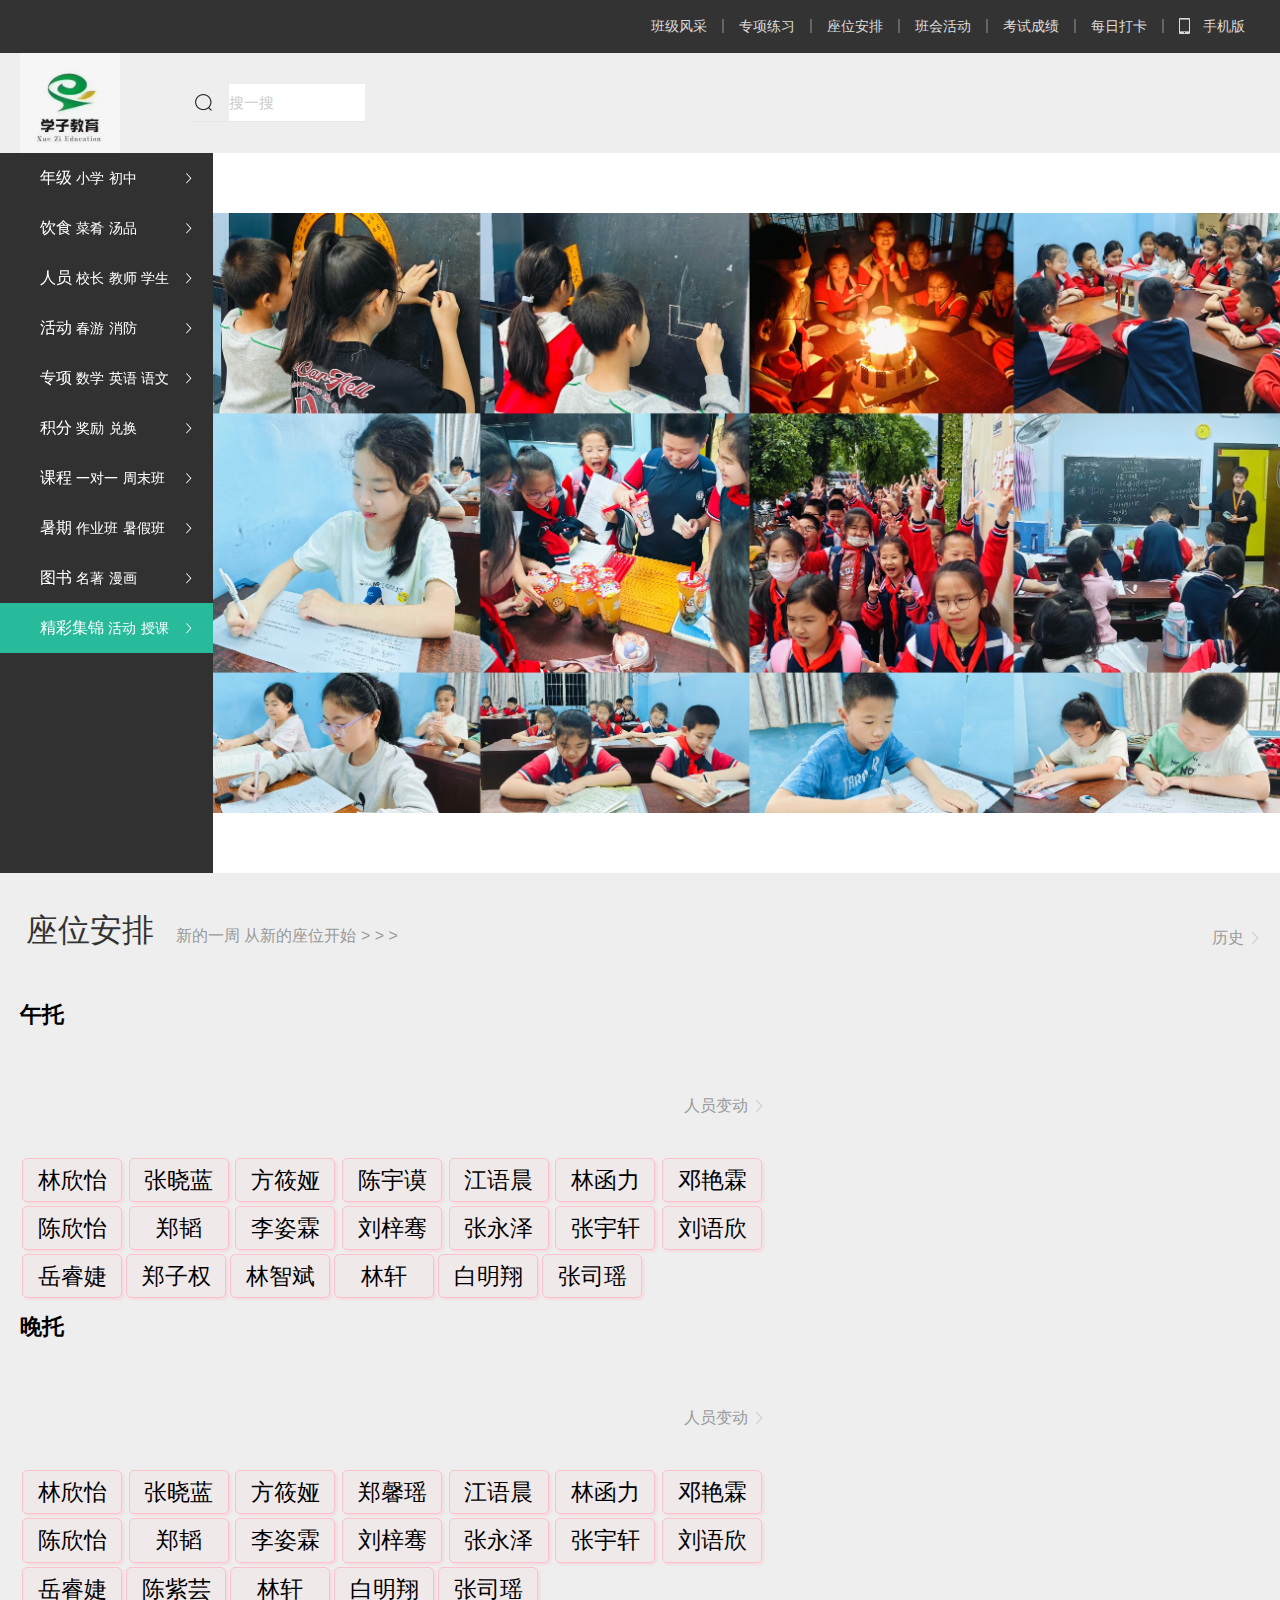
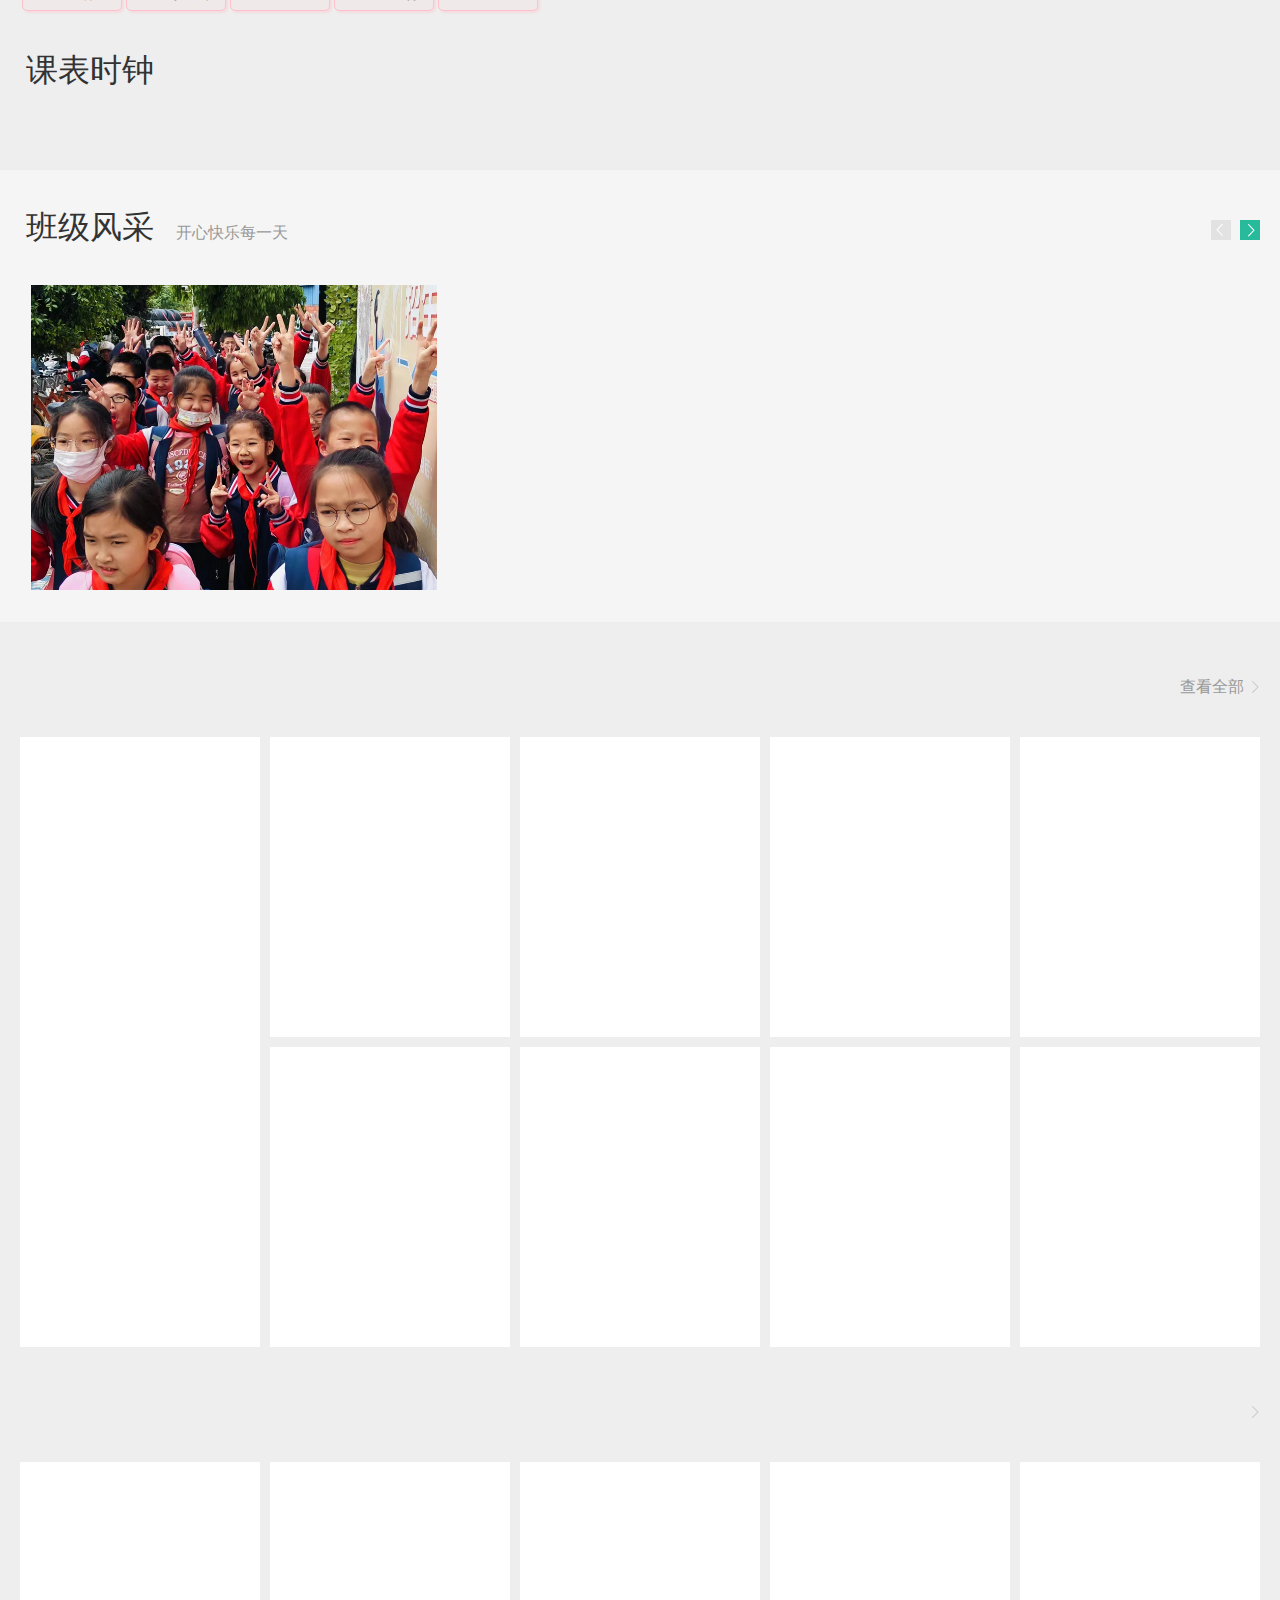
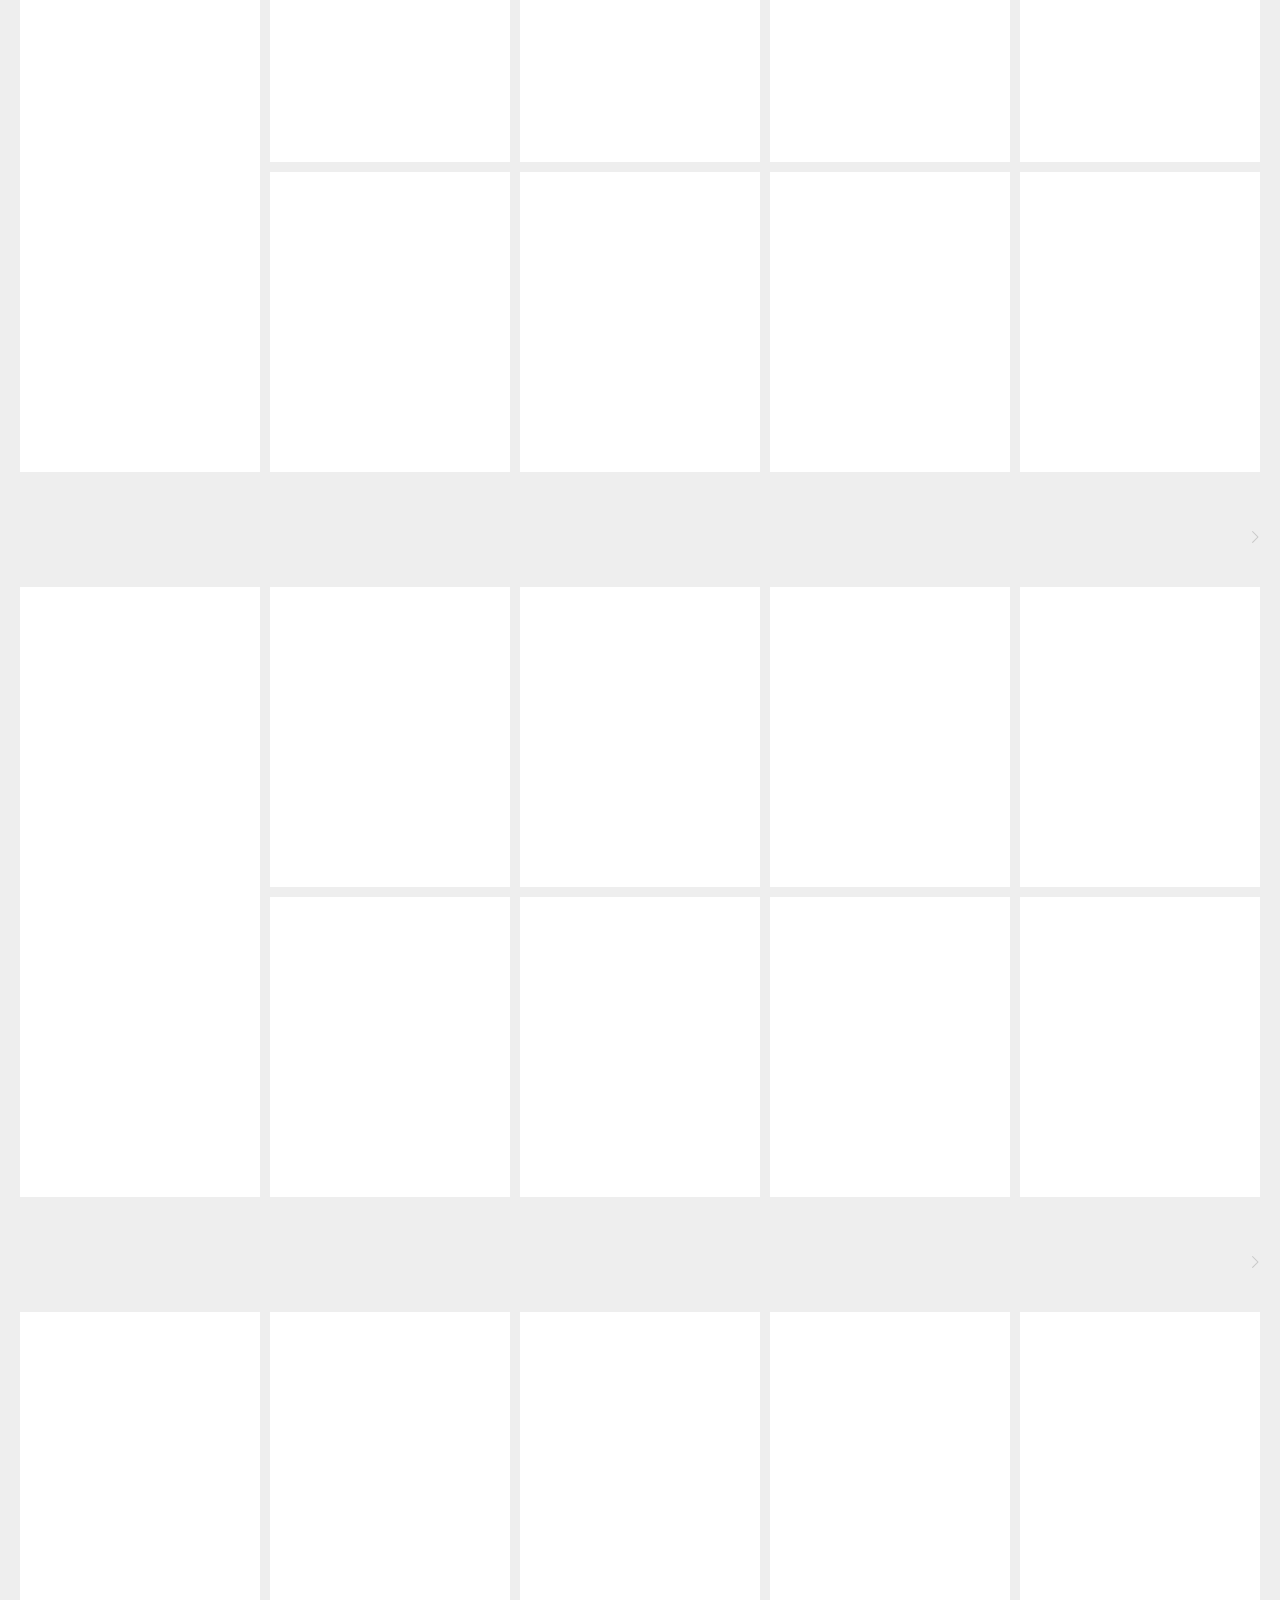
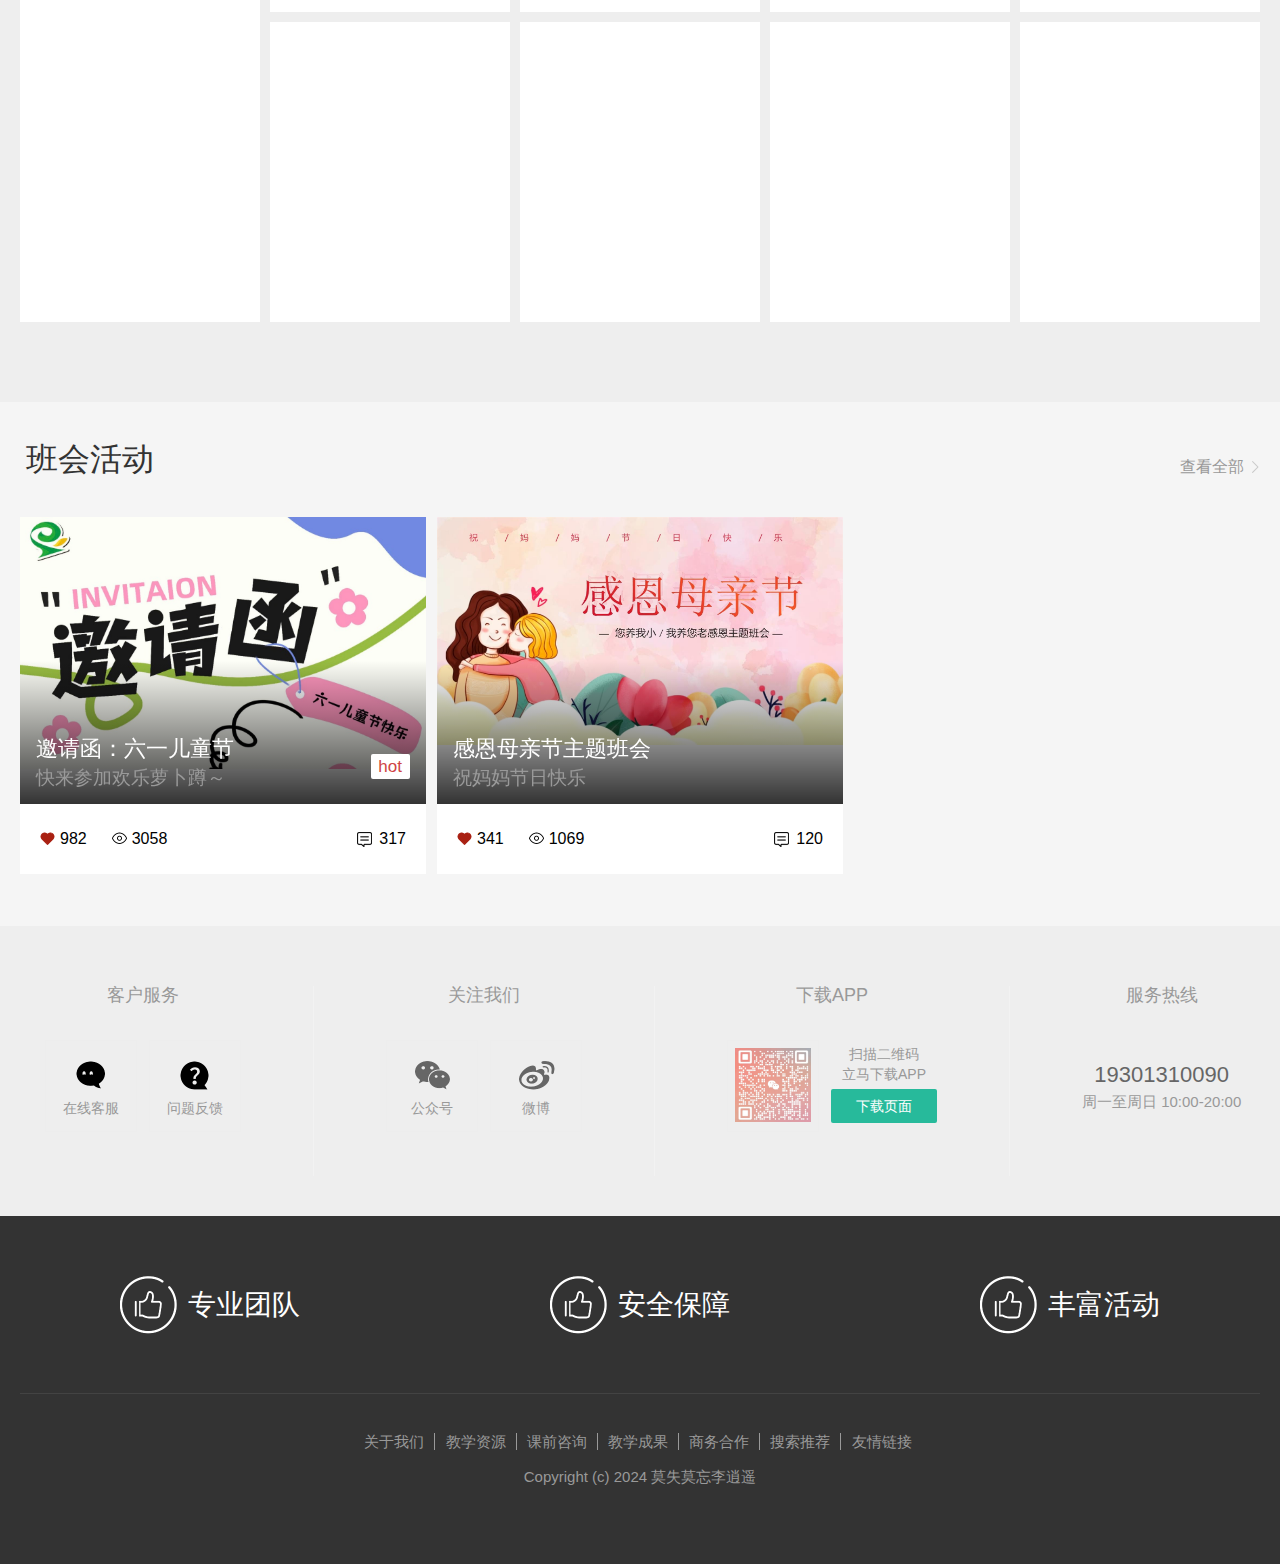
==== index.html @ 290c3837 "adjust layout" ====
<!DOCTYPE html>
<html lang="en">

<head>
  <meta charset="UTF-8">
  <meta name="viewport" content="width=device-width, initial-scale=1.0">
  <title>学子四年一班</title>
  <link rel="stylesheet" href="./css/common.css">
  <link rel="stylesheet" href="./css/index.css">
  <link rel="stylesheet" href="./css/classroom.css">
  <link rel="stylesheet" href="./css/gpt_textarea.css">
  <link rel="stylesheet" href="./css/swiper.css">
  <link rel="stylesheet" href="./css/wrapper.css">

</head>

<body>

  <!-- 项部导航 -->
  <div class="csw_topnav">
    <div class="wrapper">
      <!-- 顶部导航 -->
      <ul class="csw_navs">
        <li>
          <a href="javascript:;">班级风采</a>
        </li>
        <li>
          <a href="javascript:;">专项练习</a>
        </li>
        <li>
          <a href="javascript:;" id="topnavSeat">座位安排</a>
        </li>
        <li>
          <a href="javascript:;">班会活动</a>
        </li>
        <li>
          <a href="javascript:;">考试成绩</a>
        </li>
        <li>
          <a href="javascript:;">每日打卡</a>
        </li>
        <li>
          <a href="javascript:;">
            <i class="mobile sprites"></i>
            手机版
          </a>
        </li>
      </ul>
    </div>
  </div>

  <!-- 头部 -->
  <div class="csw_header">
    <div class="wrapper">
      <!-- 网站Logo -->
      <div class="xuezi">
        <img src="./images/学子.jpg" alt="">
        <!-- <h1><a href="javascript:;">小兔鲜儿</a></h1> -->
        <!-- <h1 class="csw_logo"><a href="javascript:;">小兔鲜儿</a></h1> -->
      </div>
      <!-- 主导航 -->
      <div class="csw_navs">
        <!-- <ul class="clearfix">
          <li>
            <a href="javascript:;">首页</a>
          </li>
          <li>
            <a href="javascript:;"></a>
          </li>
          <li>
            <a href="javascript:;"></a>
          </li>
          <li>
            <a href="javascript:;"></a>
          </li>
          <li>
            <a href="javascript:;"></a>
          </li>
          <li>
            <a href="javascript:;"></a>
          </li>
          <li>
            <a href="javascript:;"></a>
          </li>
          <li>
            <a href="javascript:;"></a>
          </li>
          <li>
            <a href="javascript:;"></a>
          </li>
        </ul> -->
      </div>
      <!-- 站内搜索 -->
      <div class="csw_search clearfix">
        <!-- 购物车 -->
        <!-- <a href="javascript:;" class="csw_search_cart sprites">
          <i>2</i>
        </a> -->
        <!-- 搜索框 -->
        <div class="csw_search_wrapper">
          <input type="text" placeholder="搜一搜">
        </div>
      </div>
    </div>
  </div>

  <!-- 分类及焦点图 -->
  <div class="csw_entry" id="bannerLeft">
    <!-- <div class=""> -->
    <div class="csw_category" id="bannerRight">
      <!-- 顶级分类 -->
      <ul class="csw_category_super">
        <li>
          <a href="javascript:;">
            年级
            <small>小学</small>
            <small>初中</small>
          </a>
          <i class="sprites"></i>
        </li>
        <li>
          <a href="javascript:;">
            饮食
            <small>菜肴</small>
            <small>汤品</small>
          </a>
          <i class="sprites"></i>
        </li>
        <li>
          <a href="javascript:;">
            人员
            <small>校长</small>
            <small>教师</small>
            <small>学生</small>
          </a>
          <i class="sprites"></i>
        </li>
        <li>
          <a href="javascript:;">
            活动
            <small>春游</small>
            <small>消防</small>

          </a>
          <i class="sprites"></i>
        </li>
        <li>
          <a href="javascript:;">
            专项
            <small>数学</small>
            <small>英语</small>
            <small>语文</small>
          </a>
          <i class="sprites"></i>
        </li>
        <li>
          <a href="javascript:;">
            积分
            <small>奖励</small>
            <small>兑换</small>

          </a>
          <i class="sprites"></i>
        </li>
        <li>
          <a href="javascript:;">
            课程
            <small>一对一</small>
            <small>周末班</small>
          </a>
          <i class="sprites"></i>
        </li>
        <li>
          <a href="javascript:;">
            暑期
            <small>作业班</small>
            <small>暑假班</small>
          </a>
          <i class="sprites"></i>
        </li>
        <li>
          <a href="javascript:;">
            图书
            <small>名著</small>
            <small>漫画</small>
          </a>
          <i class="sprites"></i>
        </li>
        <li class="active">
          <a href="javascript:;">
            精彩集锦
            <small>活动</small>
            <small>授课</small>
          </a>
          <i class="sprites"></i>
        </li>
      </ul>
      <!-- 子分类 -->
      <!-- <div class="csw_category_subset">

      </div> -->

    </div>
    <div class="swiper mySwiper">
      <div class="swiper-wrapper">
        <div class="swiper-slide">
          <a href="javascript:;">
            <img src="./images/微信图片_20240511021655合照.jpg" alt="">
          </a>
        </div>
        <div class="swiper-slide">
          <a href="javascript:;">
            <img src="./images/微信图片_20240511021655合照.jpg" alt="">
          </a>
        </div>
        <div class="swiper-slide">
          <a href="javascript:;">
            <img src="./images/微信图片_20240511021655合照.jpg" alt="">
          </a>
        </div>
        <div class="swiper-slide">
          <a href="javascript:;">
            <img src="./images/微信图片_20240511021655合照.jpg" alt="">
          </a>
        </div>
        <div class="swiper-slide">
          <a href="javascript:;">
            <img src="./images/微信图片_20240511021655合照.jpg" alt="">
          </a>
        </div>
        <div class="swiper-slide">
          <a href="javascript:;">
            <img src="./images/微信图片_20240511021655合照.jpg" alt="">
          </a>
        </div>
        <!-- <div class="swiper-slide">Slide 7</div>
          <div class="swiper-slide">Slide 8</div>
          <div class="swiper-slide">Slide 9</div> -->
      </div>
      <div class="swiper-pagination"></div>
    </div>
  </div>




  <div class="csw_seatOperation">
    <!-- 座位操作具体 -->

    <div id="seatOperation">

      <a href="javascript:;">
        <span id="randomSeat" class="operationListName">
          <h3>随机<br><small>100积分/<br>人次</small></h3>
        </span>
      </a>
      <br>
      <br>
      <a href="javascript:;">
        <span id="fixedSeat" class="operationListName">
          <h3>固定<br><small>200积分/<br>人次</small></h3>
        </span>
      </a>
      <br>
      <br>
      <a href="javascript:;">
        <span id="exchangeSeat" class="operationListName">
          <h3>交换<br><small>500积分/<br>人次</small></h3>
        </span>
      </a>
    </div>
  </div>


  <div class="csw_seatImport">
    <textarea class="styled-textarea" rows="5" cols="30" id="importNoonSeatData">

    </textarea>
    <textarea class="styled-textarea" rows="5" cols="30" id="importEveningSeatData">

    </textarea>
  </div>
  <div class="csw_seatOperationAll">
    <!-- 座位操作总控 -->
    <!-- <span class="listName" name="changeSeat">换座位</span> -->
    <div id="seatOperationAll">

      <a href="javascript:;">
        <span class="listName" name="changeSeat">
          <h4>换<br>座<br>位</h4>
        </span>
      </a>
      <br>
      <br>
      <a href="javascript:;">
        <span class="operationListName hiddenSpan" id="confirmSeat">
          确认
        </span>
      </a>
      <br>
      <br>
      <a href="javascript:;">
        <span class="operationListName" id="importSeat">
          导入
        </span>
      </a>
      <br>
      <br>
      <a href="javascript:;">
        <span class="operationListName">
          存档
        </span>
      </a>
      <br>
      <br>
      <a href="javascript:;">
        <span class="operationListName" id="exportSeat">
          导出
        </span>
      </a>
    </div>
  </div>
  <!-- 座位安排 -->
  <div class="csw_goods_new csw_panel">
    <div class="wrapper">
      <!-- 面板头部 -->
      <div class="csw_panel_header">
        <h3>座位安排<small>新的一周 从新的座位开始&nbsp;&gt;&nbsp;&gt;&nbsp;&gt;&nbsp;</small></h3>

        <a href="javascript:;" class="more">
          历史<i class="sprites"></i>
        </a>
      </div>
      <div id="fixed" class="fixedSeat">
        <div class="wrapper" data-name="changedNoon">
          <h2>午托座位表：</h2>
          <br>
          <span class="spanShortHidden">ShortHidden</span>
          <span>林智斌</span><span>刘梓骞</span>
          <span class="spanMidHidden">MidHidden</span>
          <span>林轩</span><span>林函力</span>
          <br>
          <span>岳睿婕</span><span>陈欣怡</span>
          <span class="spanMidHidden">MidHidden</span>
          <span>陈宇谟</span><span>邓艳霖</span><span>张宇轩</span>
          <br>
          <span>李姿霖</span>
          <span>郑韬</span><span class="spanMidHidden">MidHidden</span>
          <span>方筱娅</span><span>江语晨</span>
          <span>张晓蓝</span><br><span>刘语欣</span>
          <span>郑子权</span><span class="spanMidHidden">MidHidden</span>
          <span>白明翔</span><span>张司瑶</span>
          <span>张永泽</span><br><span class="spanShortHidden">ShortHidden</span>
          <span class="spanShortHidden">ShortHidden</span>
          <span class="spanMidHidden">MidHidden</span>
          <span class="spanMidHidden">MidHidden</span>
          <span class="spanMidHidden">MidHidden</span>
          <span>林欣怡</span><br><span class="spanHidden">Hidden</span>
          <span class="spanHidden">Hidden</span>
          <span class="spanMidHidden">MidHidden</span><span class="spanHidden">Hidden</span>
          <span class="spanHidden">Hidden</span>
        </div>
        <div class="wrapper" data-name="changedEvening">
          <h2>晚托座位表：</h2><br><span class="spanShortHidden">ShortHidden</span>
          <span>陈紫芸</span><span>刘梓骞</span>
          <span class="spanMidHidden">MidHidden</span><span>林轩</span>
          <span>林函力</span><br><span>岳睿婕</span><span>陈欣怡</span>
          <span class="spanMidHidden">MidHidden</span>
          <span></span><span>邓艳霖</span>
          <span>张宇轩</span><br><span>李姿霖</span>
          <span>郑韬</span><span class="spanMidHidden">MidHidden</span>
          <span>方筱娅</span><span>江语晨</span>
          <span>张晓蓝</span><br><span>刘语欣</span>
          <span>郑馨瑶</span><span class="spanMidHidden">MidHidden</span>
          <span>白明翔</span><span>张司瑶</span>
          <span>张永泽</span><br><span class="spanShortHidden">ShortHidden</span>
          <span class="spanShortHidden">ShortHidden</span>
          <span class="spanMidHidden">MidHidden</span>
          <span class="spanMidHidden">MidHidden</span>
          <span class="spanMidHidden">MidHidden</span>
          <span>林欣怡</span><br><span class="spanHidden">Hidden</span>
          <span class="spanHidden">Hidden</span>
          <span class="spanMidHidden">MidHidden</span><span class="spanHidden">Hidden</span>
          <span class="spanHidden">Hidden</span>
        </div>
      </div>
      <!-- 列表 -->
      <!-- 座位展示列 -->
      <div class="seatLeft">
        <div class="csw_panel_goods_1 ">
          <div name="trusteeshipList">
            <div data-name="noon">

              <h1 class="name" id="eveningTitle">午托</h1>

              <div class="csw_panel_header">

                <a href="javascript:;" class="more noonListChanged">
                  人员变动<i class="sprites"></i>
                </a>
              </div>
            </div>

            <div data-name="noonList">
              <span class="listName">林欣怡</span>
              <span class="listName">张晓蓝</span>
              <span class="listName">方筱娅</span>
              <span class="listName">陈宇谟</span>
              <span class="listName">江语晨</span>
              <span class="listName">林函力</span>
              <span class="listName">邓艳霖</span>
              <span class="listName">陈欣怡</span>
              <span class="listName">郑韬</span>
              <span class="listName">李姿霖</span>
              <span class="listName">刘梓骞</span>
              <span class="listName">张永泽</span>
              <span class="listName">张宇轩</span>
              <span class="listName">刘语欣</span>
              <span class="listName">岳睿婕</span>
              <span class="listName">郑子权</span>
              <span class="listName">林智斌</span>
              <span class="listName">林轩</span>
              <span class="listName">白明翔</span>
              <span class="listName">张司瑶</span>
            </div>
          </div>


          <div name="trusteeshipList">
            <div data-name="evening">

              <h1 class="name" id="eveningTitle">晚托</h1>

              <div class="csw_panel_header">

                <a href="javascript:;" class="more eveningListChanged">
                  人员变动<i class="sprites"></i>
                </a>
              </div>
            </div>
            <div data-name="eveningList">
              <span class="listName">林欣怡</span>
              <span class="listName">张晓蓝</span>
              <span class="listName">方筱娅</span>
              <span class="listName">郑馨瑶</span>
              <span class="listName">江语晨</span>
              <span class="listName">林函力</span>
              <span class="listName">邓艳霖</span>
              <span class="listName">陈欣怡</span>
              <span class="listName">郑韬</span>
              <span class="listName">李姿霖</span>
              <span class="listName">刘梓骞</span>
              <span class="listName">张永泽</span>
              <span class="listName">张宇轩</span>
              <span class="listName">刘语欣</span>
              <span class="listName">岳睿婕</span>
              <span class="listName">陈紫芸</span>
              <span class="listName">林轩</span>
              <span class="listName">白明翔</span>
              <span class="listName">张司瑶</span>
            </div>
          </div>
        </div>
      </div>

    </div>
  </div>



  <!-- 课表时钟 -->
  <div class="csw_goods_popular csw_panel">
    <div class="wrapper">
      <!-- 面板头部 -->
      <div class="csw_panel_header">
        <h3>课表时钟<small></small></h3>
      </div>
      <!-- 时间列表 -->
      <div class="csw_panel_goods_1">
        <!-- <a href="javascript:;">
          <img src="./uploads/popular_1.jpg">
          <span class="title"></span>
          <span class="alt"></span>
        </a>
        <a href="javascript:;">
          <img src="./uploads/popular_2.jpg">
          <span class="title"></span>
          <span class="alt"></span>
        </a>
        <a href="javascript:;">
          <img src="./uploads/popular_3.jpg">
          <span class="title"></span>
          <span class="alt"></span>
        </a>
        <a href="javascript:;">
          <img src="./uploads/popular_4.jpg">
          <span class="title"></span>
          <span class="alt"></span>
        </a> -->

      </div>
    </div>
  </div>

  <!-- 班级分采 -->
  <div class="csw_goods_brand csw_panel">
    <div class="wrapper">
      <div class="csw_panel_header">
        <h3>班级风采<small>开心快乐每一天</small></h3>
        <div class="page-bar">
          <a href="javascript:;" class="prev sprites"></a>
          <a href="javascript:;" class="next sprites active"></a>
        </div>
      </div>
      <!-- 图片 -->
      <div class="csw_topic">
        <ul class="clearfix">
          <li>
            <a href="javascript:;">
              <img src="./images/WXgoToSchool.png" alt="">
              <div class="meta">
                <!-- <p class="title">
                  <small>快来参加欢乐萝卜蹲～</small>
                </p> -->
                <!-- <span class="price">hot</span> -->
              </div>
            </a>
            <!-- <div class="social">
              <span class="liked">
                <i class="sprites"></i>982
              </span>
              <span class="view">
                <i class="sprites"></i>3058
              </span>

              <span class="reply">
                <i class="sprites"></i>317
              </span>
            </div> -->
          </li>


        </ul>
      </div>
    </div>
  </div>

  <!-- 分类 -->
  <div class="csw_goods_category csw_panel">
    <div class="wrapper">
      <!--  -->
      <div class="csw_panel_header">
        <h3> </h3>
        <a href="javascript:;" class="more">
          查看全部<i class="sprites"></i>
        </a>
        <div class="tabs-bar">
          <a href="javascript:;"></a>
          <a href="javascript:;"></a>
          <a href="javascript:;"></a>
          <a href="javascript:;"></a>
          <a href="javascript:;"></a>
          <a href="javascript:;"></a>
        </div>
      </div>
      <!--  -->
      <div class="csw_panel_goods_2">
        <ul class="clearfix">
          <li>
            <a href="javascript:;">
              <img src="./uploads/fresh_goods_cover.jpg" alt="">
            </a>
            <div class="label">
              <span></span>
              <span></span>
            </div>
          </li>
          <li>
            <!-- 图片 -->
            <a href="javascript:;">
              <div class="img-box">
                <img src="./uploads/fresh_goods_1.jpg" alt="">
              </div>
            </a>
            <!-- 信息 -->
            <div class="meta">
              <p class="name"></p>
              <p class="flag"></p>
              <p class="price"></p>
            </div>
            <!-- 其它 -->
            <div class="extra">
              <a href="javascript:;">
                <span></span>
                <span></span>
              </a>
            </div>
          </li>
          <li>
            <a href="javascript:;">
              <div class="img-box">
                <img src="./uploads/fresh_goods_2.jpg" alt="">
              </div>
            </a>
            <div class="meta">
              <p class="name"></p>
              <p class="flag"></p>
              <p class="price"></p>
            </div>
            <!-- 其它 -->
            <div class="extra">
              <a href="javascript:;">
                <span></span>
                <span></span>
              </a>
            </div>
          </li>
          <li>
            <a href="javascript:;">
              <div class="img-box">
                <img src="./uploads/fresh_goods_3.jpg" alt="">
              </div>
            </a>
            <div class="meta">
              <p class="name"></p>
              <p class="flag"></p>
              <p class="price"></p>
            </div>
            <!-- 其它 -->
            <div class="extra">
              <a href="javascript:;">
                <span></span>
                <span></span>
              </a>
            </div>
          </li>
          <li>
            <a href="javascript:;">
              <div class="img-box">
                <img src="./uploads/fresh_goods_4.jpg" alt="">
              </div>
            </a>
            <div class="meta">
              <p class="name"></p>
              <p class="flag"></p>
              <p class="price"></p>
            </div>
            <!-- 其它 -->
            <div class="extra">
              <a href="javascript:;">
                <span></span>
                <span></span>
              </a>
            </div>
          </li>
          <li>
            <a href="javascript:;">
              <div class="img-box">
                <img src="./uploads/fresh_goods_5.jpg" alt="">
              </div>
            </a>
            <div class="meta">
              <p class="name"></p>
              <p class="flag"></p>
              <p class="price"></p>
            </div>
            <!-- 其它 -->
            <div class="extra">
              <a href="javascript:;">
                <span></span>
                <span></span>
              </a>
            </div>
          </li>
          <li>
            <a href="javascript:;">
              <div class="img-box">
                <img src="./uploads/fresh_goods_6.jpg" alt="">
              </div>
            </a>
            <div class="meta">
              <p class="name"></p>
              <p class="flag"></p>
              <p class="price"></p>
            </div>
            <!-- 其它 -->
            <div class="extra">
              <a href="javascript:;">
                <span></span>
                <span></span>
              </a>
            </div>
          </li>
          <li>
            <a href="javascript:;">
              <div class="img-box">
                <img src="./uploads/fresh_goods_7.jpg" alt="">
              </div>
            </a>
            <div class="meta">
              <p class="name"></p>
              <p class="flag"></p>
              <p class="price"></p>
            </div>
            <!-- 其它 -->
            <div class="extra">
              <a href="javascript:;">
                <span></span>
                <span></span>
              </a>
            </div>
          </li>
          <li>
            <a href="javascript:;">
              <div class="img-box">
                <img src="./uploads/fresh_goods_8.jpg" alt="">
              </div>
            </a>
            <div class="meta">
              <p class="name"></p>
              <p class="flag"></p>
              <p class="price"></p>
            </div>
            <!-- 其它 -->
            <div class="extra">
              <a href="javascript:;">
                <span></span>
                <span>&gt;</span>
              </a>
            </div>
          </li>
        </ul>
      </div>

      <!--  -->
      <div class="csw_panel_header">
        <h3></h3>
        <a href="javascript:;" class="more">
          <i class="sprites"></i>
        </a>
        <div class="tabs-bar">
          <a href="javascript:;"></a>
          <a href="javascript:;"></a>
          <a href="javascript:;"></a>
          <a href="javascript:;"></a>
          <a href="javascript:;"></a>
          <a href="javascript:;"></a>
          <a href="javascript:;"></a>
        </div>
      </div>
      <!--  -->
      <div class="csw_panel_goods_2">
        <ul class="clearfix">
          <li>
            <a href="javascript:;">
              <img src="./uploads/clothes_goods_cover.jpg" alt="">
            </a>
            <div class="label">
              <span></span>
              <span></span>
            </div>
          </li>
          <li>
            <!-- 图片 -->
            <a href="javascript:;">
              <div class="img-box">
                <img src="./uploads/clothes_goods_1.jpg" alt="">
              </div>
            </a>
            <!-- 信息 -->
            <div class="meta">
              <p class="name"></p>
              <p class="flag"></p>
              <p class="price"></p>
            </div>
            <!-- 其它 -->
            <div class="extra">
              <a href="javascript:;">
                <span></span>
                <span>&gt;</span>
              </a>
            </div>
          </li>
          <li>
            <a href="javascript:;">
              <div class="img-box">
                <img src="./uploads/clothes_goods_2.jpg" alt="">
              </div>
            </a>
            <div class="meta">
              <p class="name"></p>
              <p class="flag"></p>
              <p class="price"></p>
            </div>
            <!-- 其它 -->
            <div class="extra">
              <a href="javascript:;">
                <span></span>
                <span>&gt;</span>
              </a>
            </div>
          </li>
          <li>
            <a href="javascript:;">
              <div class="img-box">
                <img src="./uploads/clothes_goods_3.jpg" alt="">
              </div>
            </a>
            <div class="meta">
              <p class="name"></p>
              <p class="flag"></p>
              <p class="price"></p>
            </div>
            <!-- 其它 -->
            <div class="extra">
              <a href="javascript:;">
                <span></span>
                <span>&gt;</span>
              </a>
            </div>
          </li>
          <li>
            <a href="javascript:;">
              <div class="img-box">
                <img src="./uploads/clothes_goods_4.jpg" alt="">
              </div>
            </a>
            <div class="meta">
              <p class="name"></p>
              <p class="flag"></p>
              <p class="price"></p>
            </div>
            <!-- 其它 -->
            <div class="extra">
              <a href="javascript:;">
                <span></span>
                <span>&gt;</span>
              </a>
            </div>
          </li>
          <li>
            <a href="javascript:;">
              <div class="img-box">
                <img src="./uploads/clothes_goods_5.jpg" alt="">
              </div>
            </a>
            <div class="meta">
              <p class="name"> </p>
              <p class="flag"></p>
              <p class="price"></p>
            </div>
            <!-- 其它 -->
            <div class="extra">
              <a href="javascript:;">
                <span></span>
                <span>&gt;</span>
              </a>
            </div>
          </li>
          <li>
            <a href="javascript:;">
              <div class="img-box">
                <img src="./uploads/clothes_goods_6.jpg" alt="">
              </div>
            </a>
            <div class="meta">
              <p class="name"></p>
              <p class="flag"></p>
              <p class="price"></p>
            </div>
            <!-- 其它 -->
            <div class="extra">
              <a href="javascript:;">
                <span></span>
                <span>&gt;</span>
              </a>
            </div>
          </li>
          <li>
            <a href="javascript:;">
              <div class="img-box">
                <img src="./uploads/clothes_goods_7.jpg" alt="">
              </div>
            </a>
            <div class="meta">
              <p class="name"></p>
              <p class="flag"></p>
              <p class="price"></p>
            </div>
            <!-- 其它 -->
            <div class="extra">
              <a href="javascript:;">
                <span></span>
                <span>&gt;</span>
              </a>
            </div>
          </li>
          <li>
            <a href="javascript:;">
              <div class="img-box">
                <img src="./uploads/clothes_goods_8.jpg" alt="">
              </div>
            </a>
            <div class="meta">
              <p class="name"></p>
              <p class="flag"></p>
              <p class="price"></p>
            </div>
            <!-- 其它 -->
            <div class="extra">
              <a href="javascript:;">
                <span></span>
                <span></span>
              </a>
            </div>
          </li>
        </ul>
      </div>

      <!--  -->
      <div class="csw_panel_header">
        <h3></h3>
        <a href="javascript:;" class="more">
          <i class="sprites"></i>
        </a>
        <div class="tabs-bar">
          <a href="javascript:;"></a>
          <a href="javascript:;"></a>
          <a href="javascript:;"></a>
          <a href="javascript:;"></a>
          <a href="javascript:;"></a>
          <a href="javascript:;"></a>
        </div>
      </div>
      <!--  -->
      <div class="csw_panel_goods_2">
        <ul class="clearfix">
          <li>
            <a href="javascript:;">
              <img src="./uploads/kitchen_goods_cover.jpg" alt="">
            </a>
            <div class="label">
              <span></span>
              <span><br></span>
            </div>
          </li>
          <li>
            <!-- 商品图片 -->
            <a href="javascript:;">
              <div class="img-box">
                <img src="./uploads/kitchen_goods_1.jpg" alt="">
              </div>
            </a>
            <!-- 商品信息 -->
            <div class="meta">
              <p class="name"></p>
              <p class="flag"></p>
              <p class="price"></p>
            </div>
            <!-- 其它 -->
            <div class="extra">
              <a href="javascript:;">
                <span></span>
                <span></span>
              </a>
            </div>
          </li>
          <li>
            <a href="javascript:;">
              <div class="img-box">
                <img src="./uploads/kitchen_goods_2.jpg" alt="">
              </div>
            </a>
            <div class="meta">
              <p class="name"></p>
              <p class="flag"></p>
              <p class="price"></p>
            </div>
            <!-- 其它 -->
            <div class="extra">
              <a href="javascript:;">
                <span></span>
                <span></span>
              </a>
            </div>
          </li>
          <li>
            <a href="javascript:;">
              <div class="img-box">
                <img src="./uploads/kitchen_goods_3.jpg" alt="">
              </div>
            </a>
            <div class="meta">
              <p class="name"></p>
              <p class="flag"></p>
              <p class="price"></p>
            </div>
            <!-- 其它 -->
            <div class="extra">
              <a href="javascript:;">
                <span></span>
                <span></span>
              </a>
            </div>
          </li>
          <li>
            <a href="javascript:;">
              <div class="img-box">
                <img src="./uploads/kitchen_goods_4.jpg" alt="">
              </div>
            </a>
            <div class="meta">
              <p class="name"></p>
              <p class="flag"></p>
              <p class="price"></p>
            </div>
            <!-- 其它 -->
            <div class="extra">
              <a href="javascript:;">
                <span></span>
                <span></span>
              </a>
            </div>
          </li>
          <li>
            <a href="javascript:;">
              <div class="img-box">
                <img src="./uploads/kitchen_goods_5.jpg" alt="">
              </div>
            </a>
            <div class="meta">
              <p class="name"></p>
              <p class="flag"></p>
              <p class="price"></p>
            </div>
            <!-- 其它 -->
            <div class="extra">
              <a href="javascript:;">
                <span></span>
                <span></span>
              </a>
            </div>
          </li>
          <li>
            <a href="javascript:;">
              <div class="img-box">
                <img src="./uploads/kitchen_goods_6.jpg" alt="">
              </div>
            </a>
            <div class="meta">
              <p class="name"></p>
              <p class="flag"></p>
              <p class="price"></p>
            </div>
            <!-- 其它 -->
            <div class="extra">
              <a href="javascript:;">
                <span></span>
                <span></span>
              </a>
            </div>
          </li>
          <li>
            <a href="javascript:;">
              <div class="img-box">
                <img src="./uploads/kitchen_goods_7.jpg" alt="">
              </div>
            </a>
            <div class="meta">
              <p class="name"></p>
              <p class="flag"></p>
              <p class="price"></p>
            </div>
            <!-- 其它 -->
            <div class="extra">
              <a href="javascript:;">
                <span></span>
                <span></span>
              </a>
            </div>
          </li>
          <li>
            <a href="javascript:;">
              <div class="img-box">
                <img src="./uploads/kitchen_goods_8.jpg" alt="">
              </div>
            </a>
            <div class="meta">
              <p class="name"></p>
              <p class="flag"></p>
              <p class="price"></p>
            </div>
            <!-- 其它 -->
            <div class="extra">
              <a href="javascript:;">
                <span></span>
                <span></span>
              </a>
            </div>
          </li>
        </ul>
      </div>

      <!--  -->
      <div class="csw_panel_header">
        <h3></h3>
        <a href="javascript:;" class="more">
          <i class="sprites"></i>
        </a>
        <div class="tabs-bar">
          <a href="javascript:;"></a>
          <a href="javascript:;"></a>
          <a href="javascript:;"></a>
          <a href="javascript:;"></a>
          <a href="javascript:;"></a>
          <a href="javascript:;"></a>
          <a href="javascript:;"></a>
        </div>
      </div>
      <!-- 商品列表 -->
      <div class="csw_panel_goods_2">
        <ul class="clearfix">
          <li>
            <a href="javascript:;">
              <img src="./uploads/home_goods_cover.jpg" alt="">
            </a>
            <div class="label">
              <span></span>
              <span></span>
            </div>
          </li>
          <li>
            <!-- 商品图片 -->
            <a href="javascript:;">
              <div class="img-box">
                <img src="./uploads/home_goods_1.jpg" alt="">
              </div>
            </a>
            <!-- 商品信息 -->
            <div class="meta">
              <p class="name"></p>
              <p class="flag"></p>
              <p class="price"></p>
            </div>
            <!-- 其它 -->
            <div class="extra">
              <a href="javascript:;">
                <span></span>
                <span></span>
              </a>
            </div>
          </li>
          <li>
            <a href="javascript:;">
              <div class="img-box">
                <img src="./uploads/home_goods_2.jpg" alt="">
              </div>
            </a>
            <div class="meta">
              <p class="name"></p>
              <p class="flag"></p>
              <p class="price"></p>
            </div>
            <!-- 其它 -->
            <div class="extra">
              <a href="javascript:;">
                <span></span>
                <span></span>
              </a>
            </div>
          </li>
          <li>
            <a href="javascript:;">
              <div class="img-box">
                <img src="./uploads/home_goods_3.jpg" alt="">
              </div>
            </a>
            <div class="meta">
              <p class="name"></p>
              <p class="flag"></p>
              <p class="price"></p>
            </div>
            <!-- 其它 -->
            <div class="extra">
              <a href="javascript:;">
                <span></span>
                <span></span>
              </a>
            </div>
          </li>
          <li>
            <a href="javascript:;">
              <div class="img-box">
                <img src="./uploads/home_goods_4.jpg" alt="">
              </div>
            </a>
            <div class="meta">
              <p class="name"></p>
              <p class="flag"></p>
              <p class="price"></p>
            </div>
            <!-- 其它 -->
            <div class="extra">
              <a href="javascript:;">
                <span></span>
                <span></span>
              </a>
            </div>
          </li>
          <li>
            <a href="javascript:;">
              <div class="img-box">
                <img src="./uploads/home_goods_5.jpg" alt="">
              </div>
            </a>
            <div class="meta">
              <p class="name"></p>
              <p class="flag"></p>
              <p class="price"></p>
            </div>
            <!-- 其它 -->
            <div class="extra">
              <a href="javascript:;">
                <span></span>
                <span></span>
              </a>
            </div>
          </li>
          <li>
            <a href="javascript:;">
              <div class="img-box">
                <img src="./uploads/home_goods_6.jpg" alt="">
              </div>
            </a>
            <div class="meta">
              <p class="name"></p>
              <p class="flag"></p>
              <p class="price"></p>
            </div>
            <!-- 其它 -->
            <div class="extra">
              <a href="javascript:;">
                <span></span>
                <span></span>
              </a>
            </div>
          </li>
          <li>
            <a href="javascript:;">
              <div class="img-box">
                <img src="./uploads/home_goods_7.jpg" alt="">
              </div>
            </a>
            <div class="meta">
              <p class="name"></p>
              <p class="flag"></p>
              <p class="price"></p>
            </div>
            <!-- 其它 -->
            <div class="extra">
              <a href="javascript:;">
                <span></span>
                <span></span>
              </a>
            </div>
          </li>
          <li>
            <a href="javascript:;">
              <div class="img-box">
                <img src="./uploads/home_goods_8.jpg" alt="">
              </div>
            </a>
            <div class="meta">
              <p class="name"></p>
              <p class="flag"></p>
              <p class="price"></p>
            </div>
            <!-- 其它 -->
            <div class="extra">
              <a href="javascript:;">
                <span></span>
                <span></span>
              </a>
            </div>
          </li>
        </ul>
      </div>
    </div>
  </div>

  <!-- 班会活动 -->
  <div class="csw_goods_topic csw_panel">
    <div class="wrapper">
      <div class="csw_panel_header">
        <h3>班会活动</h3>
        <a href="javascript:;" class="more">
          查看全部<i class="sprites"></i>
        </a>
      </div>
      <div class="csw_topic">
        <ul class="clearfix">
          <li>
            <a href="javascript:;">
              <img src="./images/六一儿童节.jpg" alt="">
              <div class="meta">
                <p class="title">
                  邀请函：六一儿童节
                  <small>快来参加欢乐萝卜蹲～</small>
                </p>
                <span class="price">hot</span>
              </div>
            </a>
            <div class="social">
              <span class="liked">
                <i class="sprites"></i>982
              </span>
              <span class="view">
                <i class="sprites"></i>3058
              </span>

              <span class="reply">
                <i class="sprites"></i>317
              </span>
            </div>
          </li>
          <li>
            <a href="javascript:;">
              <img src="./images/20240509.jpg" alt="">
              <div class="meta">
                <p class="title">
                  感恩母亲节主题班会
                  <small>祝妈妈节日快乐</small>
                </p>
                <!-- <span class="price">hot</span> -->
              </div>
            </a>
            <div class="social">
              <span class="liked">
                <i class="sprites"></i>341
              </span>
              <span class="view">
                <i class="sprites"></i>1069
              </span>

              <span class="reply">
                <i class="sprites"></i>120
              </span>
            </div>
          </li>

        </ul>
      </div>
    </div>
  </div>
  <!-- 公共底部 -->
  <div class="csw_footer clearfix">
    <div class="wrapper">
      <!-- 联系我们 -->
      <div class="contact clearfix">
        <dl>
          <dt>客户服务</dt>
          <dd class="chat">在线客服</dd>
          <dd class="feedback">问题反馈</dd>
        </dl>
        <dl>
          <dt>关注我们</dt>
          <dd class="weixin">公众号</dd>
          <dd class="weibo">微博</dd>
        </dl>
        <dl>
          <dt>下载APP</dt>
          <dd class="qrcode">
            <img src="./images/微信.jpg">
          </dd>
          <dd class="download">
            <span>扫描二维码</span>
            <span>立马下载APP</span>
            <a href="javascript:;">下载页面</a>
          </dd>
        </dl>
        <dl>
          <dt>服务热线</dt>
          <dd class="hotline">
            19301310090
            <small>周一至周日 10:00-20:00</small>
          </dd>
        </dl>
      </div>
    </div>
    <!-- 其它 -->
    <div class="extra">
      <div class="wrapper">
        <!-- 口号 -->
        <div class="slogan">
          <!-- <a href="javascript:;" class="price">价格亲民</a> -->
          <a href="javascript:;" class="express">专业团队</a>
          <a href="javascript:;" class="express">安全保障</a>
          <a href="javascript:;" class="express">丰富活动</a>
          <!-- <a href="javascript:;" class="quality">品质新鲜</a> -->
        </div>
        <!-- 版权信息 -->
        <div class="copyright">
          <p>
            <a href="javascript:;">关于我们</a>
            <a href="javascript:;">教学资源</a>
            <a href="javascript:;">课前咨询</a>
            <a href="javascript:;">教学成果</a>
            <a href="javascript:;">商务合作</a>
            <a href="javascript:;">搜索推荐</a>
            <a href="javascript:;">友情链接</a>
          </p>
          <!-- <p>CopyRight &copy; 陈仕炜@SwitchCin</p> -->
          <p>Copyright (c) 2024 莫失莫忘李逍遥</p>
        </div>
      </div>
    </div>
  </div>
  <!-- 电梯 -->
  <div class="csw-elevator">
    <ul class="csw-elevator-list">
      <li><a href="javascript:;" data-name="new">座位安排</a></li>
      <li><a href="javascript:;" data-name="popular">课表时钟</a></li>
      <li><a href="javascript:;" data-name="brand">班级风采</a></li>
      <li><a href="javascript:;" data-name="topic">班会活动</a></li>
      <li><a href="javascript:;" id="backTop"><i class="sprites"></i>顶部</a></li>
    </ul>
  </div>


  <script src="./js/elevator.js">

  </script>
  <script src="./js/classroom.js">

  </script>

  <script src="./js/swiper.js"></script>
  <script src="./js/wrapper.js"></script>
  <!-- <script src="./js/initial.js"></script> -->
</body>

</html>
---- css/common.css ----
@charset "UTF-8";

/*! normalize.css v8.0.1 | MIT License | github.com/necolas/normalize.css */
/* Document
   ========================================================================== */
/**
 * 1. Correct the line height in all browsers.
 * 2. Prevent adjustments of font size after orientation changes in iOS.
 */
html {
  line-height: 1.15;
  /* 1 */
  -webkit-text-size-adjust: 100%;
  /* 2 */
}

/* Sections
   ========================================================================== */
/**
 * Remove the margin in all browsers.
 */
body {
  margin: 0;
}

/**
 * Render the `main` element consistently in IE.
 */
main {
  display: block;
}

/**
 * Correct the font size and margin on `h1` elements within `section` and
 * `article` contexts in Chrome, Firefox, and Safari.
 */
h1 {
  font-size: 2em;
  margin: 0.67em 0;
}

/* Grouping content
   ========================================================================== */
/**
 * 1. Add the correct box sizing in Firefox.
 * 2. Show the overflow in Edge and IE.
 */
hr {
  box-sizing: content-box;
  /* 1 */
  height: 0;
  /* 1 */
  overflow: visible;
  /* 2 */
}

/**
 * 1. Correct the inheritance and scaling of font size in all browsers.
 * 2. Correct the odd `em` font sizing in all browsers.
 */
pre {
  font-family: monospace, monospace;
  /* 1 */
  font-size: 1em;
  /* 2 */
}

/* Text-level semantics
   ========================================================================== */
/**
 * Remove the gray background on active links in IE 10.
 */
a {
  background-color: transparent;
}

/**
 * 1. Remove the bottom border in Chrome 57-
 * 2. Add the correct text decoration in Chrome, Edge, IE, Opera, and Safari.
 */
abbr[title] {
  border-bottom: none;
  /* 1 */
  text-decoration: underline;
  /* 2 */
  text-decoration: underline dotted;
  /* 2 */
}

/**
 * Add the correct font weight in Chrome, Edge, and Safari.
 */
b,
strong {
  font-weight: bolder;
}

/**
 * 1. Correct the inheritance and scaling of font size in all browsers.
 * 2. Correct the odd `em` font sizing in all browsers.
 */
code,
kbd,
samp {
  font-family: monospace, monospace;
  /* 1 */
  font-size: 1em;
  /* 2 */
}

/**
 * Add the correct font size in all browsers.
 */
small {
  font-size: 80%;
}

/**
 * Prevent `sub` and `sup` elements from affecting the line height in
 * all browsers.
 */
sub,
sup {
  font-size: 75%;
  line-height: 0;
  position: relative;
  vertical-align: baseline;
}

sub {
  bottom: -0.25em;
}

sup {
  top: -0.5em;
}

/* Embedded content
   ========================================================================== */
/**
 * Remove the border on images inside links in IE 10.
 */
img {
  border-style: none;
}

/* Forms
   ========================================================================== */
/**
 * 1. Change the font styles in all browsers.
 * 2. Remove the margin in Firefox and Safari.
 */
button,
input,
optgroup,
select,
textarea {
  font-family: inherit;
  /* 1 */
  font-size: 100%;
  /* 1 */
  line-height: 1.15;
  /* 1 */
  margin: 0;
  /* 2 */
}

/**
 * Show the overflow in IE.
 * 1. Show the overflow in Edge.
 */
button,
input {
  /* 1 */
  overflow: visible;
}

/**
 * Remove the inheritance of text transform in Edge, Firefox, and IE.
 * 1. Remove the inheritance of text transform in Firefox.
 */
button,
select {
  /* 1 */
  text-transform: none;
}

/**
 * Correct the inability to style clickable types in iOS and Safari.
 */
button,
[type="button"],
[type="reset"],
[type="submit"] {
  -webkit-appearance: button;
}

/**
 * Remove the inner border and padding in Firefox.
 */
button::-moz-focus-inner,
[type="button"]::-moz-focus-inner,
[type="reset"]::-moz-focus-inner,
[type="submit"]::-moz-focus-inner {
  border-style: none;
  padding: 0;
}

/**
 * Restore the focus styles unset by the previous rule.
 */
button:-moz-focusring,
[type="button"]:-moz-focusring,
[type="reset"]:-moz-focusring,
[type="submit"]:-moz-focusring {
  outline: 1px dotted ButtonText;
}

/**
 * Correct the padding in Firefox.
 */
fieldset {
  padding: 0.35em 0.75em 0.625em;
}

/**
 * 1. Correct the text wrapping in Edge and IE.
 * 2. Correct the color inheritance from `fieldset` elements in IE.
 * 3. Remove the padding so developers are not caught out when they zero out
 *    `fieldset` elements in all browsers.
 */
legend {
  box-sizing: border-box;
  /* 1 */
  color: inherit;
  /* 2 */
  display: table;
  /* 1 */
  max-width: 100%;
  /* 1 */
  padding: 0;
  /* 3 */
  white-space: normal;
  /* 1 */
}

/**
 * Add the correct vertical alignment in Chrome, Firefox, and Opera.
 */
progress {
  vertical-align: baseline;
}

/**
 * Remove the default vertical scrollbar in IE 10+.
 */
textarea {
  overflow: auto;
}

/**
 * 1. Add the correct box sizing in IE 10.
 * 2. Remove the padding in IE 10.
 */
[type="checkbox"],
[type="radio"] {
  box-sizing: border-box;
  /* 1 */
  padding: 0;
  /* 2 */
}

/**
 * Correct the cursor style of increment and decrement buttons in Chrome.
 */
[type="number"]::-webkit-inner-spin-button,
[type="number"]::-webkit-outer-spin-button {
  height: auto;
}

/**
 * 1. Correct the odd appearance in Chrome and Safari.
 * 2. Correct the outline style in Safari.
 */
[type="search"] {
  -webkit-appearance: textfield;
  /* 1 */
  outline-offset: -2px;
  /* 2 */
}

/**
 * Remove the inner padding in Chrome and Safari on macOS.
 */
[type="search"]::-webkit-search-decoration {
  -webkit-appearance: none;
}

/**
 * 1. Correct the inability to style clickable types in iOS and Safari.
 * 2. Change font properties to `inherit` in Safari.
 */
::-webkit-file-upload-button {
  -webkit-appearance: button;
  /* 1 */
  font: inherit;
  /* 2 */
}

/* Interactive
   ========================================================================== */
/*
 * Add the correct display in Edge, IE 10+, and Firefox.
 */
details {
  display: block;
}

/*
 * Add the correct display in all browsers.
 */
summary {
  display: list-item;
}

/* Misc
   ========================================================================== */
/**
 * Add the correct display in IE 10+.
 */
template {
  display: none;
}

/**
 * Add the correct display in IE 10.
 */
[hidden] {
  display: none;
}

* {
  box-sizing: border-box;
}

body {
  color: #333;
  font: 14px/1.4 "Helvetica Neue", Helvetica, Arial, "Microsoft Yahei", "Hiragino Sans GB", "Heiti SC", "WenQuanYi Micro Hei", sans-serif;
}

ul,
h1,
h3,
h4,
p,
dl,
dd {
  padding: 0;
  margin: 0;
}

a {
  text-decoration: none;
  color: #333;
}

i {
  font-style: normal;
}

input {
  outline: none;
  padding: 0;
  border: none;
}

img {
  max-width: 100%;
  max-height: 100%;
  vertical-align: middle;
}

ul {
  list-style: none;
}

.clearfix:before,
.clearfix:after {
  content: " ";
  display: table;
}

.clearfix:after {
  clear: both;
}

.clearfix {
  *zoom: 1;
}

.wrapper {

  width: 1240px;
  margin: 0 auto;
}

.operation {
  width: 1240px;
  margin: 0 auto;
  display: flex;
  align-items: center;
}

.sprites {
  background-image: url(../images/sprites.png);
  background-size: 400px 400px;
  background-repeat: no-repeat;
}

.fl {
  float: left;
}

.fr {
  float: right;
}

.tc {
  text-align: center;
}

.green {
  color: #27BA9B;
}

.red {
  color: #CF4444;
}

.mb10 {
  margin-bottom: 10px;
}

.fz20 {
  font-size: 20px;
}

.fz18 {
  font-size: 18px;
}

.fz16 {
  font-size: 16px;
}

.csw-bread {
  padding: 10px 0 25px 25px;
}

.csw-bread a {
  color: #999;
  padding-right: 5px;
}

.csw-bread a:hover {
  color: #27BA9B;
}

.csw-common-btn {
  width: 180px;
  height: 50px;
  border-radius: 4px;
  text-align: center;
  line-height: 48px;
  font-size: 16px;
  color: #FFFFFF;
  display: inline-block;
}

.csw-common-btn[type="primary"] {
  background: #27BA9B;
}

.csw-common-btn[type="info"] {
  background: #CCCCCC;
}

.csw-check {
  color: #999;
  line-height: 30px;
  cursor: pointer;
}

.csw-check i {
  vertical-align: middle;
}

.csw-check i.icon-yixuanze {
  color: #27BA9B;
  display: none;
}

.csw-check i.icon-weixuanze {
  color: #999;
}

.csw-check span {
  vertical-align: middle;
}

.csw-check input {
  display: none;
}

.csw-check input:checked~span {
  color: #27BA9B;
}

.csw-check input:checked~i.icon-yixuanze {
  display: inline-block;
}

.csw-check input:checked~i.icon-weixuanze {
  display: none;
}

/** 顶部导航 **/
.csw_topnav {
  background-color: #333;
}

.csw_topnav .csw_navs {
  height: 53px;
  text-align: right;
  line-height: 53px;
  font-size: 0;
}

.csw_topnav .csw_navs li {
  display: inline-block;
  font-size: 14px;
}

.csw_topnav .csw_navs li:last-child a {
  border-right: none;
}

.csw_topnav .csw_navs .mobile {
  display: inline-block;
  width: 20px;
  height: 16px;
  position: relative;
  top: 3px;
  background-position: -160px -70px;
}

.csw_topnav .csw_navs a {
  display: inline-block;
  line-height: 1;
  padding: 0 15px;
  border-right: 2px solid #666666;
  color: #dcdcdc;
}

.csw_topnav .csw_navs a:hover {
  color: #27BA9B;
}

/** 主导航及Logo **/
.csw_header .wrapper {
  display: flex;
  align-items: center;
}

.csw_header .csw_logo {
  width: 200px;
  height: 132px;
  text-indent: -999px;
  background-image: url(../images/logo.png);
  background-size: contain;
  background-repeat: no-repeat;
  background-position-x: center;
  background-position-y: 20px;
}

.csw_header .csw_navs {
  padding-left: 50px;
}

.csw_header .csw_navs li {
  line-height: 1;
  font-size: 16px;
  margin-right: 50px;
  position: relative;
  float: left;
}

.csw_header .csw_navs li:after {
  content: '';
  display: none;
  width: 30px;
  height: 2px;
  background-color: #27BA9B;
  position: absolute;
  left: 1px;
  bottom: -7px;
}

.csw_header .csw_navs li:hover a,
.csw_header .csw_navs li.active a {
  color: #27BA9B;
}

.csw_header .csw_navs li:hover:after,
.csw_header .csw_navs li.active:after {
  display: block;
}

.csw_header .csw_search {
  height: 38px;
  padding-left: 20px;
}

.csw_header .csw_search_wrapper {
  width: 175px;
  height: 38px;
  padding-left: 39px;
  border-bottom: 1px solid #e7e7e7;
  position: relative;
  float: right;
}

.csw_header .csw_search_wrapper:before {
  content: '';
  display: block;
  width: 17px;
  height: 17px;
  position: absolute;
  left: 5px;
  top: 10px;
  background-image: url(../images/sprites.png);
  background-size: 400px 400px;
  background-position: -80px -70px;
}

.csw_header .csw_search_wrapper input {
  width: 100%;
  height: 100%;
  font-size: 15px;
  color: #999;
}

.csw_header .csw_search_wrapper input::-webkit-input-placeholder {
  color: #ccc;
}

.csw_header .csw_search_cart {
  display: block;
  width: 22px;
  height: 22px;
  position: relative;
  margin: 8px 12px 0 12px;
  float: right;
  background-position: -120px -70px;
}

.csw_header .csw_search_cart i {
  position: absolute;
  top: -5px;
  left: 16px;
  line-height: 1;
  padding: 1px 6px;
  font-style: normal;
  font-size: 13px;
  background-color: #E26237;
  border-radius: 15px;
  color: #fff;
}

/** 公共底部 **/
.csw_footer .contact {
  padding: 60px 0 40px 25px;
}

.csw_footer .contact dl {
  height: 190px;
  text-align: center;
  padding: 0 72px;
  border-right: 1px solid #f2f2f2;
  color: #999;
  float: left;
}

.csw_footer .contact dl:first-child {
  padding-left: 0;
}

.csw_footer .contact dl:last-child {
  border-right: none;
  padding-right: 0;
}

.csw_footer .contact dt {
  line-height: 1;
  font-size: 18px;
}

.csw_footer .contact dd {
  margin: 36px 12px 0 0;
  float: left;
}

.csw_footer .contact dd:last-child {
  margin-right: 0;
}

.csw_footer .contact .chat,
.csw_footer .contact .feedback,
.csw_footer .contact .weixin,
.csw_footer .contact .weibo {
  width: 92px;
  height: 92px;
  padding-top: 20px;
  border: 1px solid #ededed;
}

.csw_footer .contact .chat:before,
.csw_footer .contact .feedback:before,
.csw_footer .contact .weixin:before,
.csw_footer .contact .weibo:before {
  content: '';
  display: block;
  width: 40px;
  height: 30px;
  margin: 0 auto 8px;
  background-image: url(../images/sprites.png);
  background-size: 400px 400px;
}

.csw_footer .contact .chat:before {
  background-position: -245px -70px;
}

.csw_footer .contact .chat:hover:before {
  background-position: -200px -70px;
}

.csw_footer .contact .feedback:before {
  background-position: -345px -70px;
}

.csw_footer .contact .feedback:hover:before {
  background-position: -295px -70px;
}

.csw_footer .contact .weixin:before {
  background-position: -247px -15px;
}

.csw_footer .contact .weixin:hover:before {
  background-position: -202px -15px;
}

.csw_footer .contact .weibo:before {
  background-position: -347px -15px;
}

.csw_footer .contact .weibo:hover:before {
  background-position: -297px -15px;
}

.csw_footer .contact .qrcode {
  width: 92px;
  height: 92px;
  padding: 7px;
  border: 1px solid #ededed;
}

.csw_footer .contact .download {
  padding-top: 5px;
  font-size: 14px;
}

.csw_footer .contact .download span {
  display: block;
}

.csw_footer .contact .download a {
  display: block;
  line-height: 1;
  padding: 10px 25px;
  margin-top: 5px;
  color: #fff;
  border-radius: 2px;
  background-color: #27BA9B;
}

.csw_footer .contact .hotline {
  padding-top: 20px;
  font-size: 22px;
  color: #666;
}

.csw_footer .contact .hotline small {
  display: block;
  font-size: 15px;
  color: #999;
}

.csw_footer .extra {
  background-color: #333;
}

.csw_footer .slogan {
  height: 178px;
  line-height: 58px;
  padding: 60px 100px;
  border-bottom: 1px solid #434343;
  text-align: justify;
}

.csw_footer .slogan:after {
  content: '';
  display: inline-block;
  width: 100%;
  height: 0;
}

.csw_footer .slogan a {
  display: inline-block;
  height: 58px;
  line-height: 58px;
  color: #fff;
  font-size: 28px;
}

.csw_footer .slogan a:before {
  content: '';
  width: 58px;
  height: 58px;
  margin-right: 10px;
  float: left;
  background-image: url(../images/sprites.png);
  background-size: 400px 400px;
}

.csw_footer .slogan .price:before {
  background-position: 0 0;
}

.csw_footer .slogan .express:before {
  background-position: -65px 0;
}

.csw_footer .slogan .quality:before {
  background-position: -130px 0;
}

.csw_footer .copyright {
  height: 170px;
  padding-top: 40px;
  text-align: center;
  color: #999;
  font-size: 15px;
}

.csw_footer .copyright p {
  line-height: 1;
  margin-bottom: 20px;
}

.csw_footer .copyright a {
  color: #999;
  line-height: 1;
  padding: 0 10px 0 6px;
  border-right: 1px solid #999;
}

.csw_footer .copyright a:last-child {
  border-right: none;
}
---- css/index.css ----
@charset "UTF-8";

/* 页面滑动 */
html {
  /* 让滚动条丝滑的滚动 */
  scroll-behavior: smooth;
}

/** 分类及焦点图 **/
.csw_entry {
  width: 100%;
  height: 80%;
  display: flex;
  background-color: #f2f2f2;
  /* position: absolute; */
  align-items: center;
  overflow: hidden;
}

.csw_category {
  width: 20%;
  height: 100%;
  background-color: rgba(0, 0, 0, 0.8);
  /* position: relative; */
  /* display: inline-block; */
  z-index: 9;
  float: left;
}

.csw_category:hover .csw_category_subset {
  display: block;
}

.csw_category_super li {
  height: 50px;
  padding: 0 20px 0 40px;
  transition: background-color 0.25s;
  cursor: pointer;
}

.csw_category_super li:hover,
.csw_category_super li.active {
  background-color: #27BA9B;
}

.csw_category_super a {
  color: #fff;
  font-size: 16px;
  line-height: 50px;
}

.csw_category_super a small {
  font-size: 14px;
}

.csw_category_super i {
  display: block;
  width: 12px;
  height: 12px;
  margin-top: 20px;
  background-position: -75px -110px;
  float: right;
}

.csw_category_subset {
  width: 990px;
  height: 100%;
  background-color: rgba(255, 255, 255, 0.9);
  display: none;
  position: absolute;
  top: 0;
  left: 250px;
}

.csw_banner {
  width: 1240px;
  height: 500px;
  overflow: hidden;
  position: relative;
}

.csw_banner:hover a {
  opacity: 1;
}

.csw_banner>a {
  display: block;
  width: 44px;
  height: 44px;
  border-radius: 50%;
  margin-top: -22px;
  opacity: 0;
  transition: opacity 0.5s;
  background-color: rgba(0, 0, 0, 0.1);
  position: absolute;
  top: 50%;
}

.csw_banner>a.prev {
  left: 270px;
  background-position: 14px -59px;
}

.csw_banner>a.next {
  right: 20px;
  background-position: -24px -59px;
}

.csw_banner .indicator {
  width: 990px;
  text-align: center;
  font-size: 0;
  position: absolute;
  left: 250px;
  bottom: 22px;
}

.csw_banner .indicator span {
  display: inline-block;
  width: 9px;
  height: 9px;
  margin: 0 8px;
  cursor: pointer;
  border-radius: 50%;
  background-color: rgba(255, 255, 255, 0.43);
}

.csw_banner .indicator span.active {
  background-color: #fff;
}

/** 公共面板 **/
.csw_panel .csw_panel_header {
  height: 115px;
  padding: 40px 0;
}

.csw_panel .csw_panel_header h3 {
  height: 35px;
  line-height: 35px;
  margin-left: 6px;
  font-size: 32px;
  font-weight: 400;
  color: #333;
  float: left;
}

.csw_panel .csw_panel_header small {
  margin-left: 22px;
  font-size: 16px;
  color: #999;
}

.csw_panel .csw_panel_header .more {
  line-height: 1;
  margin-top: 14px;
  font-size: 16px;
  color: #999;
  float: right;
}

.csw_panel .csw_panel_header .more i {
  display: inline-block;
  width: 16px;
  height: 16px;
  position: relative;
  top: 1px;
  background-position: 8px -106px;
}

.csw_panel .csw_panel_header .tabs-bar {
  height: 35px;
  padding-top: 13px;
  font-size: 16px;
  margin-right: 80px;
  float: right;
}

.csw_panel .csw_panel_header .tabs-bar a {
  padding: 2px 8px;
  margin-left: 5px;
  border-radius: 2px;
}

.csw_panel .csw_panel_header .tabs-bar a:hover,
.csw_panel .csw_panel_header .tabs-bar a.active {
  background-color: #27BA9B;
  color: #fff;
}

.csw_panel .csw_panel_goods_1 {
  text-align: justify;
  font-size: 0;
}

.csw_panel .csw_panel_goods_1:after {
  content: "";
  display: inline-block;
  width: 306px;
  height: 0;
}

/* .csw_panel .csw_panel_goods_1 a {
  display: inline-block;
  width: 306px;
  height: 406px;
  text-align: center;
} */

.csw_panel .csw_panel_goods_1 img {
  width: 306px;
  height: 306px;
}

.csw_panel .csw_panel_goods_2 {
  height: 610px;
}

.csw_panel .csw_panel_goods_2 li {
  width: 240px;
  height: 300px;
  padding-top: 10px;
  margin-left: 10px;
  background-color: #fff;
  border: 1px solid #fff;
  overflow: hidden;
  transition: 0.3s;
  position: relative;
  float: left;
}

.csw_panel .csw_panel_goods_2 li:hover {
  border-color: #27BA9B;
}

.csw_panel .csw_panel_goods_2 li:hover .extra {
  bottom: 0;
}

.csw_panel .csw_panel_goods_2 li:first-child {
  height: 610px;
  padding-top: 0;
  margin-left: 0;
  border: 0;
}

.csw_panel .csw_panel_goods_2 li:nth-last-child(-n + 4) {
  margin-top: 10px;
}

.csw_panel .csw_panel_goods_2 a {
  display: block;
}

.csw_panel .csw_panel_goods_2 .img-box {
  width: 240px;
  height: 160px;
  padding: 0 33px;
  text-align: center;
  margin: 0 auto;
  display: table-cell;
  vertical-align: middle;
}

.csw_panel .csw_panel_goods_2 .meta {
  height: 130px;
  line-height: 1.3;
  padding: 10px 22px 0;
  font-size: 19px;
  position: relative;
}

.csw_panel .csw_panel_goods_2 .name {
  word-break: break-all;
  text-overflow: ellipsis;
  display: -webkit-box;
  -webkit-box-orient: vertical;
  -webkit-line-clamp: 2;
  overflow: hidden;
}

.csw_panel .csw_panel_goods_2 .price {
  font-size: 22px;
  color: #CF4444;
  position: absolute;
  bottom: 10px;
}

.csw_panel .csw_panel_goods_2 .price small {
  font-size: 17px;
}

.csw_panel .csw_panel_goods_2 .extra {
  width: 100%;
  height: 86px;
  padding-top: 10px;
  transition: bottom 0.3s;
  background-color: #27BA9B;
  position: absolute;
  bottom: -86px;
}

.csw_panel .csw_panel_goods_2 .extra span {
  display: block;
  width: 124px;
  line-height: 1;
  padding: 9px 0 8px;
  margin: 0 auto;
  text-align: center;
  font-size: 19px;
  color: #fff;
}

.csw_panel .csw_panel_goods_2 .extra span:last-child {
  font-size: 13px;
  border-top: 1px solid #fff;
}

.csw_panel .csw_panel_goods_2 .label {
  position: absolute;
  left: 0;
  bottom: 266px;
  width: 188px;
  height: 66px;
  text-align: center;
  line-height: 66px;
  color: #fff;
  font-size: 17px;
  border-radius: 0 2px 2px 0;
  background-color: rgba(0, 0, 0, 0.8);
  position: relative;
}

.csw_panel .csw_panel_goods_2 .label span:first-child {
  display: block;
  width: 76px;
  background-color: #000;
}

.csw_panel .csw_panel_goods_2 .label span:last-child {
  width: 112px;
  line-height: 1.4;
  transform: translate(0, -50%);
  position: absolute;
  left: 76px;
  right: 0;
  top: 50%;
}

/** 新鲜好物 **/
.csw_goods_new .csw_panel_goods_1 a {
  /* background-color: #f0f9f4; */
  transition: 0.5s;
  position: relative;
  top: 0;
}

.csw_goods_new .csw_panel_goods_1 a:hover {
  /* box-shadow: 0 3px 8px rgba(0, 0, 0, 0.2); */
  top: -3px;
}

.csw_goods_new .csw_panel_goods_1 .name {
  display: inline-block;
  width: 100%;
  margin: 12px 0 10px;
  font-size: 22px;
}

.csw_goods_new .csw_panel_goods_1 .price {
  font-size: 23px;
  color: #CF4444;
}

.csw_goods_new .csw_panel_goods_1 small {
  font-size: 16px;
}

/** 人气推荐 **/
.csw_goods_popular {
  padding-bottom: 42px;
}

.csw_goods_popular .csw_panel_goods_1 a {
  transition: 0.5s;
}

.csw_goods_popular .csw_panel_goods_1 a:hover {
  box-shadow: 0 3px 8px rgba(0, 0, 0, 0.2);
  transform: translate(0, -3px);
}

.csw_goods_popular .csw_panel_goods_1 .title {
  display: inline-block;
  width: 100%;
  line-height: 1;
  margin: 20px 0 16px;
  font-size: 22px;
}

.csw_goods_popular .csw_panel_goods_1 .alt {
  font-size: 18px;
  color: #999;
}

/** 热门品牌 **/
.csw_goods_brand {
  padding-bottom: 32px;
  background-color: #f5f5f5;
}

.csw_goods_brand .page-bar {
  float: right;
}

.csw_goods_brand .page-bar a {
  display: inline-block;
  width: 20px;
  height: 20px;
  line-height: 1;
  margin-top: 10px;
  background-color: #e2e2e2;
}

.csw_goods_brand .page-bar a:hover,
.csw_goods_brand .page-bar a.active {
  background-color: #27BA9B;
}

.csw_goods_brand .page-bar .prev {
  margin-right: 5px;
  background-position: -32px -106px;
  transform: rotate(180deg);
}

.csw_goods_brand .page-bar .next {
  background-position: -32px -106px;
}

.csw_goods_brand .csw_goods {
  height: 305px;
}

.csw_goods_brand .csw_goods li {
  float: left;
  font-size: 0;
}

.csw_goods_brand .csw_goods a {
  margin-right: 10px;
}

.csw_goods_brand .csw_goods a img {
  width: 240px;
  height: 305px;
}

.csw_goods_brand .csw_goods a:last-child {
  margin-right: 0;
}

/** 生鲜 **/
.csw_goods_category {
  padding-bottom: 80px;
}

/** 最新主题 **/
.csw_goods_topic {
  background-color: #f5f5f5;
  padding-bottom: 52px;
}

.csw_goods_topic li {
  width: 406px;
  margin-left: 11px;
  transition: 0.5s;
  float: left;
  background: white;
}

.csw_goods_topic li:hover {
  box-shadow: 0 3px 8px rgba(0, 0, 0, 0.2);
  transform: translate(0, -3px);
}

.csw_goods_topic li:first-child {
  margin-left: 0;
}

.csw_goods_topic li a {
  display: block;
  height: 287px;
  position: relative;
}

.csw_goods_topic .meta {
  width: 100%;
  height: 100%;
  color: #fff;
  background-image: linear-gradient(to top, rgba(0, 0, 0, 0.8), transparent 50%);
  position: absolute;
  bottom: 0;
}

.csw_goods_topic .meta .title {
  height: 70px;
  padding-left: 16px;
  font-size: 22px;
  position: absolute;
  bottom: 0px;
}

.csw_goods_topic .meta .title small {
  display: block;
  font-size: 19px;
  color: #999;
}

.csw_goods_topic .meta .price {
  position: absolute;
  bottom: 25px;
  right: 16px;
  display: block;
  line-height: 1;
  padding: 4px 8px 4px 7px;
  color: #CF4444;
  font-size: 17px;
  background-color: #fff;
  border-radius: 2px;
}

.csw_goods_topic .meta .price small {
  font-size: 15px;
}

.csw_goods_topic .social {
  height: 70px;
  line-height: 70px;
  padding: 0 20px;
  font-size: 16px;
}

.csw_goods_topic .social i {
  display: inline-block;
  width: 15px;
  height: 14px;
  margin-right: 5px;
  position: relative;
  top: 2px;
}

.csw_goods_topic .social .like,
.csw_goods_topic .social .liked,
.csw_goods_topic .social .view {
  float: left;
  margin-right: 25px;
}

.csw_goods_topic .social .reply {
  float: right;
}

.csw_goods_topic .social .like i {
  background-position: -120px -110px;
}

.csw_goods_topic .social .liked i {
  background-position: -240px -110px;
}

.csw_goods_topic .social .view i {
  background-position: -160px -110px;
}

.csw_goods_topic .social .reply i {
  width: 17px;
  height: 16px;
  top: 4px;
  background-position: -200px -110px;
}

.csw-wrapper {
  background: #f5f5f5;
  line-height: 1.4;
}

.csw-wrapper .container {
  width: 1240px;
  margin: 0 auto;
}

.csw-wrapper .container .title {
  height: 215px;
  line-height: 215px;
  font-size: 32px;
  text-align: center;
  font-weight: normal;
}

.csw-operation {
  background: #f5f5f5;
  line-height: 1.4;
  width: 1240px;
  margin: 0 auto;
  height: 215px;
  line-height: 215px;
  font-size: 32px;
  text-align: center;
  font-weight: normal;
}

.csw-bg-title {
  width: 100%;
  height: 180px;
  padding-left: 213px;
  background: no-repeat center / cover;
}

.csw-bg-title h4 {
  padding-top: 52px;
  font-size: 32px;
  font-weight: bold;
}

.csw-bg-title p {
  padding-top: 5px;
  font-size: 20px;
}

.csw-large-product {
  margin-top: 40px;
  display: flex;
  justify-content: space-between;
}

.csw-large-product .item {
  width: 610px;
  height: 420px;
  background: white;
  position: relative;
}

.csw-large-product .item img {
  width: 100%;
  height: 320px;
  display: block;
}

.csw-large-product .item p {
  padding-left: 55px;
}

.csw-large-product .item p.tit {
  padding-top: 22px;
  font-size: 16px;
}

.csw-large-product .item p.desc {
  padding-top: 12px;
  color: #999;
  font-size: 14px;
}

.csw-large-product .item .price {
  position: absolute;
  bottom: 37px;
  right: 33px;
  color: #CF4444;
  font-size: 18px;
}

.csw-large-product .item .tag {
  width: 170px;
  height: 40px;
  border: 1px solid #fff;
  border-radius: 4px;
  position: absolute;
  top: 17px;
  left: 15px;
  line-height: 40px;
  color: #fff;
  text-align: center;
  font-size: 16px;
}

.csw-mini-product {
  padding-top: 40px;
  padding-bottom: 20px;
}

.csw-mini-product ul li {
  width: 232px;
  height: 320px;
  float: left;
  background: white;
  margin-right: 20px;
  text-align: center;
  margin-bottom: 20px;
}

.csw-mini-product ul li:nth-child(5n) {
  margin-right: 0;
}

.csw-mini-product ul li img {
  width: 160px;
  height: 160px;
  display: block;
  margin: 22px auto 0;
}

.csw-mini-product ul li .tit {
  padding-top: 23px;
  font-size: 16px;
}

.csw-mini-product ul li .desc {
  padding-top: 12px;
  color: #999;
}

.csw-mini-product ul li .price {
  font-size: 18px;
  color: #CF4444;
  padding-top: 16px;
}

.csw-simpla-title {
  height: 40px;
  font-size: 28px;
  text-align: center;
}

.csw-large-brand {
  display: flex;
  justify-content: space-between;
  flex-wrap: wrap;
}

.csw-large-brand .item {
  width: 610px;
  height: 480px;
  background: white;
  margin-bottom: 40px;
}

.csw-large-brand .item img {
  width: 100%;
  height: 320px;
  display: block;
}

.csw-large-brand .item .info {
  padding: 0 35px;
  position: relative;
}

.csw-large-brand .item .info p.name {
  padding-top: 22px;
  padding-bottom: 12px;
  font-size: 20px;
}

.csw-large-brand .item .info p.name i {
  width: 36px;
  height: 18px;
  line-height: 18px;
  background: #27BA9B;
  border-radius: 2px;
  color: #fff;
  font-size: 14px;
  display: inline-block;
  text-align: center;
}

.csw-large-brand .item .info p.desc {
  color: #999;
  font-size: 14px;
  height: 40px;
  line-height: 20px;
  overflow: hidden;
  text-overflow: ellipsis;
  display: -webkit-box;
  -webkit-line-clamp: 2;
  -webkit-box-orient: vertical;
  padding-right: 40px;
}

.csw-large-brand .item .info .price {
  position: absolute;
  top: 20px;
  right: 35px;
  color: #CF4444;
  font-size: 18px;
}

.csw-large-brand .item .comment {
  padding: 15px 35px 0;
  line-height: 40px;
  color: #999;
}

.csw-large-brand .item .comment .line {
  width: 100%;
  height: 1px;
  background: #E4E4E4;
}

.csw-large-brand .item .comment .red {
  color: #CF4444;
}

.csw-large-brand .item .comment .mr18 {
  margin-right: 18px;
}

.csw-elevator {
  position: fixed;
  left: 50%;
  top: 280px;
  z-index: 999;
  margin-left: 640px;
  opacity: 0;
  transition: all .5s;
}

.csw-elevator .csw-elevator-list {
  width: 60px;
  height: 300px;
  background: #fff;
  float: right;
  border: 1px solid #f5f5f5;
  position: relative;
}

.csw-elevator .csw-elevator-list li {
  height: 60px;
  padding: 15px;
}

.csw-elevator .csw-elevator-list li a {
  width: 30px;
  height: 30px;
  display: block;
}

.csw-elevator .csw-elevator-list li a:hover,
.csw-elevator .csw-elevator-list li a.active {
  color: #27BA9B;
}

.csw-elevator .csw-elevator-list li a i {
  display: block;
  width: 16px;
  height: 16px;
  position: relative;
  left: 4px;
  background-position: 8px -106px;
  font-size: 20px;
  transform: rotate(-90deg);
}
---- css/classroom.css ----
html,
body {
  position: relative;
  height: 100%;
}

body {
  background: #eee;
  font-family: Helvetica Neue, Helvetica, Arial, sans-serif;
  font-size: 14px;
  color: #000;
  margin: 0;
  padding: 0;
}

.spanRight {
  position: absolute;
  right: 0;
}

.csw_myClass {
  overflow: scroll;
}

.spanHidden {
  visibility: hidden;
  display: inline-block;
  width: 8%;
  padding: 5px 10px;
  border: 1px solid pink;
  margin: 2px;
  border-radius: 5px;
  box-shadow: 2px 2px 2px rgba(255, 192, 203, .4);
  background-color: rgba(255, 192, 203, .1);
  text-align: center;
  color: black;
}

.spanMidHidden {
  visibility: hidden;
  width: 6%;
  display: inline-block;
  padding: 5px 10px;
  border: 1px solid pink;
  margin: 2px;
  border-radius: 5px;
  box-shadow: 2px 2px 2px rgba(255, 192, 203, .4);
  background-color: rgba(255, 192, 203, .1);
  text-align: center;
  color: black;
}

.xuezi {
  padding: 0;
  width: 100px;
  height: 100px;
  margin: 0;
  display: inline-block;
}

.hiddenDiv {
  display: none;

}

.fixed {
  width: 100%;
}

span:hover {
  /* box-shadow: 0 3px 8px rgba(0, 0, 0, 0.2); */
  transform: translate(0, -3px);
  display: inline-block;
  /* top: -3px; */
  opacity: 1;
  color: #ee9074;
  cursor: pointer;
  /* cursor: wait; */
}

.spanShortHidden {
  visibility: hidden;
  width: 3%;
  display: inline-block;
  padding: 5px 10px;
  border: 1px solid pink;
  margin: 2px;
  border-radius: 5px;
  box-shadow: 2px 2px 2px rgba(255, 192, 203, .4);
  background-color: rgba(255, 192, 203, .1);
  text-align: center;
  color: black;
}

.hiddenSpan {
  visibility: hidden;
}

.operation {
  width: 120px;
}

.trusteeship {
  display: inline-block;

  margin: auto;
  height: 20em;
  width: 30em;
  background-origin: padding-box;
  position: relative;
  /* border: 1px solid pink; */
  margin: 2px;
  border-radius: 5px;
  box-shadow: 2px 2px 2px rgba(255, 192, 203, .4);
  background-color: rgba(255, 192, 203, .1);
}


.textStyle {
  margin-left: 10%;
  width: 30em;
  height: 15em;
  border: 1px solid pink;
  border-radius: 5px;
  box-shadow: 2px 2px 2px rgba(255, 192, 203, .4);
  background-color: rgba(255, 192, 203, .1);
}

.listFix {
  position: fixed;
}

.listName {
  display: inline-block;
  width: 100px;
  padding: 5px 10px;
  border: 1px solid pink;
  margin: 2px;
  border-radius: 5px;
  box-shadow: 2px 2px 2px rgba(255, 192, 203, .4);
  background-color: rgba(255, 192, 203, .1);
  text-align: center;
  color: black;
  font-size: 23px;
  /* color: #CF4444; */

}



.changedListName {
  display: inline-block;
  width: 10%;
  padding: 5px 10px;
  border: 1px solid pink;
  margin: 2px;
  border-radius: 15px;
  box-shadow: 2px 2px 2px rgba(255, 192, 203, .4);
  background-color: rgba(255, 192, 203, .1);
  text-align: center;
  color: black;
  font-size: 23px;
  /* color: #CF4444; */

}

.fixedListName {
  background-color: rgba(248, 39, 63, 0.1);
  border-radius: 15px;
  border: 3px solid pink;
}

.seat {
  background-color: rgba(248, 39, 63, 0.1);
  border-radius: 15px;
  /* border: 3px solid pink; */
}

.listName:before {
  background-position: 0 0;
}

.clearfix {

  margin-right: 0;
}

.csw_search_wrapper {
  margin-right: 0;
}

.csw_search {

  margin-right: 0;
}

.csw_navs {
  margin-right: 0;
}

.csw_seatOperation {
  opacity: 0;
  position: fixed;
  margin: 20px;
  padding: auto;
  width: 38%;
  height: 20%;
  display: block;
  top: 28%;
  right: 0%;

}


.csw_seatOperationAll {
  opacity: 0;
  position: fixed;
  margin: 20px;
  padding: auto;
  width: 30%;
  height: 20%;
  /* display: block; */
  top: 20%;
  right: -10%;
}

.seatLeft {
  width: 60%;
}

.operationListName {
  display: block;
  width: 18%;
  padding: 5px 10px;
  border: 1px solid #ffc0cb;
  margin: 2px;
  border-radius: 25px;
  box-shadow: 2px 2px 2px rgba(255, 192, 203, .4);
  background-color: rgba(255, 192, 203, .1);
  text-align: center;
  color: black;
  font-size: 23px;
  color: #CF4444;
}


/* body {
      position: relative;
      display: flex;
      justify-content: center;
      align-items: center;
      height: 100vh;
    }







    .bigSpan {
      display: inline-block;
      width: 200px;
      height: 20px;
      padding: 5px 10px;
      border: 1px solid pink;
      margin: 2px;
      border-radius: 5px;
      box-shadow: 2px 2px 2px rgba(255, 192, 203, .4);
      background-color: rgba(255, 192, 203, .1);
      text-align: center;
      color: black;
    }


    .h2Right {
      text-align: center;
      color: aquamarine
    } */

.csw-operation {
  position: fixed;
  left: 50%;
  top: 280px;
  z-index: 999;
  margin-left: 640px;
  opacity: 0;
  transition: all .5s;
}

.csw-operation .csw-operation-list {
  width: 60px;
  height: 300px;
  background: #fff;
  float: right;
  border: 1px solid #f5f5f5;
  position: relative;
}

.csw-operation .csw-operation-list li {
  height: 60px;
  padding: 15px;
}

.csw-operation .csw-operation-list li a {
  width: 30px;
  height: 30px;
  display: block;
}

.csw-operation .csw-operation-list li a:hover,
.csw-operation .csw-operation-list li a.active {
  color: #27BA9B;
}

.csw-operation .csw-operation-list li a i {
  display: block;
  width: 16px;
  height: 16px;
  position: relative;
  left: 4px;
  background-position: 8px -106px;
  font-size: 20px;
  transform: rotate(-90deg);
}

.csw_goods_brand .clearfix li {

  width: 406px;
  margin-left: 11px;
  transition: 0.5s;
  float: left;
  background: white;

}
---- css/gpt_textarea.css ----
/* body {
  display: flex;
  justify-content: center;
  align-items: center;
  height: 100vh;
  background-color: #f0f0f0;
  margin: 0;
} */

.csw_seatImport {
  display: flex;
  flex-direction: column;
  gap: 22%;
  opacity: 0;
  position: fixed;
  margin: 20px;
  height: 80%;
  left: 5%;
  width: 8%;
  top: 28%;

  /* width: 30%; */
  /* max-width: 600px; */
  /* padding: auto; */
  /* display: block; */
  /* top: 10%; */
}

.styled-textarea {
  width: 80%;
  padding: 15%;
  border: 2px solid rgb(250, 203, 211);
  border-radius: 15px;
  background-color: #ffffff;
  color: #f1c6c6;
  font-size: 16px;
  line-height: 1.5;
  box-shadow: 0 4px 15px rgba(249, 165, 165, 0.1);
  resize: none;
  overflow: hidden;
  transition: border-color 0.3s, box-shadow 0.3s;
  outline: none;
  display: inline-block;
  /* margin-top: 10%; */
  /* height: 55%; */
}

/* Change border and box-shadow on focus */
.styled-textarea:focus {
  border-color: rgb(255, 192, 203);
  box-shadow: 0 4px 20px rgba(0, 0, 0, 0.2);
}

/* Hide scrollbar */
.styled-textarea::-webkit-scrollbar {
  display: none;
}

.styled-textarea::placeholder {
  color: rgba(0, 0, 0, 0.5);
  /* Semi-transparent black for placeholder text */
}
---- css/wrapper.css ----
body {
  background: #eee;
  font-family: Helvetica Neue, Helvetica, Arial, sans-serif;
  font-size: 14px;
  color: #000;
  margin: 0;
  padding: 0;
}

.swiper {
  width: 100%;
  height: 100%;
  /* display: inline-block; */
  /* position: relative; */
  float: left;
  overflow: hidden;
}

.swiper-slide {
  text-align: center;
  font-size: 18px;
  background: #fff;
  display: flex;
  justify-content: center;
  align-items: center;
}

.swiper-slide img {
  display: block;
  width: 100%;
  height: 100%;
  object-fit: cover;
}
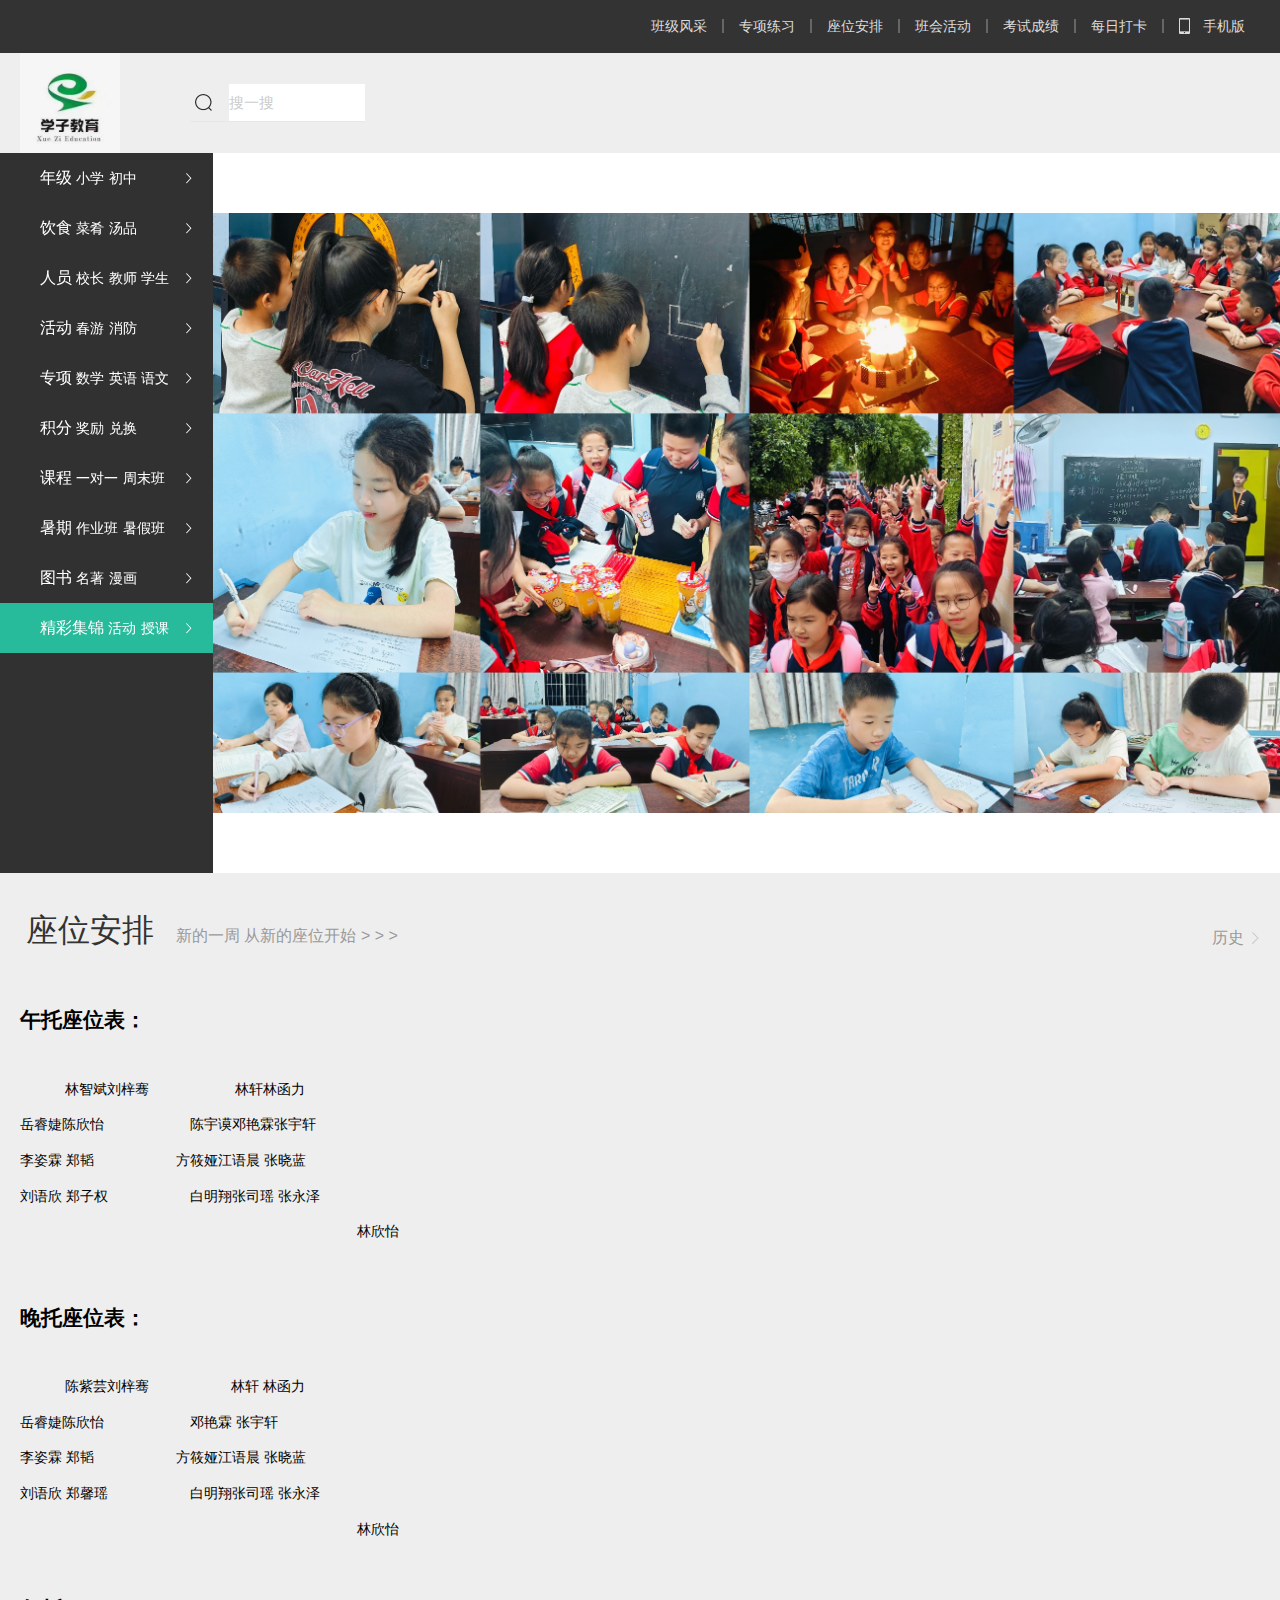
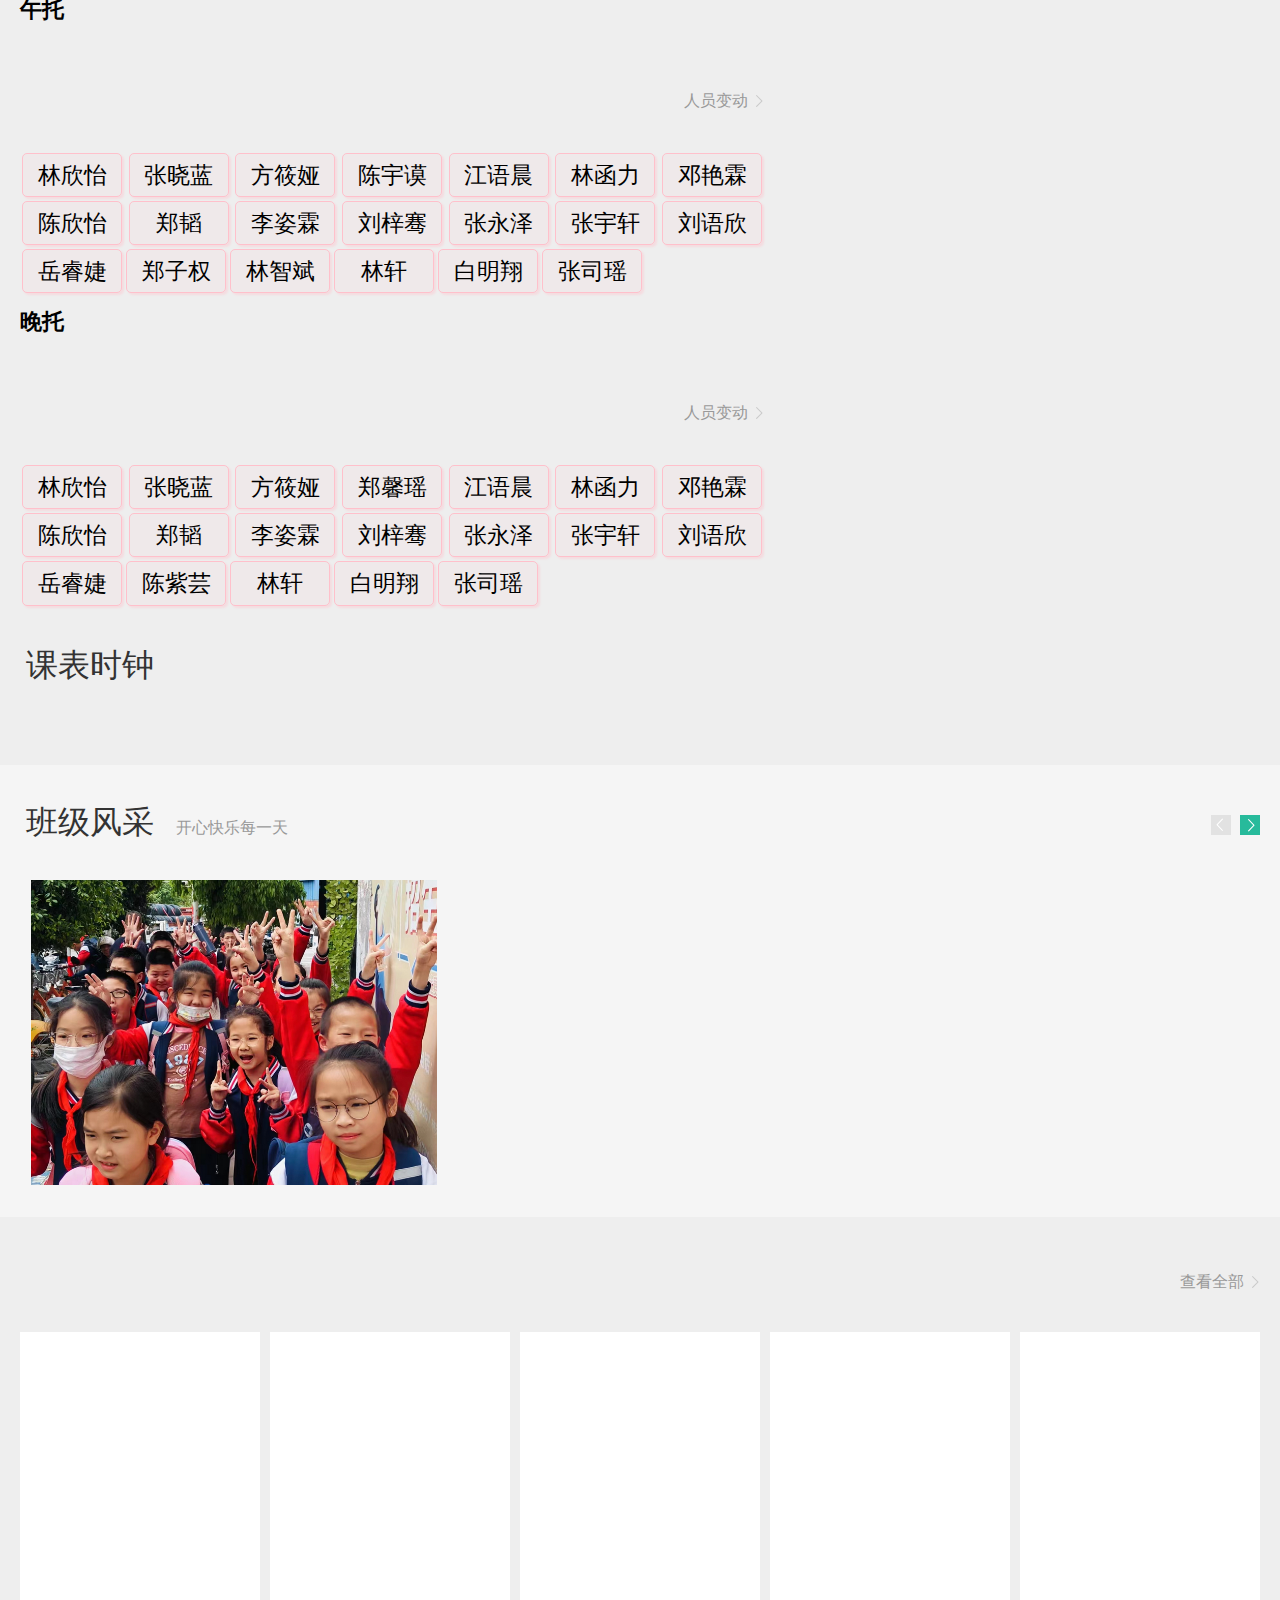
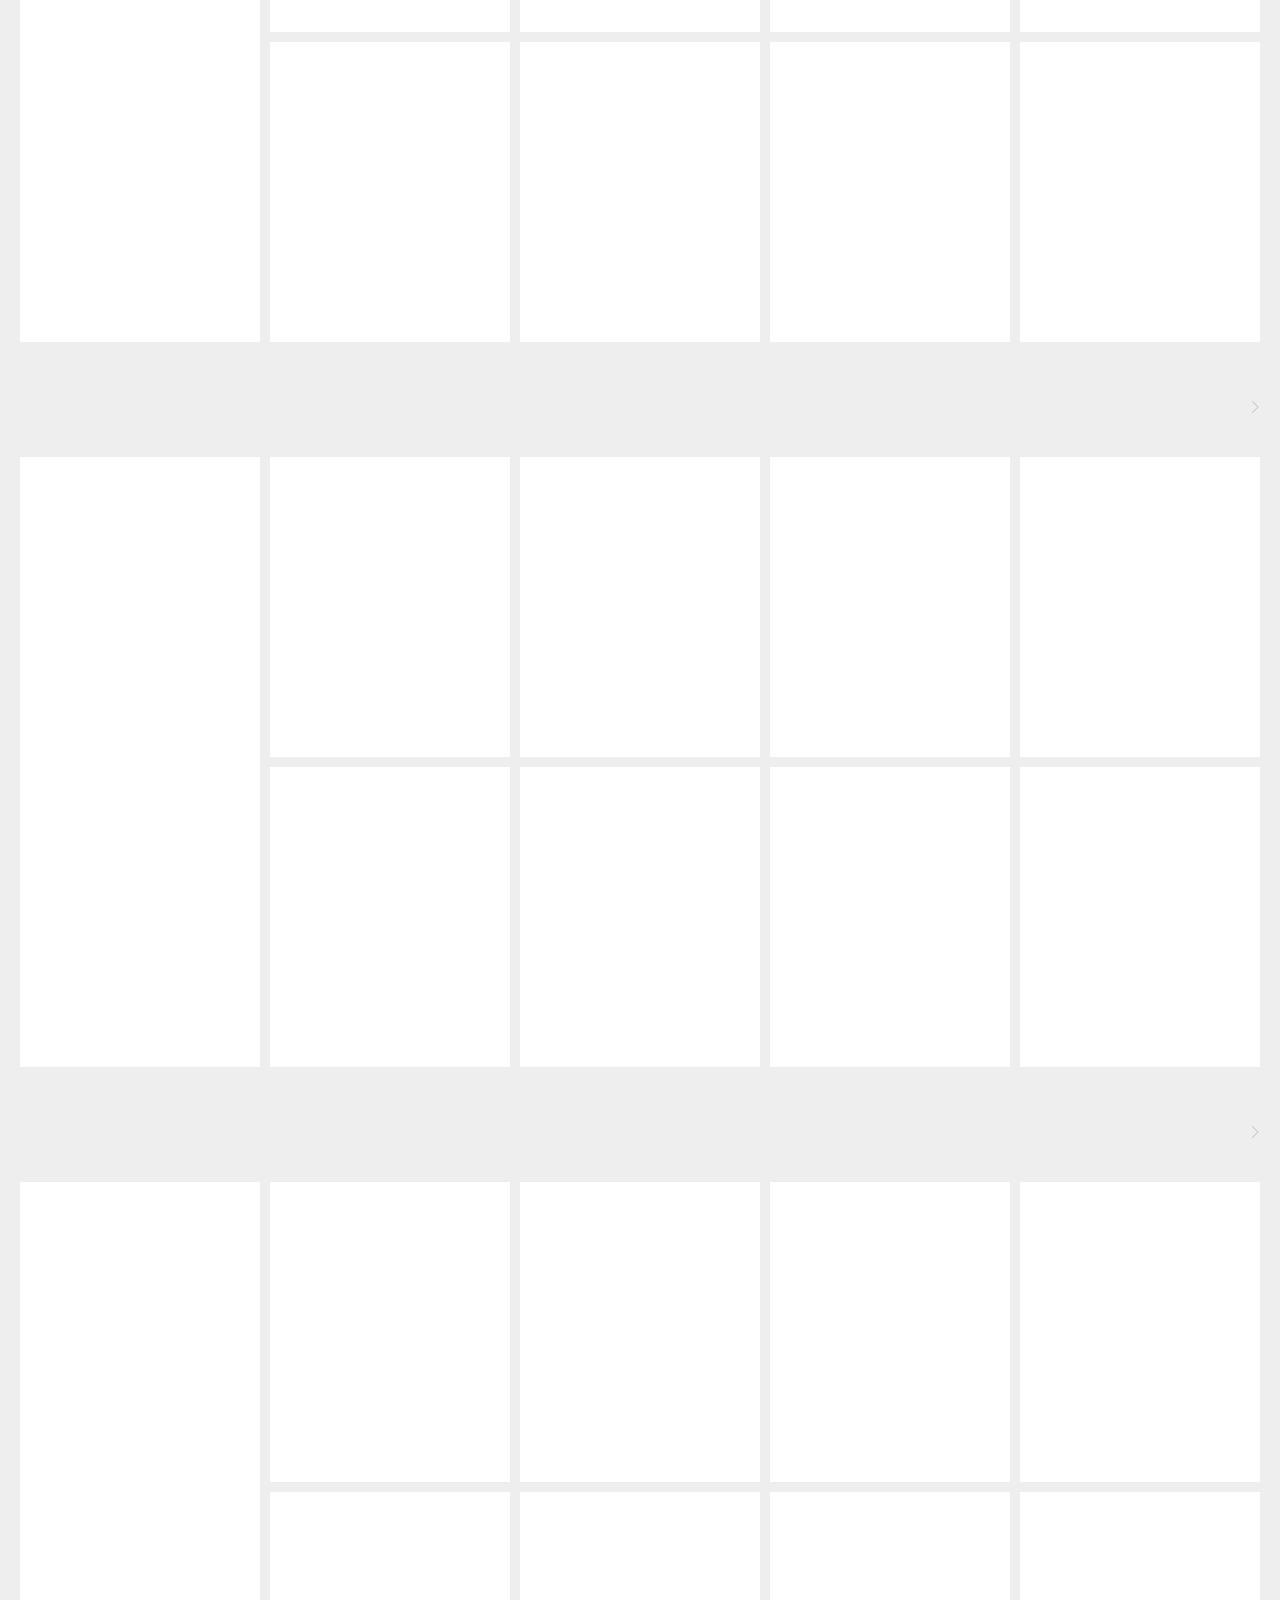
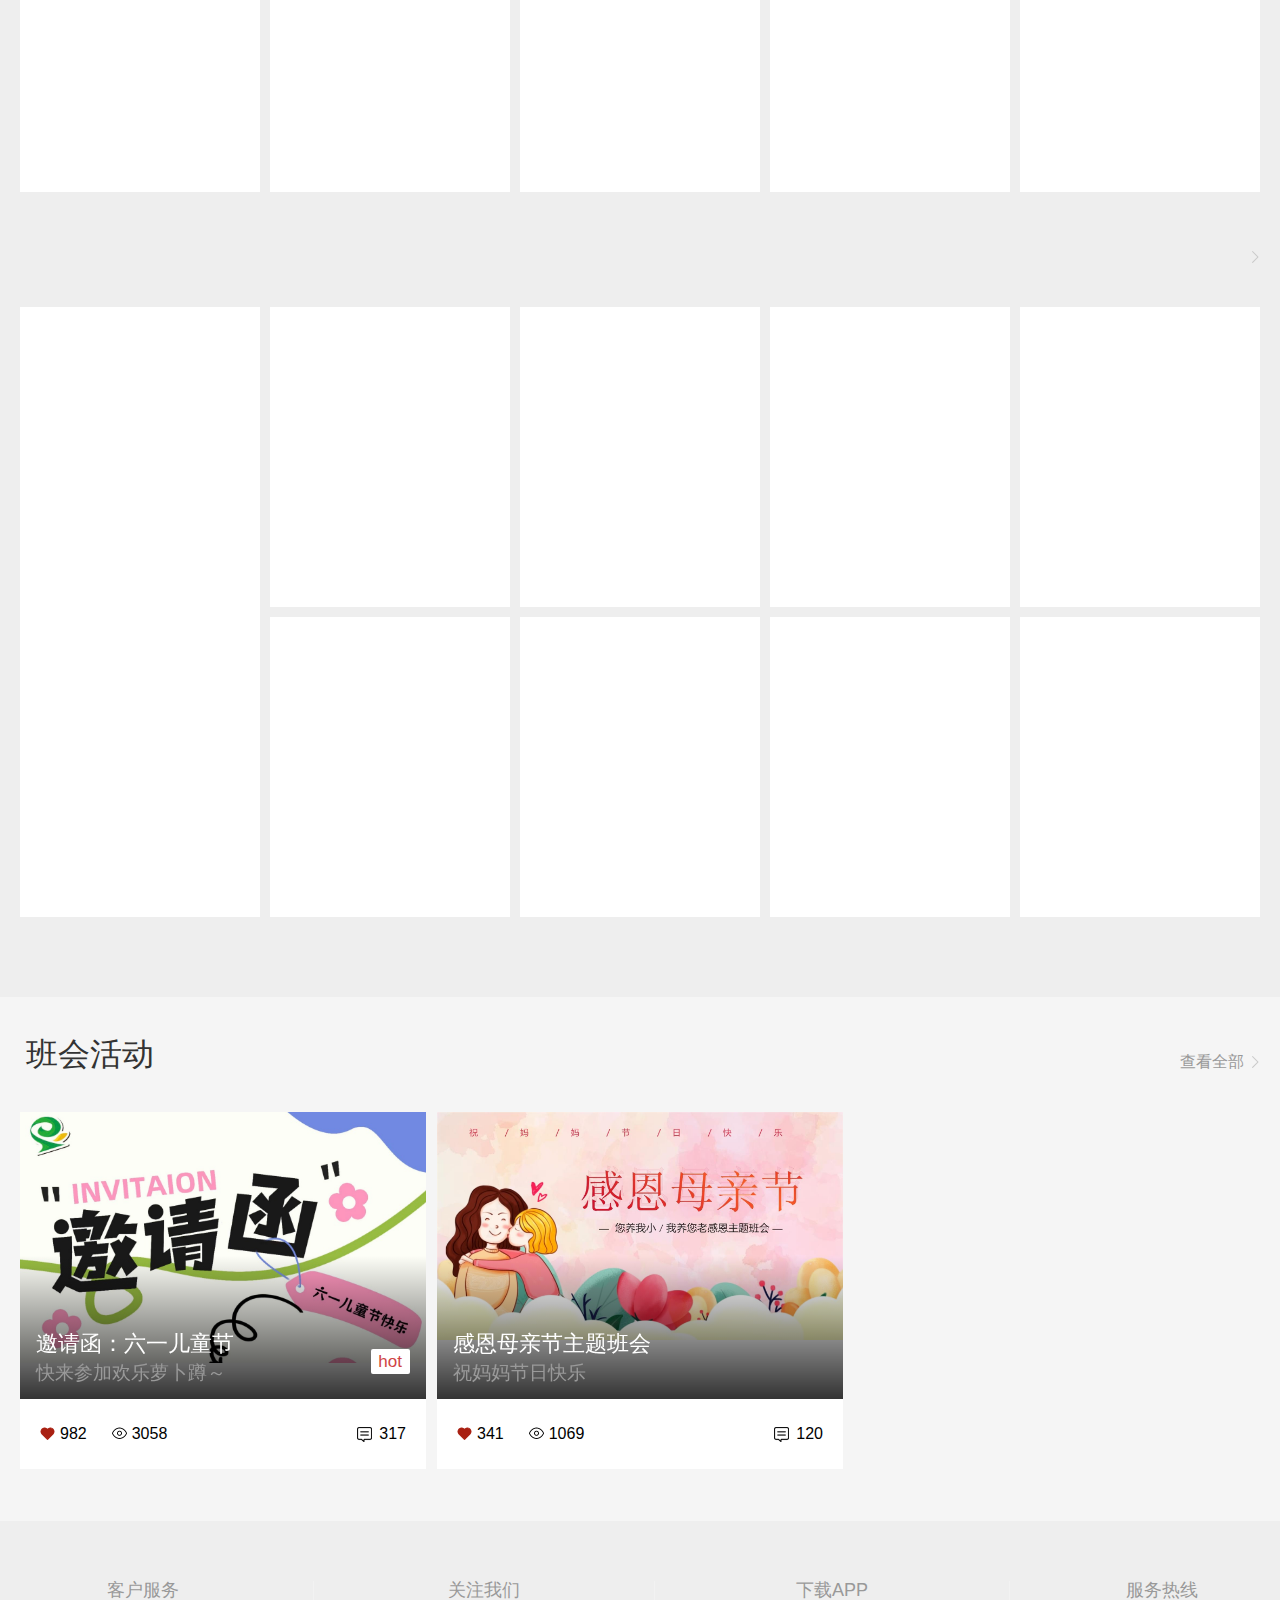
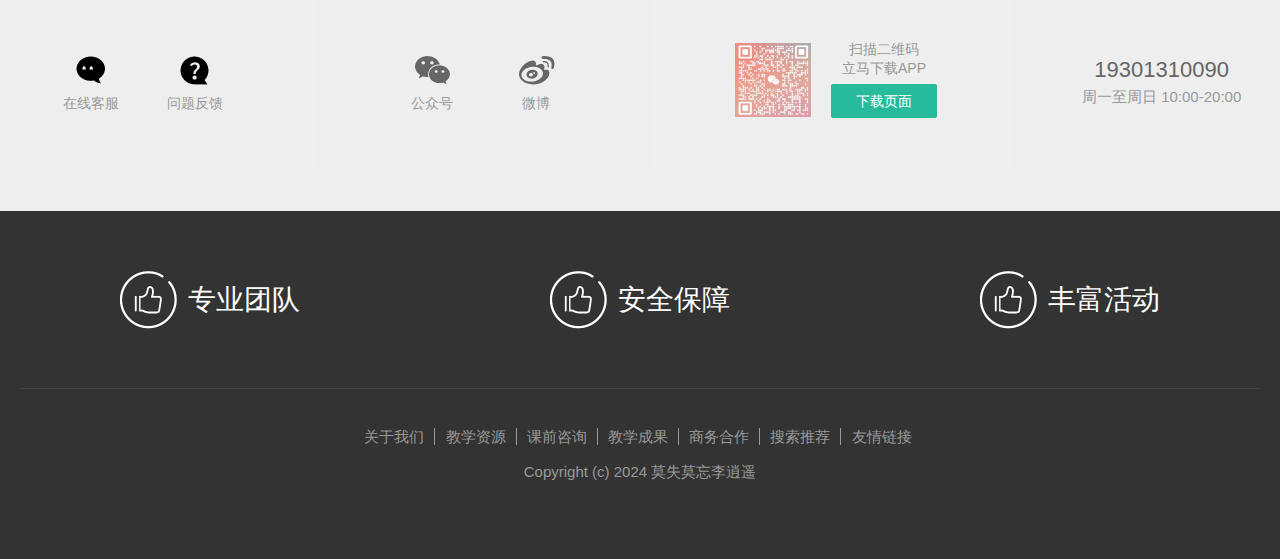
==== commit aecbdb4a: "js" ====
--- a/index.html
+++ b/index.html
@@ -1434,8 +1434,11 @@
 
   </script>
 
+  <script src="./js/data.js"></script>
   <script src="./js/swiper.js"></script>
+  <script src="./js/exportToText.js"></script>
   <script src="./js/wrapper.js"></script>
+
   <!-- <script src="./js/initial.js"></script> -->
 </body>
 
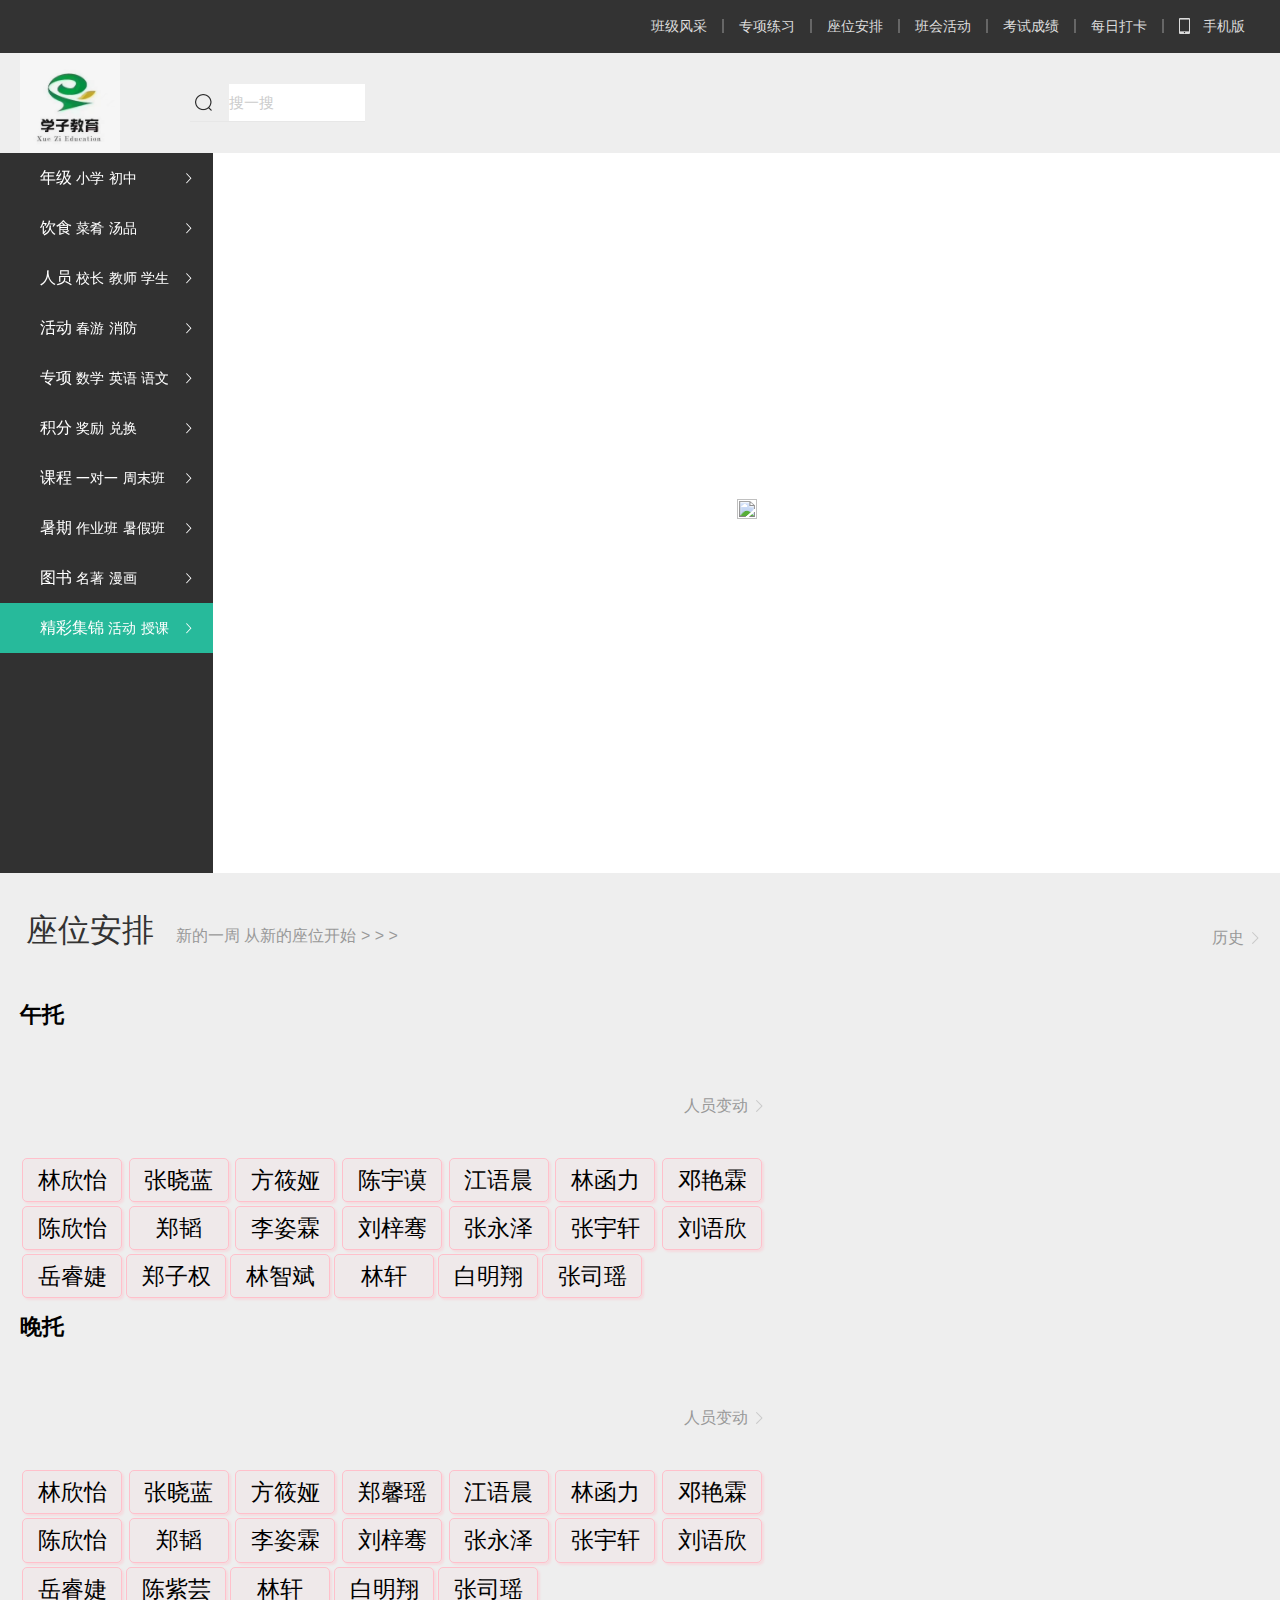
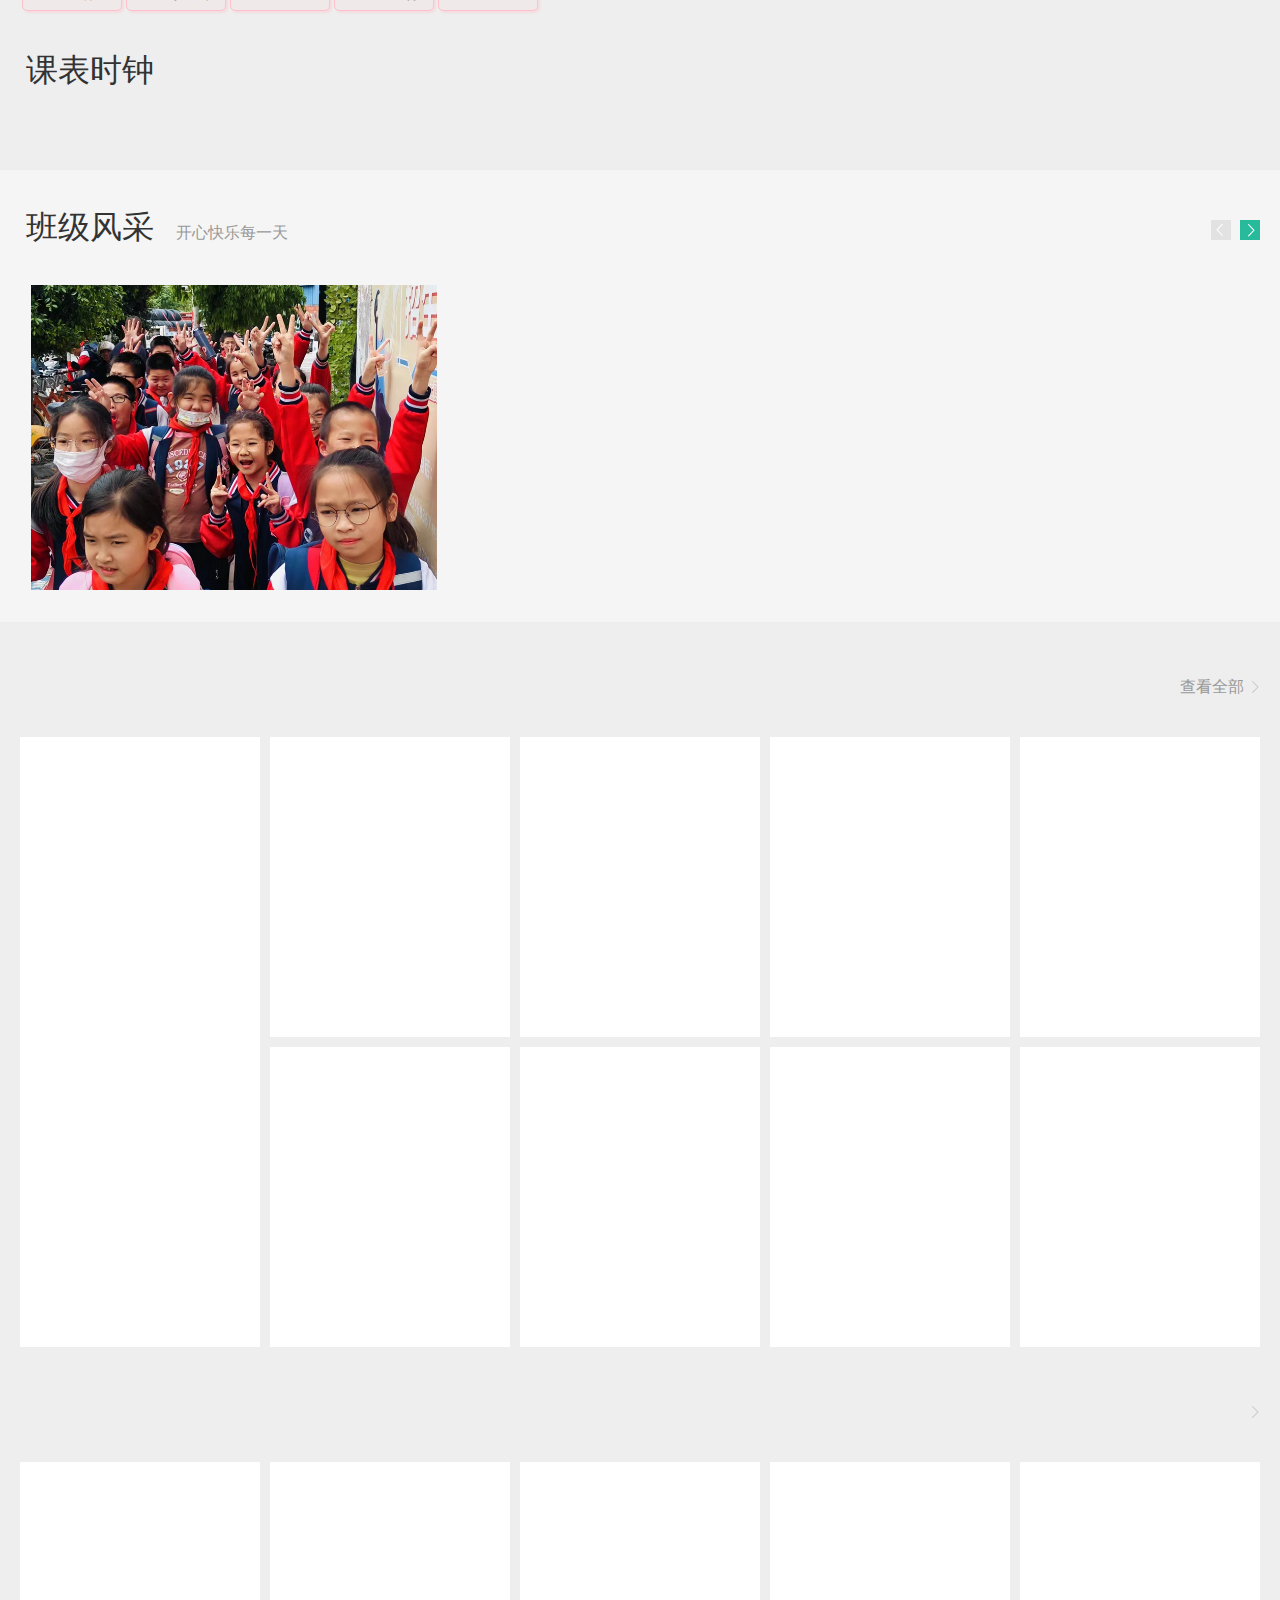
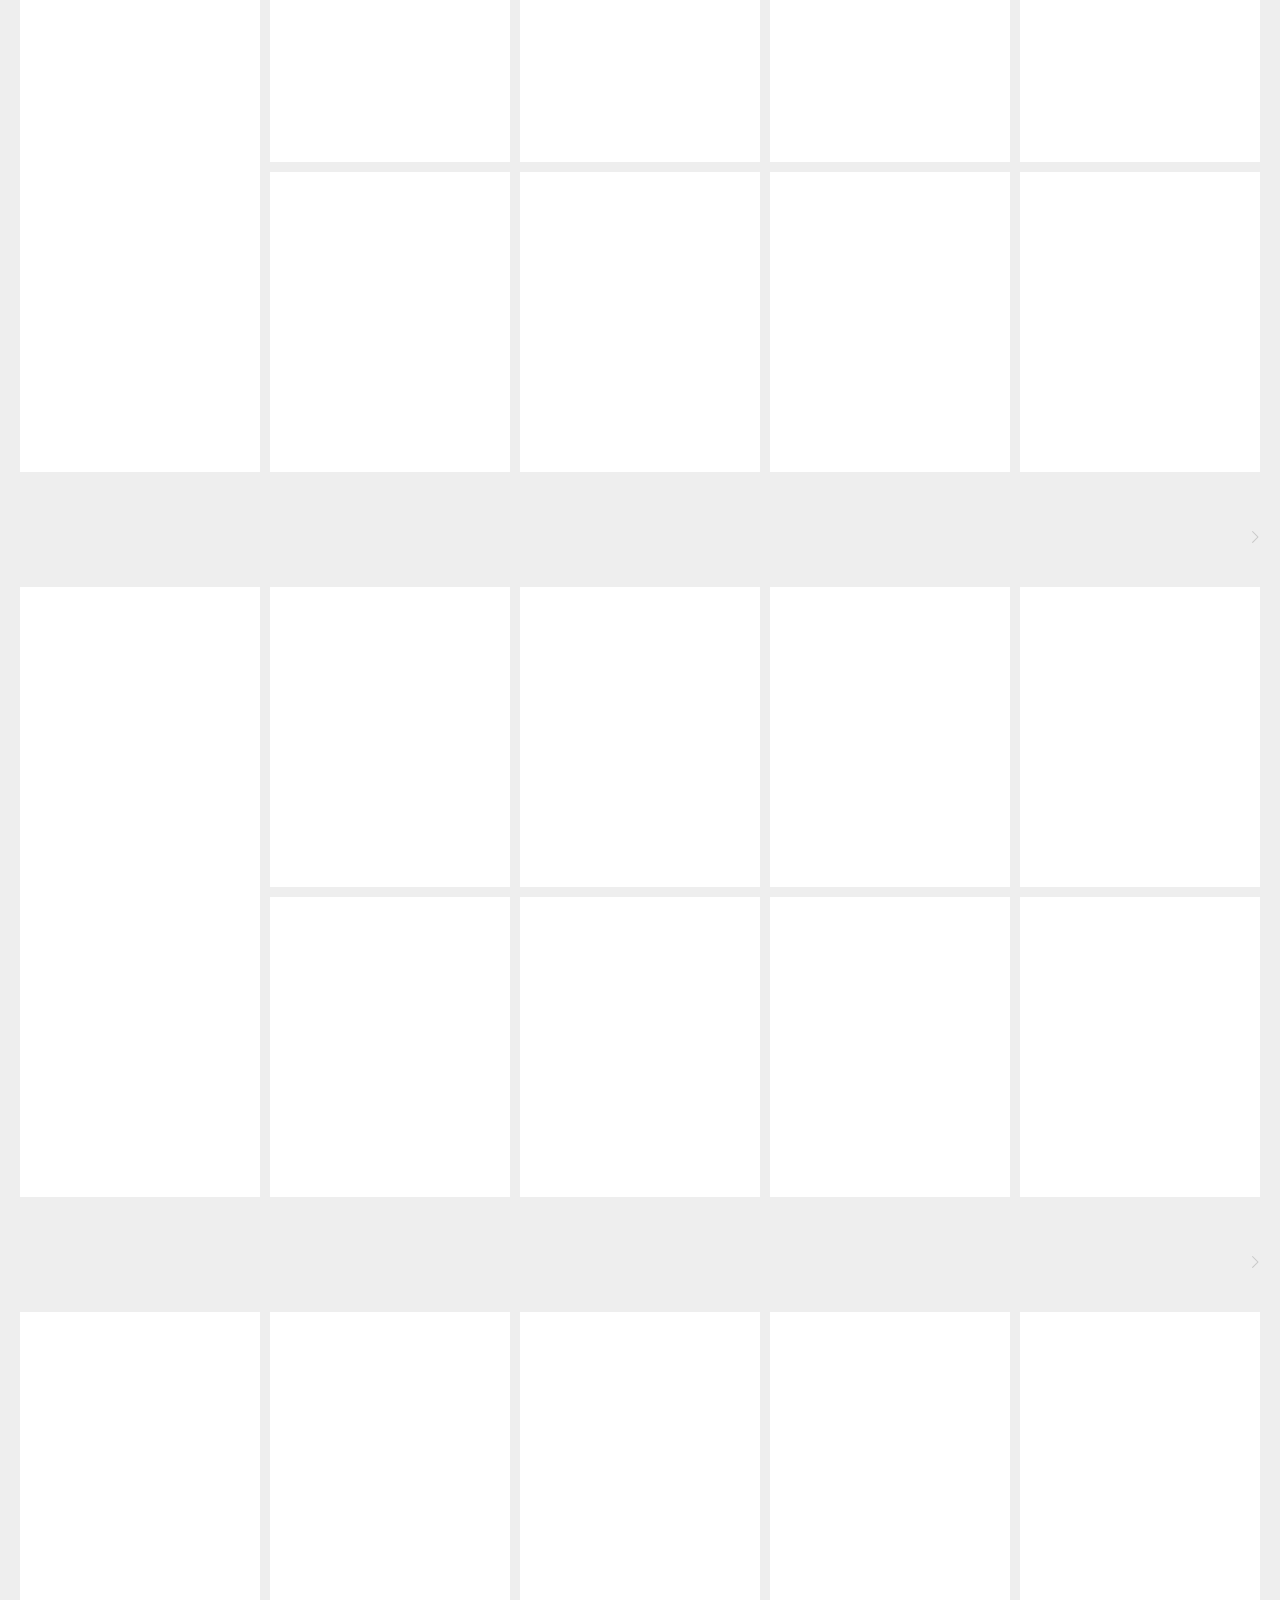
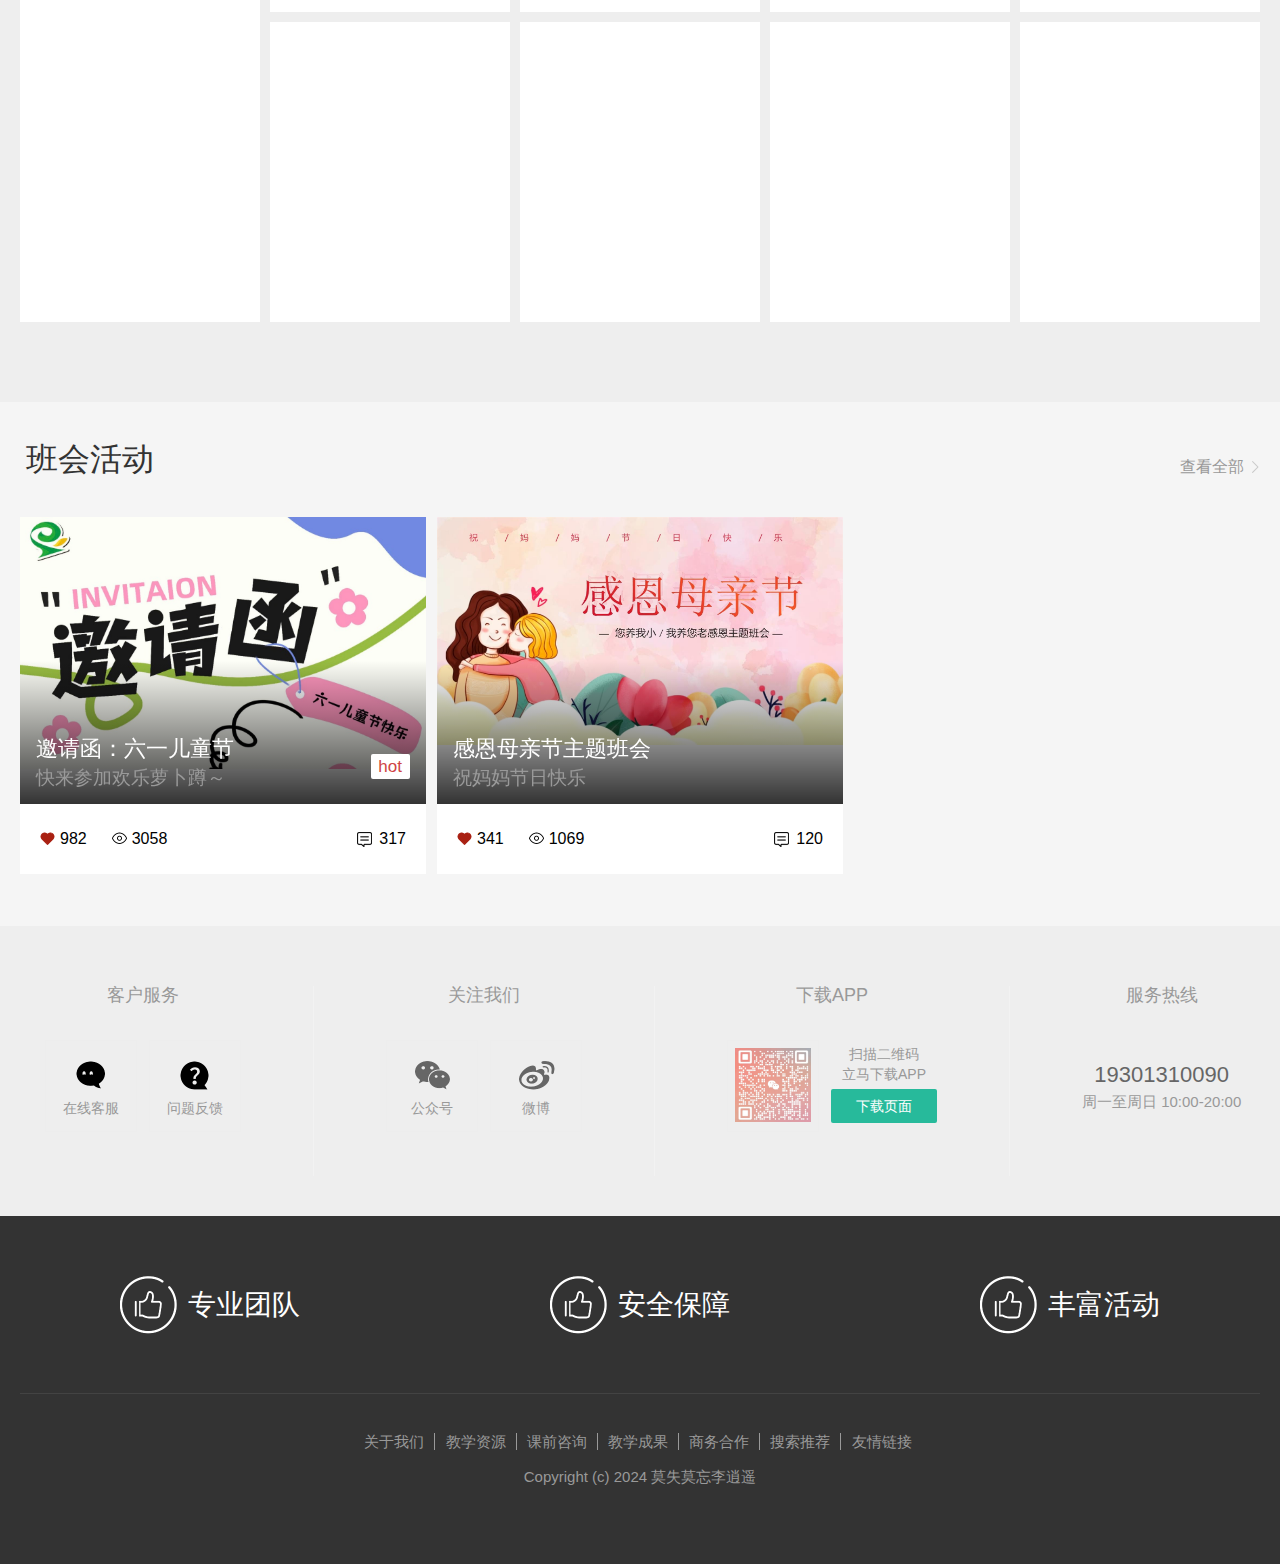
==== commit dc9b5b81: "banner image" ====
--- a/index.html
+++ b/index.html
@@ -205,7 +205,7 @@
       <div class="swiper-wrapper">
         <div class="swiper-slide">
           <a href="javascript:;">
-            <img src="./images/微信图片_20240511021655合照.jpg" alt="">
+            <img src="./images/WechatIMG37.jpg" alt="">
           </a>
         </div>
         <div class="swiper-slide">
@@ -568,7 +568,7 @@
         <ul class="clearfix">
           <li>
             <a href="javascript:;">
-              <img src="./uploads/fresh_goods_cover.jpg" alt="">
+              <!-- <img src="./uploads/fresh_goods_cover.jpg" alt=""> -->
             </a>
             <div class="label">
               <span></span>
@@ -579,7 +579,7 @@
             <!-- 图片 -->
             <a href="javascript:;">
               <div class="img-box">
-                <img src="./uploads/fresh_goods_1.jpg" alt="">
+                <!-- <img src="./uploads/fresh_goods_1.jpg" alt=""> -->
               </div>
             </a>
             <!-- 信息 -->
@@ -599,121 +599,121 @@
           <li>
             <a href="javascript:;">
               <div class="img-box">
-                <img src="./uploads/fresh_goods_2.jpg" alt="">
-              </div>
-            </a>
-            <div class="meta">
-              <p class="name"></p>
-              <p class="flag"></p>
-              <p class="price"></p>
-            </div>
-            <!-- 其它 -->
-            <div class="extra">
-              <a href="javascript:;">
-                <span></span>
-                <span></span>
-              </a>
-            </div>
-          </li>
-          <li>
-            <a href="javascript:;">
-              <div class="img-box">
-                <img src="./uploads/fresh_goods_3.jpg" alt="">
-              </div>
-            </a>
-            <div class="meta">
-              <p class="name"></p>
-              <p class="flag"></p>
-              <p class="price"></p>
-            </div>
-            <!-- 其它 -->
-            <div class="extra">
-              <a href="javascript:;">
-                <span></span>
-                <span></span>
-              </a>
-            </div>
-          </li>
-          <li>
-            <a href="javascript:;">
-              <div class="img-box">
-                <img src="./uploads/fresh_goods_4.jpg" alt="">
-              </div>
-            </a>
-            <div class="meta">
-              <p class="name"></p>
-              <p class="flag"></p>
-              <p class="price"></p>
-            </div>
-            <!-- 其它 -->
-            <div class="extra">
-              <a href="javascript:;">
-                <span></span>
-                <span></span>
-              </a>
-            </div>
-          </li>
-          <li>
-            <a href="javascript:;">
-              <div class="img-box">
-                <img src="./uploads/fresh_goods_5.jpg" alt="">
-              </div>
-            </a>
-            <div class="meta">
-              <p class="name"></p>
-              <p class="flag"></p>
-              <p class="price"></p>
-            </div>
-            <!-- 其它 -->
-            <div class="extra">
-              <a href="javascript:;">
-                <span></span>
-                <span></span>
-              </a>
-            </div>
-          </li>
-          <li>
-            <a href="javascript:;">
-              <div class="img-box">
-                <img src="./uploads/fresh_goods_6.jpg" alt="">
-              </div>
-            </a>
-            <div class="meta">
-              <p class="name"></p>
-              <p class="flag"></p>
-              <p class="price"></p>
-            </div>
-            <!-- 其它 -->
-            <div class="extra">
-              <a href="javascript:;">
-                <span></span>
-                <span></span>
-              </a>
-            </div>
-          </li>
-          <li>
-            <a href="javascript:;">
-              <div class="img-box">
-                <img src="./uploads/fresh_goods_7.jpg" alt="">
-              </div>
-            </a>
-            <div class="meta">
-              <p class="name"></p>
-              <p class="flag"></p>
-              <p class="price"></p>
-            </div>
-            <!-- 其它 -->
-            <div class="extra">
-              <a href="javascript:;">
-                <span></span>
-                <span></span>
-              </a>
-            </div>
-          </li>
-          <li>
-            <a href="javascript:;">
-              <div class="img-box">
-                <img src="./uploads/fresh_goods_8.jpg" alt="">
+                <!-- <img src="./uploads/fresh_goods_2.jpg" alt=""> -->
+              </div>
+            </a>
+            <div class="meta">
+              <p class="name"></p>
+              <p class="flag"></p>
+              <p class="price"></p>
+            </div>
+            <!-- 其它 -->
+            <div class="extra">
+              <a href="javascript:;">
+                <span></span>
+                <span></span>
+              </a>
+            </div>
+          </li>
+          <li>
+            <a href="javascript:;">
+              <div class="img-box">
+                <!-- <img src="./uploads/fresh_goods_3.jpg" alt=""> -->
+              </div>
+            </a>
+            <div class="meta">
+              <p class="name"></p>
+              <p class="flag"></p>
+              <p class="price"></p>
+            </div>
+            <!-- 其它 -->
+            <div class="extra">
+              <a href="javascript:;">
+                <span></span>
+                <span></span>
+              </a>
+            </div>
+          </li>
+          <li>
+            <a href="javascript:;">
+              <div class="img-box">
+                <!-- <img src="./uploads/fresh_goods_4.jpg" alt=""> -->
+              </div>
+            </a>
+            <div class="meta">
+              <p class="name"></p>
+              <p class="flag"></p>
+              <p class="price"></p>
+            </div>
+            <!-- 其它 -->
+            <div class="extra">
+              <a href="javascript:;">
+                <span></span>
+                <span></span>
+              </a>
+            </div>
+          </li>
+          <li>
+            <a href="javascript:;">
+              <div class="img-box">
+                <!-- <img src="./uploads/fresh_goods_5.jpg" alt=""> -->
+              </div>
+            </a>
+            <div class="meta">
+              <p class="name"></p>
+              <p class="flag"></p>
+              <p class="price"></p>
+            </div>
+            <!-- 其它 -->
+            <div class="extra">
+              <a href="javascript:;">
+                <span></span>
+                <span></span>
+              </a>
+            </div>
+          </li>
+          <li>
+            <a href="javascript:;">
+              <div class="img-box">
+                <!-- <img src="./uploads/fresh_goods_6.jpg" alt=""> -->
+              </div>
+            </a>
+            <div class="meta">
+              <p class="name"></p>
+              <p class="flag"></p>
+              <p class="price"></p>
+            </div>
+            <!-- 其它 -->
+            <div class="extra">
+              <a href="javascript:;">
+                <span></span>
+                <span></span>
+              </a>
+            </div>
+          </li>
+          <li>
+            <a href="javascript:;">
+              <div class="img-box">
+                <!-- <img src="./uploads/fresh_goods_7.jpg" alt=""> -->
+              </div>
+            </a>
+            <div class="meta">
+              <p class="name"></p>
+              <p class="flag"></p>
+              <p class="price"></p>
+            </div>
+            <!-- 其它 -->
+            <div class="extra">
+              <a href="javascript:;">
+                <span></span>
+                <span></span>
+              </a>
+            </div>
+          </li>
+          <li>
+            <a href="javascript:;">
+              <div class="img-box">
+                <!-- <img src="./uploads/fresh_goods_8.jpg" alt=""> -->
               </div>
             </a>
             <div class="meta">
@@ -753,7 +753,7 @@
         <ul class="clearfix">
           <li>
             <a href="javascript:;">
-              <img src="./uploads/clothes_goods_cover.jpg" alt="">
+              <!-- <img src="./uploads/clothes_goods_cover.jpg" alt=""> -->
             </a>
             <div class="label">
               <span></span>
@@ -764,7 +764,7 @@
             <!-- 图片 -->
             <a href="javascript:;">
               <div class="img-box">
-                <img src="./uploads/clothes_goods_1.jpg" alt="">
+                <!-- <img src="./uploads/clothes_goods_1.jpg" alt=""> -->
               </div>
             </a>
             <!-- 信息 -->
@@ -784,7 +784,7 @@
           <li>
             <a href="javascript:;">
               <div class="img-box">
-                <img src="./uploads/clothes_goods_2.jpg" alt="">
+                <!-- <img src="./uploads/clothes_goods_2.jpg" alt=""> -->
               </div>
             </a>
             <div class="meta">
@@ -803,7 +803,7 @@
           <li>
             <a href="javascript:;">
               <div class="img-box">
-                <img src="./uploads/clothes_goods_3.jpg" alt="">
+                <!-- <img src="./uploads/clothes_goods_3.jpg" alt=""> -->
               </div>
             </a>
             <div class="meta">
@@ -822,7 +822,7 @@
           <li>
             <a href="javascript:;">
               <div class="img-box">
-                <img src="./uploads/clothes_goods_4.jpg" alt="">
+                <!-- <img src="./uploads/clothes_goods_4.jpg" alt=""> -->
               </div>
             </a>
             <div class="meta">
@@ -841,7 +841,7 @@
           <li>
             <a href="javascript:;">
               <div class="img-box">
-                <img src="./uploads/clothes_goods_5.jpg" alt="">
+                <!-- <img src="./uploads/clothes_goods_5.jpg" alt=""> -->
               </div>
             </a>
             <div class="meta">
@@ -860,7 +860,7 @@
           <li>
             <a href="javascript:;">
               <div class="img-box">
-                <img src="./uploads/clothes_goods_6.jpg" alt="">
+                <!-- <img src="./uploads/clothes_goods_6.jpg" alt=""> -->
               </div>
             </a>
             <div class="meta">
@@ -879,7 +879,7 @@
           <li>
             <a href="javascript:;">
               <div class="img-box">
-                <img src="./uploads/clothes_goods_7.jpg" alt="">
+                <!-- <img src="./uploads/clothes_goods_7.jpg" alt=""> -->
               </div>
             </a>
             <div class="meta">
@@ -898,7 +898,7 @@
           <li>
             <a href="javascript:;">
               <div class="img-box">
-                <img src="./uploads/clothes_goods_8.jpg" alt="">
+                <!-- <img src="./uploads/clothes_goods_8.jpg" alt=""> -->
               </div>
             </a>
             <div class="meta">
@@ -937,7 +937,7 @@
         <ul class="clearfix">
           <li>
             <a href="javascript:;">
-              <img src="./uploads/kitchen_goods_cover.jpg" alt="">
+              <!-- <img src="./uploads/kitchen_goods_cover.jpg" alt=""> -->
             </a>
             <div class="label">
               <span></span>
@@ -948,7 +948,7 @@
             <!-- 商品图片 -->
             <a href="javascript:;">
               <div class="img-box">
-                <img src="./uploads/kitchen_goods_1.jpg" alt="">
+                <!-- <img src="./uploads/kitchen_goods_1.jpg" alt=""> -->
               </div>
             </a>
             <!-- 商品信息 -->
@@ -968,121 +968,121 @@
           <li>
             <a href="javascript:;">
               <div class="img-box">
-                <img src="./uploads/kitchen_goods_2.jpg" alt="">
-              </div>
-            </a>
-            <div class="meta">
-              <p class="name"></p>
-              <p class="flag"></p>
-              <p class="price"></p>
-            </div>
-            <!-- 其它 -->
-            <div class="extra">
-              <a href="javascript:;">
-                <span></span>
-                <span></span>
-              </a>
-            </div>
-          </li>
-          <li>
-            <a href="javascript:;">
-              <div class="img-box">
-                <img src="./uploads/kitchen_goods_3.jpg" alt="">
-              </div>
-            </a>
-            <div class="meta">
-              <p class="name"></p>
-              <p class="flag"></p>
-              <p class="price"></p>
-            </div>
-            <!-- 其它 -->
-            <div class="extra">
-              <a href="javascript:;">
-                <span></span>
-                <span></span>
-              </a>
-            </div>
-          </li>
-          <li>
-            <a href="javascript:;">
-              <div class="img-box">
-                <img src="./uploads/kitchen_goods_4.jpg" alt="">
-              </div>
-            </a>
-            <div class="meta">
-              <p class="name"></p>
-              <p class="flag"></p>
-              <p class="price"></p>
-            </div>
-            <!-- 其它 -->
-            <div class="extra">
-              <a href="javascript:;">
-                <span></span>
-                <span></span>
-              </a>
-            </div>
-          </li>
-          <li>
-            <a href="javascript:;">
-              <div class="img-box">
-                <img src="./uploads/kitchen_goods_5.jpg" alt="">
-              </div>
-            </a>
-            <div class="meta">
-              <p class="name"></p>
-              <p class="flag"></p>
-              <p class="price"></p>
-            </div>
-            <!-- 其它 -->
-            <div class="extra">
-              <a href="javascript:;">
-                <span></span>
-                <span></span>
-              </a>
-            </div>
-          </li>
-          <li>
-            <a href="javascript:;">
-              <div class="img-box">
-                <img src="./uploads/kitchen_goods_6.jpg" alt="">
-              </div>
-            </a>
-            <div class="meta">
-              <p class="name"></p>
-              <p class="flag"></p>
-              <p class="price"></p>
-            </div>
-            <!-- 其它 -->
-            <div class="extra">
-              <a href="javascript:;">
-                <span></span>
-                <span></span>
-              </a>
-            </div>
-          </li>
-          <li>
-            <a href="javascript:;">
-              <div class="img-box">
-                <img src="./uploads/kitchen_goods_7.jpg" alt="">
-              </div>
-            </a>
-            <div class="meta">
-              <p class="name"></p>
-              <p class="flag"></p>
-              <p class="price"></p>
-            </div>
-            <!-- 其它 -->
-            <div class="extra">
-              <a href="javascript:;">
-                <span></span>
-                <span></span>
-              </a>
-            </div>
-          </li>
-          <li>
-            <a href="javascript:;">
-              <div class="img-box">
-                <img src="./uploads/kitchen_goods_8.jpg" alt="">
+                <!-- <img src="./uploads/kitchen_goods_2.jpg" alt=""> -->
+              </div>
+            </a>
+            <div class="meta">
+              <p class="name"></p>
+              <p class="flag"></p>
+              <p class="price"></p>
+            </div>
+            <!-- 其它 -->
+            <div class="extra">
+              <a href="javascript:;">
+                <span></span>
+                <span></span>
+              </a>
+            </div>
+          </li>
+          <li>
+            <a href="javascript:;">
+              <div class="img-box">
+                <!-- <img src="./uploads/kitchen_goods_3.jpg" alt=""> -->
+              </div>
+            </a>
+            <div class="meta">
+              <p class="name"></p>
+              <p class="flag"></p>
+              <p class="price"></p>
+            </div>
+            <!-- 其它 -->
+            <div class="extra">
+              <a href="javascript:;">
+                <span></span>
+                <span></span>
+              </a>
+            </div>
+          </li>
+          <li>
+            <a href="javascript:;">
+              <div class="img-box">
+                <!-- <img src="./uploads/kitchen_goods_4.jpg" alt=""> -->
+              </div>
+            </a>
+            <div class="meta">
+              <p class="name"></p>
+              <p class="flag"></p>
+              <p class="price"></p>
+            </div>
+            <!-- 其它 -->
+            <div class="extra">
+              <a href="javascript:;">
+                <span></span>
+                <span></span>
+              </a>
+            </div>
+          </li>
+          <li>
+            <a href="javascript:;">
+              <div class="img-box">
+                <!-- <img src="./uploads/kitchen_goods_5.jpg" alt=""> -->
+              </div>
+            </a>
+            <div class="meta">
+              <p class="name"></p>
+              <p class="flag"></p>
+              <p class="price"></p>
+            </div>
+            <!-- 其它 -->
+            <div class="extra">
+              <a href="javascript:;">
+                <span></span>
+                <span></span>
+              </a>
+            </div>
+          </li>
+          <li>
+            <a href="javascript:;">
+              <div class="img-box">
+                <!-- <img src="./uploads/kitchen_goods_6.jpg" alt=""> -->
+              </div>
+            </a>
+            <div class="meta">
+              <p class="name"></p>
+              <p class="flag"></p>
+              <p class="price"></p>
+            </div>
+            <!-- 其它 -->
+            <div class="extra">
+              <a href="javascript:;">
+                <span></span>
+                <span></span>
+              </a>
+            </div>
+          </li>
+          <li>
+            <a href="javascript:;">
+              <div class="img-box">
+                <!-- <img src="./uploads/kitchen_goods_7.jpg" alt=""> -->
+              </div>
+            </a>
+            <div class="meta">
+              <p class="name"></p>
+              <p class="flag"></p>
+              <p class="price"></p>
+            </div>
+            <!-- 其它 -->
+            <div class="extra">
+              <a href="javascript:;">
+                <span></span>
+                <span></span>
+              </a>
+            </div>
+          </li>
+          <li>
+            <a href="javascript:;">
+              <div class="img-box">
+                <!-- <img src="./uploads/kitchen_goods_8.jpg" alt=""> -->
               </div>
             </a>
             <div class="meta">
@@ -1122,7 +1122,7 @@
         <ul class="clearfix">
           <li>
             <a href="javascript:;">
-              <img src="./uploads/home_goods_cover.jpg" alt="">
+              <!-- <img src="./uploads/home_goods_cover.jpg" alt=""> -->
             </a>
             <div class="label">
               <span></span>
@@ -1133,7 +1133,7 @@
             <!-- 商品图片 -->
             <a href="javascript:;">
               <div class="img-box">
-                <img src="./uploads/home_goods_1.jpg" alt="">
+                <!-- <img src="./uploads/home_goods_1.jpg" alt=""> -->
               </div>
             </a>
             <!-- 商品信息 -->
@@ -1153,121 +1153,121 @@
           <li>
             <a href="javascript:;">
               <div class="img-box">
-                <img src="./uploads/home_goods_2.jpg" alt="">
-              </div>
-            </a>
-            <div class="meta">
-              <p class="name"></p>
-              <p class="flag"></p>
-              <p class="price"></p>
-            </div>
-            <!-- 其它 -->
-            <div class="extra">
-              <a href="javascript:;">
-                <span></span>
-                <span></span>
-              </a>
-            </div>
-          </li>
-          <li>
-            <a href="javascript:;">
-              <div class="img-box">
-                <img src="./uploads/home_goods_3.jpg" alt="">
-              </div>
-            </a>
-            <div class="meta">
-              <p class="name"></p>
-              <p class="flag"></p>
-              <p class="price"></p>
-            </div>
-            <!-- 其它 -->
-            <div class="extra">
-              <a href="javascript:;">
-                <span></span>
-                <span></span>
-              </a>
-            </div>
-          </li>
-          <li>
-            <a href="javascript:;">
-              <div class="img-box">
-                <img src="./uploads/home_goods_4.jpg" alt="">
-              </div>
-            </a>
-            <div class="meta">
-              <p class="name"></p>
-              <p class="flag"></p>
-              <p class="price"></p>
-            </div>
-            <!-- 其它 -->
-            <div class="extra">
-              <a href="javascript:;">
-                <span></span>
-                <span></span>
-              </a>
-            </div>
-          </li>
-          <li>
-            <a href="javascript:;">
-              <div class="img-box">
-                <img src="./uploads/home_goods_5.jpg" alt="">
-              </div>
-            </a>
-            <div class="meta">
-              <p class="name"></p>
-              <p class="flag"></p>
-              <p class="price"></p>
-            </div>
-            <!-- 其它 -->
-            <div class="extra">
-              <a href="javascript:;">
-                <span></span>
-                <span></span>
-              </a>
-            </div>
-          </li>
-          <li>
-            <a href="javascript:;">
-              <div class="img-box">
-                <img src="./uploads/home_goods_6.jpg" alt="">
-              </div>
-            </a>
-            <div class="meta">
-              <p class="name"></p>
-              <p class="flag"></p>
-              <p class="price"></p>
-            </div>
-            <!-- 其它 -->
-            <div class="extra">
-              <a href="javascript:;">
-                <span></span>
-                <span></span>
-              </a>
-            </div>
-          </li>
-          <li>
-            <a href="javascript:;">
-              <div class="img-box">
-                <img src="./uploads/home_goods_7.jpg" alt="">
-              </div>
-            </a>
-            <div class="meta">
-              <p class="name"></p>
-              <p class="flag"></p>
-              <p class="price"></p>
-            </div>
-            <!-- 其它 -->
-            <div class="extra">
-              <a href="javascript:;">
-                <span></span>
-                <span></span>
-              </a>
-            </div>
-          </li>
-          <li>
-            <a href="javascript:;">
-              <div class="img-box">
-                <img src="./uploads/home_goods_8.jpg" alt="">
+                <!-- <img src="./uploads/home_goods_2.jpg" alt=""> -->
+              </div>
+            </a>
+            <div class="meta">
+              <p class="name"></p>
+              <p class="flag"></p>
+              <p class="price"></p>
+            </div>
+            <!-- 其它 -->
+            <div class="extra">
+              <a href="javascript:;">
+                <span></span>
+                <span></span>
+              </a>
+            </div>
+          </li>
+          <li>
+            <a href="javascript:;">
+              <div class="img-box">
+                <!-- <img src="./uploads/home_goods_3.jpg" alt=""> -->
+              </div>
+            </a>
+            <div class="meta">
+              <p class="name"></p>
+              <p class="flag"></p>
+              <p class="price"></p>
+            </div>
+            <!-- 其它 -->
+            <div class="extra">
+              <a href="javascript:;">
+                <span></span>
+                <span></span>
+              </a>
+            </div>
+          </li>
+          <li>
+            <a href="javascript:;">
+              <div class="img-box">
+                <!-- <img src="./uploads/home_goods_4.jpg" alt=""> -->
+              </div>
+            </a>
+            <div class="meta">
+              <p class="name"></p>
+              <p class="flag"></p>
+              <p class="price"></p>
+            </div>
+            <!-- 其它 -->
+            <div class="extra">
+              <a href="javascript:;">
+                <span></span>
+                <span></span>
+              </a>
+            </div>
+          </li>
+          <li>
+            <a href="javascript:;">
+              <div class="img-box">
+                <!-- <img src="./uploads/home_goods_5.jpg" alt=""> -->
+              </div>
+            </a>
+            <div class="meta">
+              <p class="name"></p>
+              <p class="flag"></p>
+              <p class="price"></p>
+            </div>
+            <!-- 其它 -->
+            <div class="extra">
+              <a href="javascript:;">
+                <span></span>
+                <span></span>
+              </a>
+            </div>
+          </li>
+          <li>
+            <a href="javascript:;">
+              <div class="img-box">
+                <!-- <img src="./uploads/home_goods_6.jpg" alt=""> -->
+              </div>
+            </a>
+            <div class="meta">
+              <p class="name"></p>
+              <p class="flag"></p>
+              <p class="price"></p>
+            </div>
+            <!-- 其它 -->
+            <div class="extra">
+              <a href="javascript:;">
+                <span></span>
+                <span></span>
+              </a>
+            </div>
+          </li>
+          <li>
+            <a href="javascript:;">
+              <div class="img-box">
+                <!-- <img src="./uploads/home_goods_7.jpg" alt=""> -->
+              </div>
+            </a>
+            <div class="meta">
+              <p class="name"></p>
+              <p class="flag"></p>
+              <p class="price"></p>
+            </div>
+            <!-- 其它 -->
+            <div class="extra">
+              <a href="javascript:;">
+                <span></span>
+                <span></span>
+              </a>
+            </div>
+          </li>
+          <li>
+            <a href="javascript:;">
+              <div class="img-box">
+                <!-- <img src="./uploads/home_goods_8.jpg" alt=""> -->
               </div>
             </a>
             <div class="meta">
--- a/css/index.css
+++ b/css/index.css
@@ -816,12 +816,13 @@
 
 .csw-elevator {
   position: fixed;
-  left: 50%;
+  /* left: 50%; */
   top: 280px;
   z-index: 999;
-  margin-left: 640px;
+  margin-left: 40px;
   opacity: 0;
   transition: all .5s;
+  border-radius: 5px;
 }
 
 .csw-elevator .csw-elevator-list {
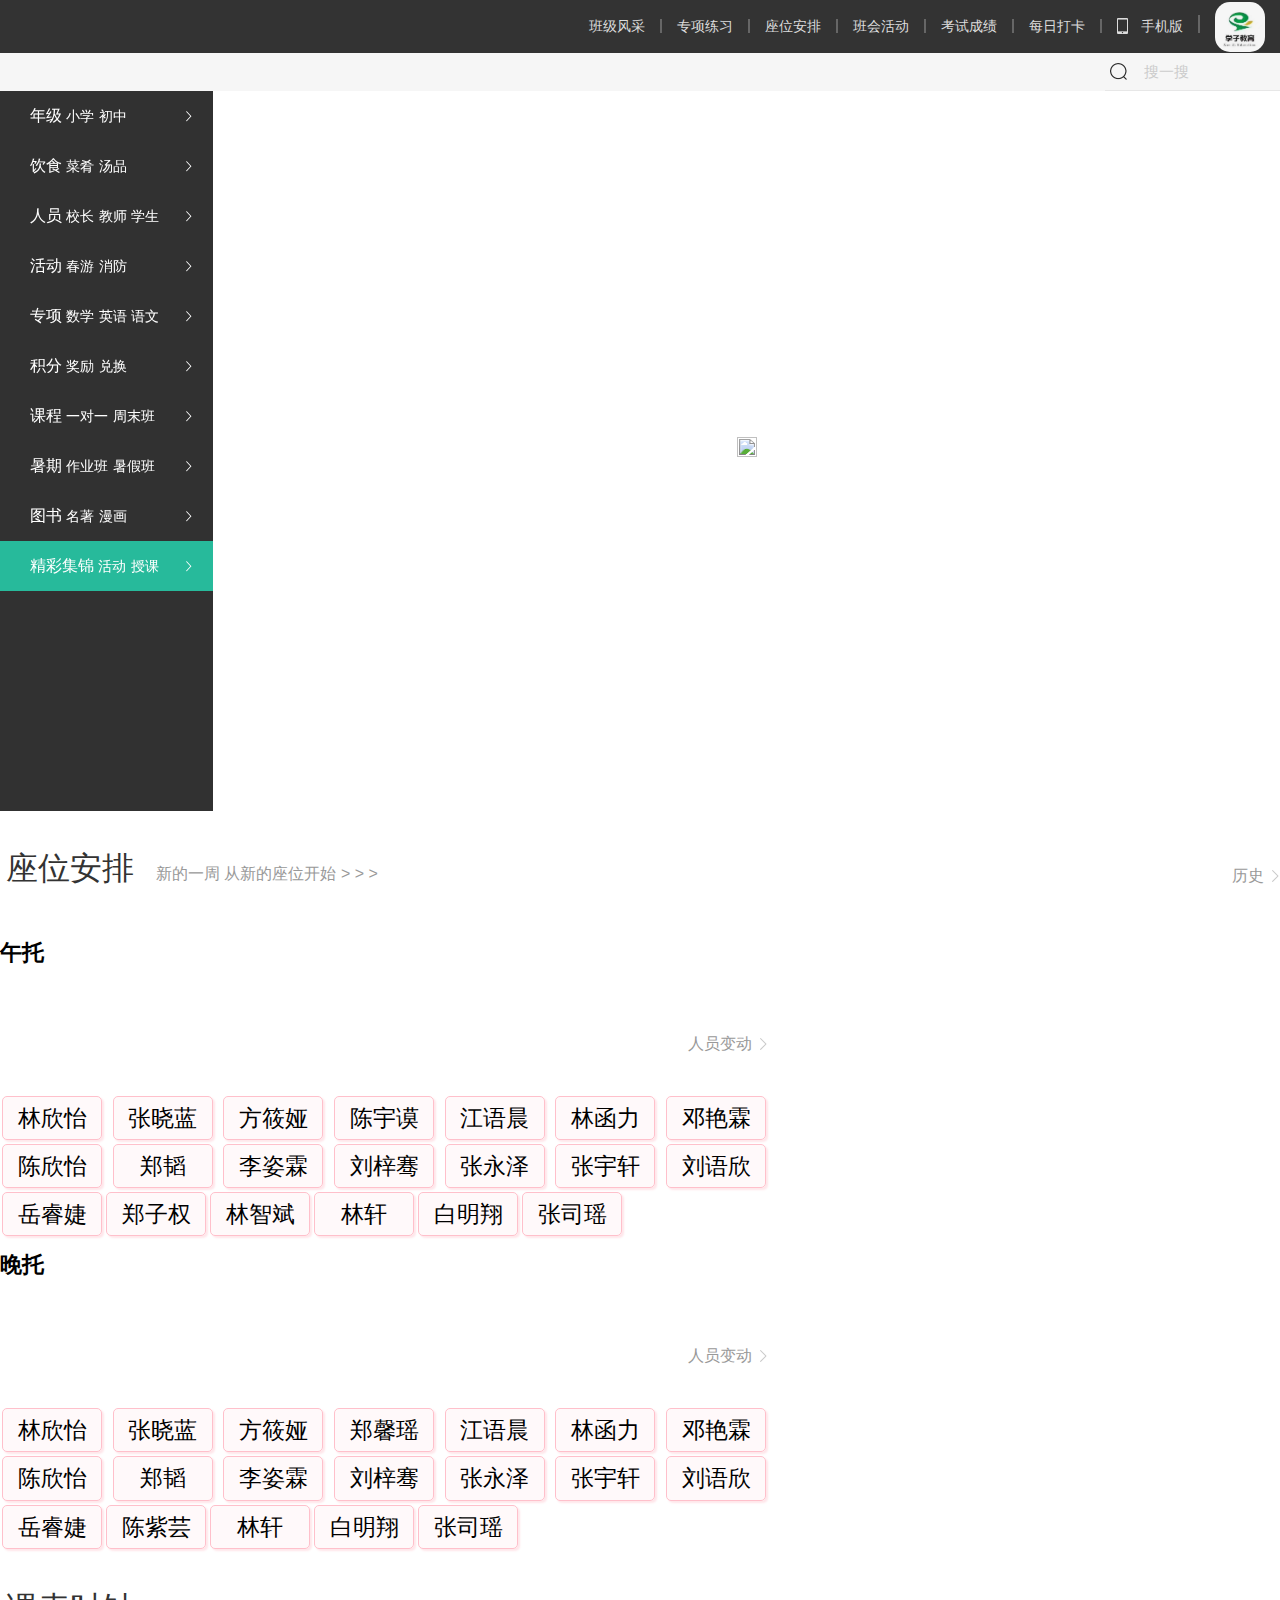
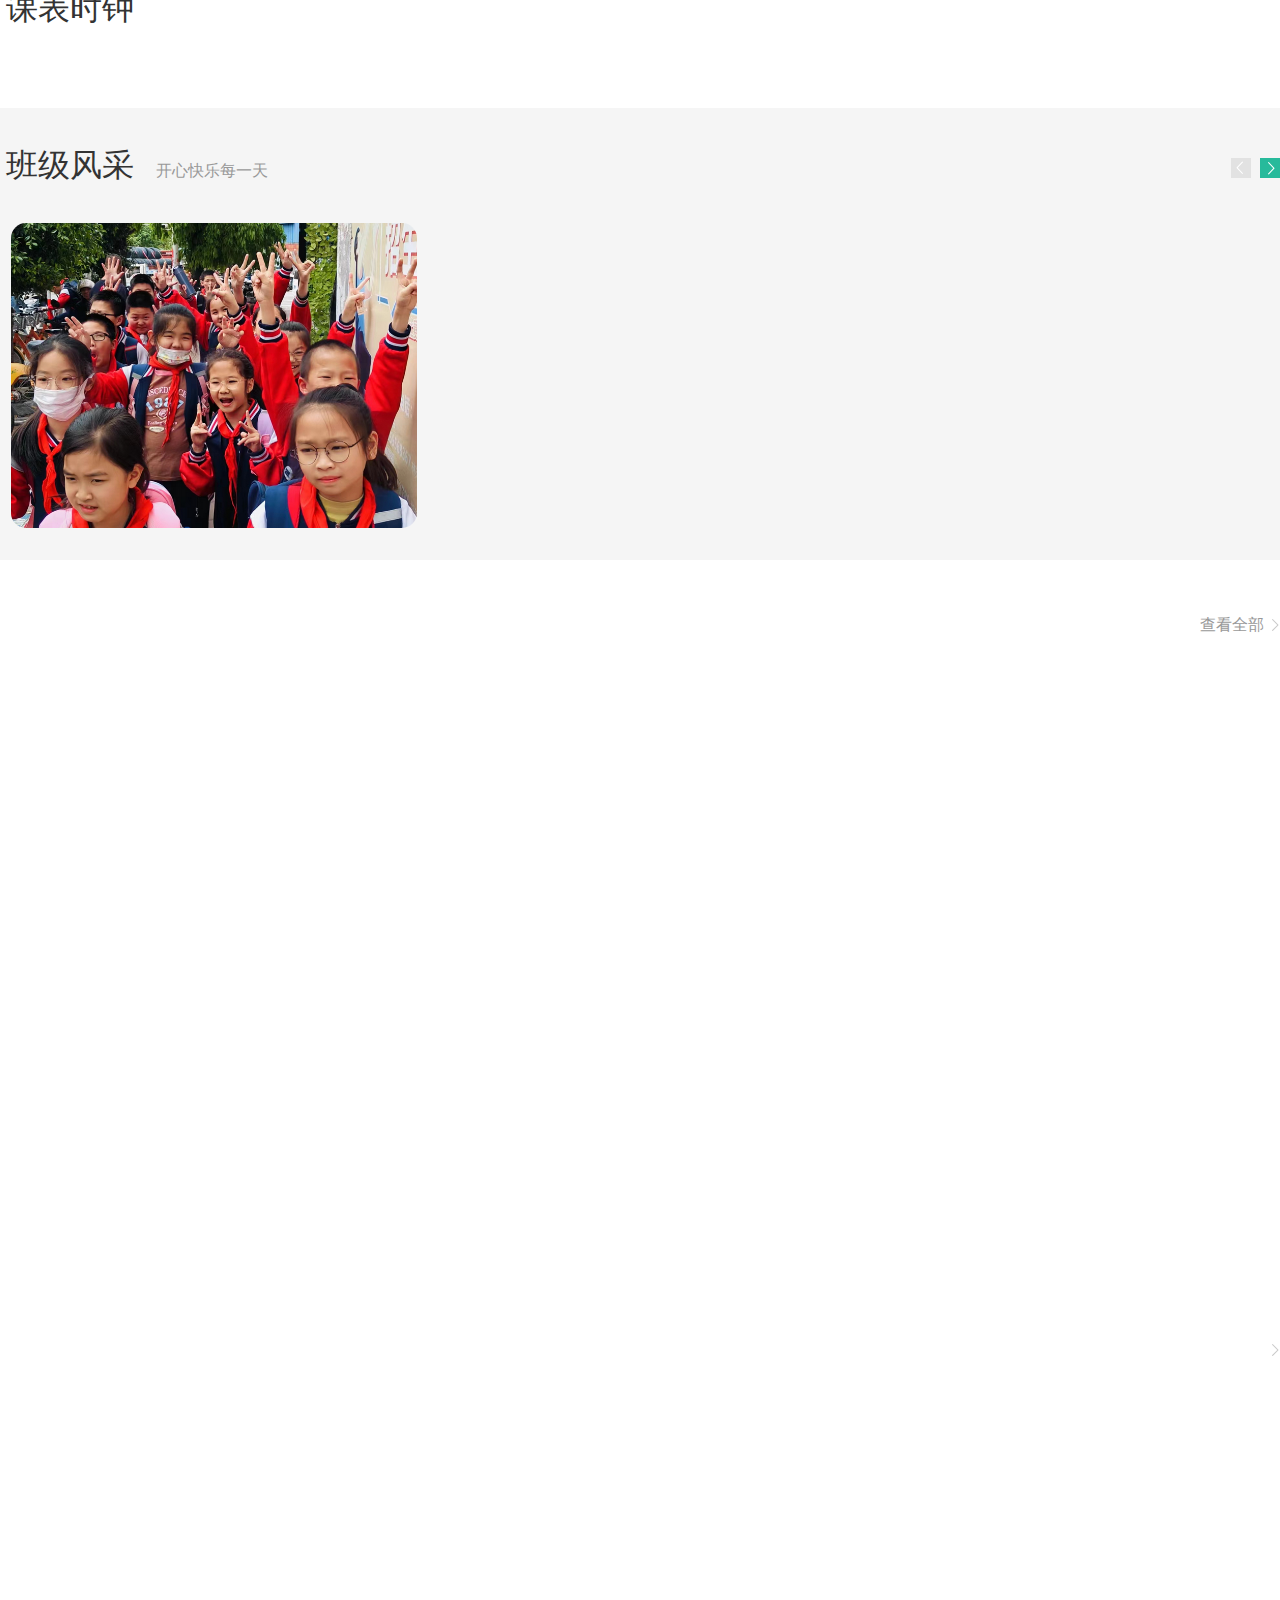
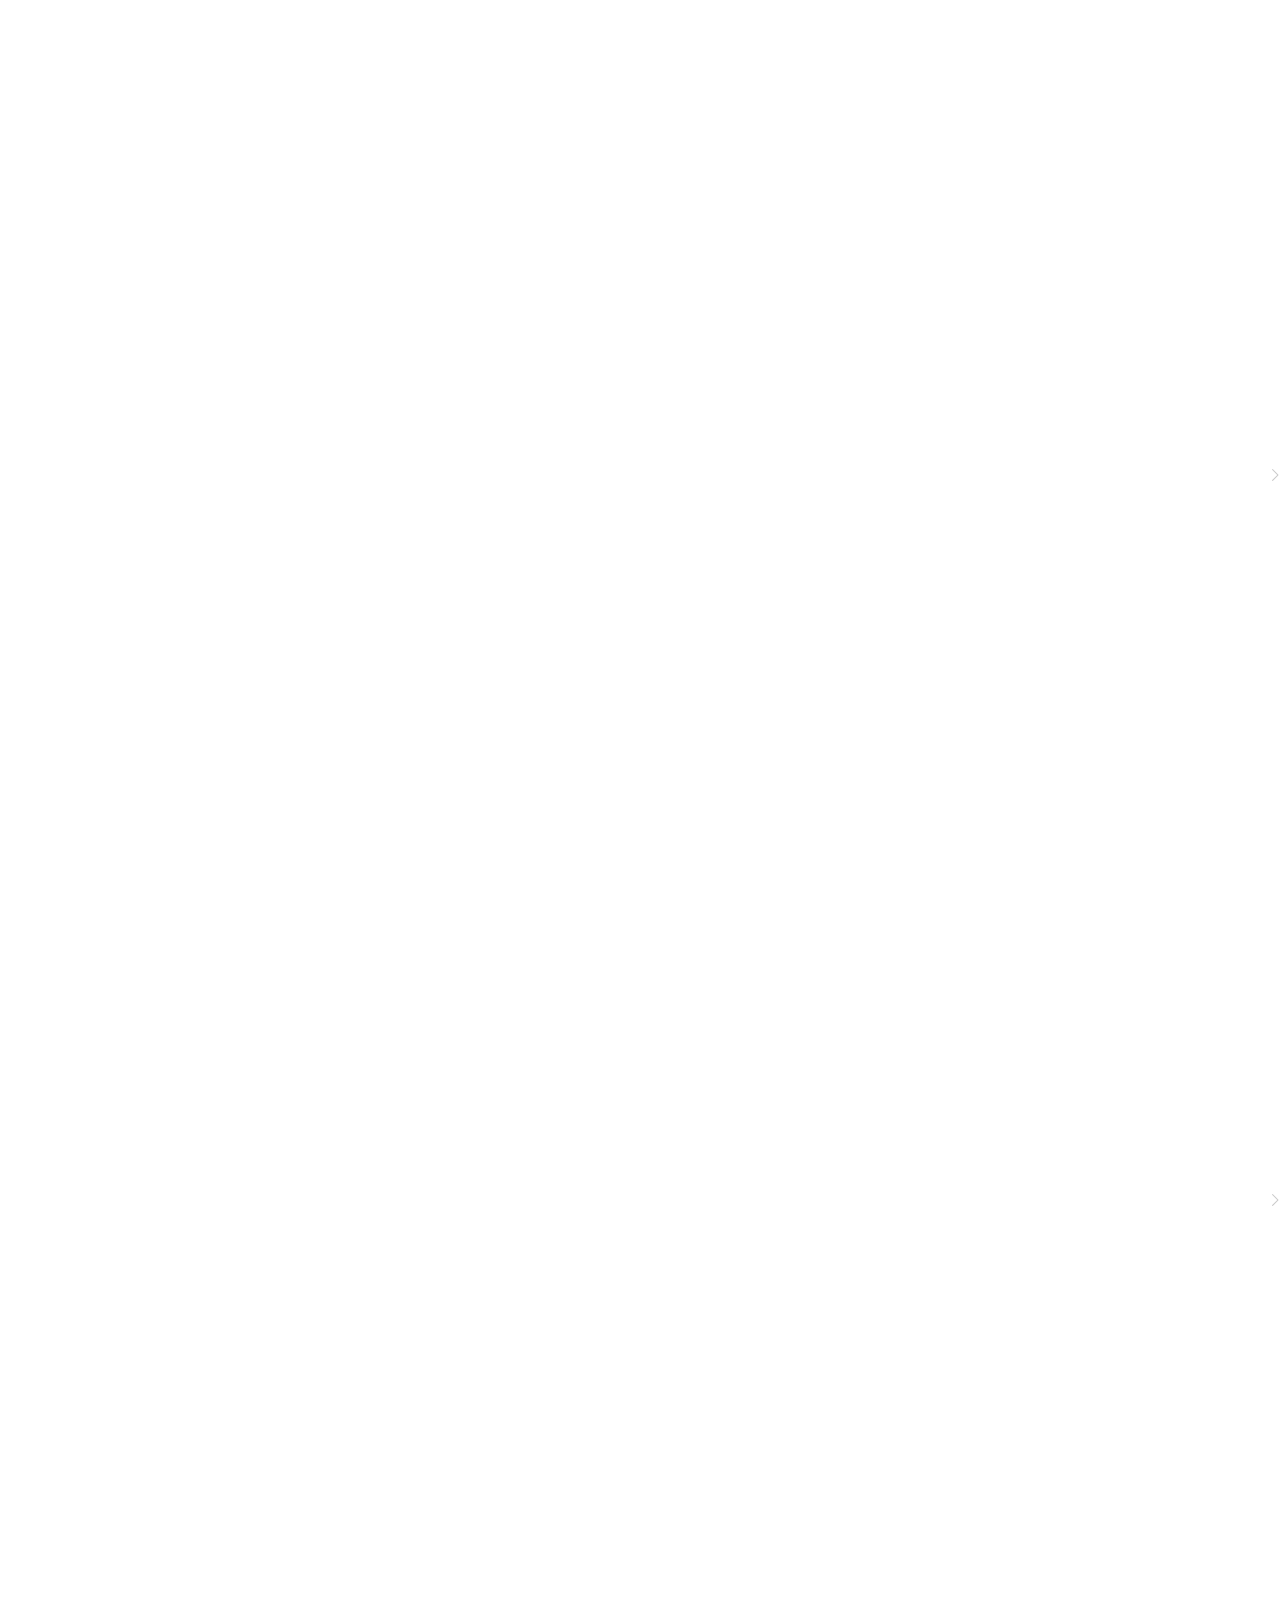
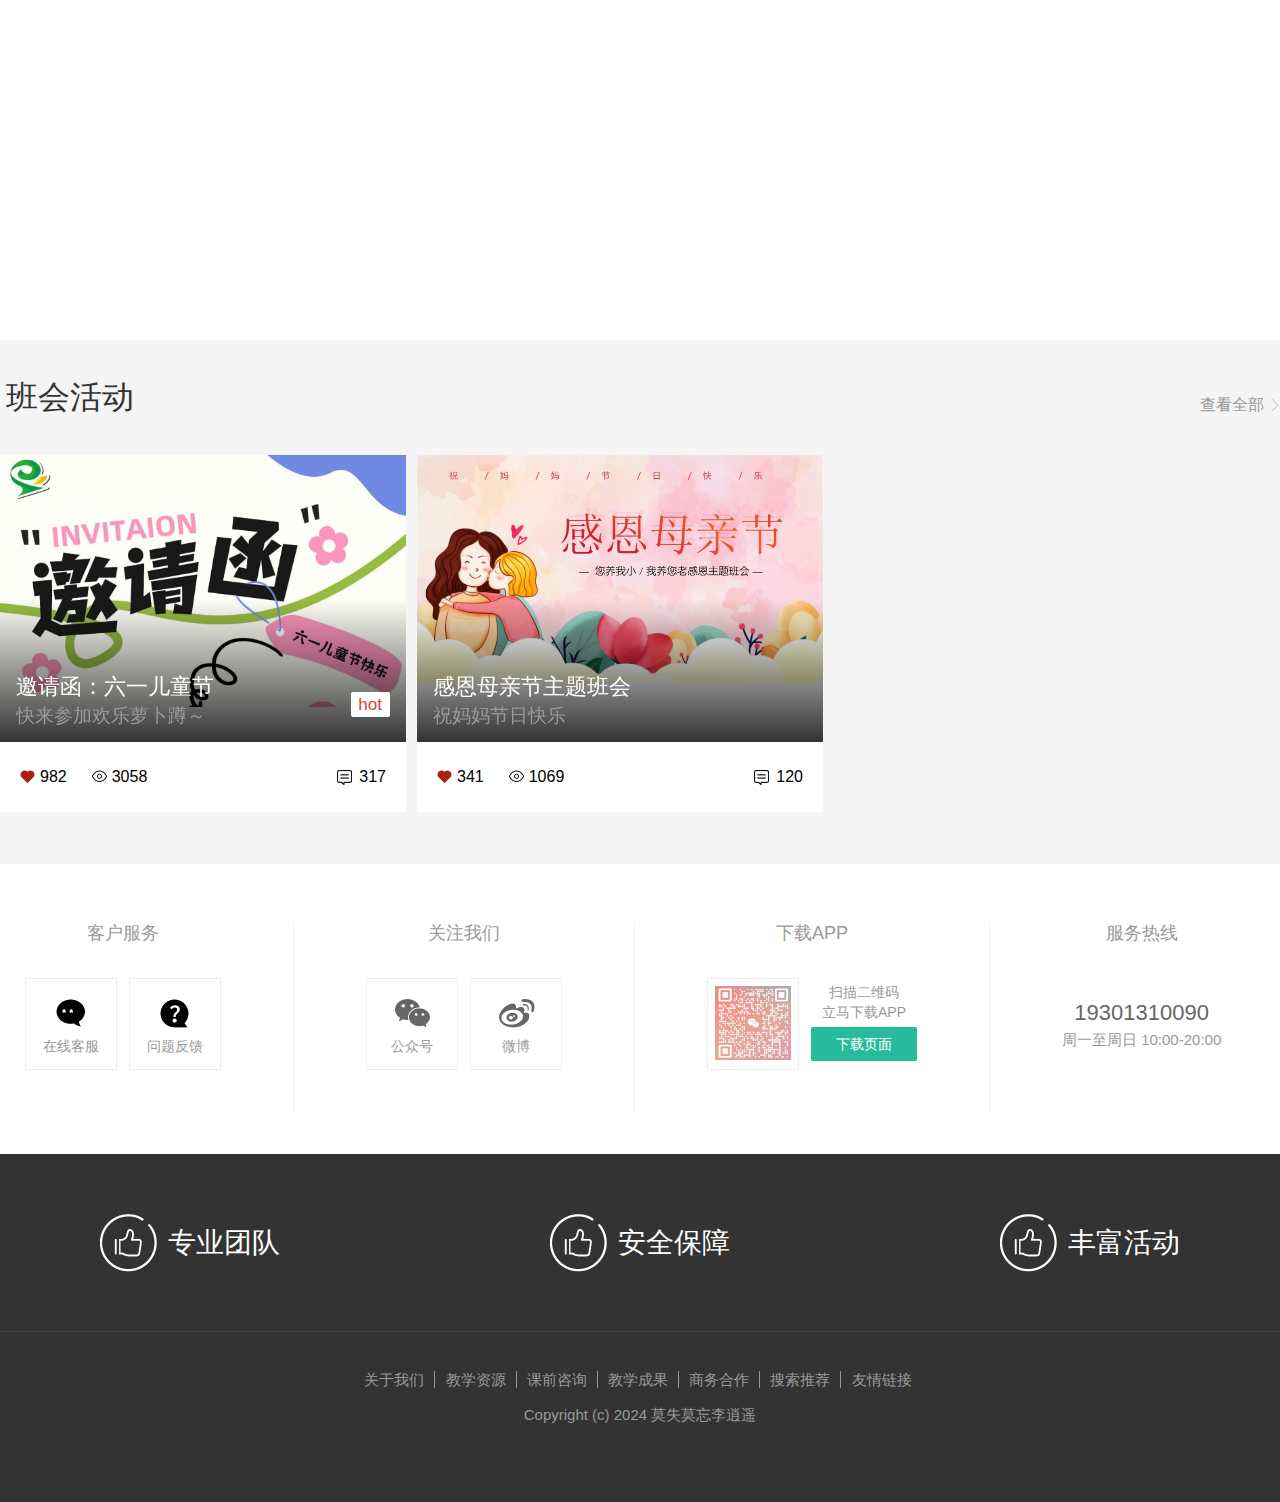
==== commit 7c5168cf: "layout" ====
--- a/index.html
+++ b/index.html
@@ -5,12 +5,17 @@
   <meta charset="UTF-8">
   <meta name="viewport" content="width=device-width, initial-scale=1.0">
   <title>学子四年一班</title>
+  <link rel="stylesheet" href="./css/search.css">
+  <link rel="stylesheet" href="./css/logo.css">
   <link rel="stylesheet" href="./css/common.css">
   <link rel="stylesheet" href="./css/index.css">
   <link rel="stylesheet" href="./css/classroom.css">
   <link rel="stylesheet" href="./css/gpt_textarea.css">
   <link rel="stylesheet" href="./css/swiper.css">
   <link rel="stylesheet" href="./css/wrapper.css">
+  <link rel="stylesheet" href="./css/roundimage.css">
+
+
 
 </head>
 
@@ -20,44 +25,48 @@
   <div class="csw_topnav">
     <div class="wrapper">
       <!-- 顶部导航 -->
-      <ul class="csw_navs">
-        <li>
-          <a href="javascript:;">班级风采</a>
-        </li>
-        <li>
-          <a href="javascript:;">专项练习</a>
-        </li>
-        <li>
-          <a href="javascript:;" id="topnavSeat">座位安排</a>
-        </li>
-        <li>
-          <a href="javascript:;">班会活动</a>
-        </li>
-        <li>
-          <a href="javascript:;">考试成绩</a>
-        </li>
-        <li>
-          <a href="javascript:;">每日打卡</a>
-        </li>
-        <li>
-          <a href="javascript:;">
-            <i class="mobile sprites"></i>
-            手机版
-          </a>
-        </li>
-      </ul>
+      <div>
+        <ul class="csw_navs">
+
+          <li>
+            <a href="javascript:;">班级风采</a>
+          </li>
+          <li>
+            <a href="javascript:;">专项练习</a>
+          </li>
+          <li>
+            <a href="javascript:;" id="topnavSeat">座位安排</a>
+          </li>
+          <li>
+            <a href="javascript:;">班会活动</a>
+          </li>
+          <li>
+            <a href="javascript:;">考试成绩</a>
+          </li>
+          <li>
+            <a href="javascript:;">每日打卡</a>
+          </li>
+          <li>
+            <a href="javascript:;">
+              <i class="mobile sprites"></i>
+              手机版
+            </a>
+          </li>
+          <li class="">
+            <!-- 网站Logo -->
+            <a href="javascript:;">
+              <img src="./images/学子.jpg" alt="" class="logo">
+            </a>
+          </li>
+        </ul>
+      </div>
     </div>
   </div>
 
   <!-- 头部 -->
   <div class="csw_header">
     <div class="wrapper">
-      <!-- 网站Logo -->
-      <div class="xuezi">
-        <img src="./images/学子.jpg" alt="">
-        <!-- <h1><a href="javascript:;">小兔鲜儿</a></h1> -->
-        <!-- <h1 class="csw_logo"><a href="javascript:;">小兔鲜儿</a></h1> -->
-      </div>
+
       <!-- 主导航 -->
       <div class="csw_navs">
         <!-- <ul class="clearfix">
@@ -92,13 +101,9 @@
       </div>
       <!-- 站内搜索 -->
       <div class="csw_search clearfix">
-        <!-- 购物车 -->
-        <!-- <a href="javascript:;" class="csw_search_cart sprites">
-          <i>2</i>
-        </a> -->
         <!-- 搜索框 -->
-        <div class="csw_search_wrapper">
-          <input type="text" placeholder="搜一搜">
+        <div class="csw_search_wrapper searchDiv">
+          <input type="text" placeholder="搜一搜" class="searchBar">
         </div>
       </div>
     </div>
@@ -110,7 +115,7 @@
     <div class="csw_category" id="bannerRight">
       <!-- 顶级分类 -->
       <ul class="csw_category_super">
-        <li>
+        <li class="aOverflow">
           <a href="javascript:;">
             年级
             <small>小学</small>
@@ -205,7 +210,7 @@
       <div class="swiper-wrapper">
         <div class="swiper-slide">
           <a href="javascript:;">
-            <img src="./images/WechatIMG37.jpg" alt="">
+            <img id="bannerToBottom" src="./images/WechatIMG37.jpg">
           </a>
         </div>
         <div class="swiper-slide">
@@ -513,30 +518,12 @@
         </div>
       </div>
       <!-- 图片 -->
-      <div class="csw_topic">
+      <div class="csw_topic roundimage">
         <ul class="clearfix">
           <li>
             <a href="javascript:;">
-              <img src="./images/WXgoToSchool.png" alt="">
-              <div class="meta">
-                <!-- <p class="title">
-                  <small>快来参加欢乐萝卜蹲～</small>
-                </p> -->
-                <!-- <span class="price">hot</span> -->
-              </div>
-            </a>
-            <!-- <div class="social">
-              <span class="liked">
-                <i class="sprites"></i>982
-              </span>
-              <span class="view">
-                <i class="sprites"></i>3058
-              </span>
-
-              <span class="reply">
-                <i class="sprites"></i>317
-              </span>
-            </div> -->
+              <img src="./images/WXgoToSchool.png" alt="" class="roundimage">
+            </a>
           </li>
 
 
@@ -1438,6 +1425,7 @@
   <script src="./js/swiper.js"></script>
   <script src="./js/exportToText.js"></script>
   <script src="./js/wrapper.js"></script>
+  <script src="./js/image.js"></script>
 
   <!-- <script src="./js/initial.js"></script> -->
 </body>
--- a/css/search.css
+++ b/css/search.css
@@ -0,0 +1,15 @@
+.searchBar {
+  /* margin-left: 10px; */
+  border-radius: 5px;
+  width: 100px;
+  background-color: rgb(246, 246, 246);
+}
+
+.wrapper .searchDiv {
+  /* margin-right: 50%; */
+  width: 100%;
+}
+
+.csw_navs .clearfix {
+  width: 100%;
+}--- a/css/logo.css
+++ b/css/logo.css
@@ -0,0 +1,9 @@
+.logo {
+  width: 50px;
+  border-radius: 15px;
+}
+
+.logoLi {
+  position: left;
+
+}--- a/css/common.css
+++ b/css/common.css
@@ -344,6 +344,7 @@
 }
 
 body {
+  width: 100%;
   color: #333;
   font: 14px/1.4 "Helvetica Neue", Helvetica, Arial, "Microsoft Yahei", "Hiragino Sans GB", "Heiti SC", "WenQuanYi Micro Hei", sans-serif;
 }
@@ -395,12 +396,12 @@
 }
 
 .clearfix {
-  *zoom: 1;
+  zoom: 1;
 }
 
 .wrapper {
 
-  width: 1240px;
+  /* width: 100%; */
   margin: 0 auto;
 }
 
@@ -526,10 +527,12 @@
 
 /** 顶部导航 **/
 .csw_topnav {
+  width: 100%;
   background-color: #333;
 }
 
 .csw_topnav .csw_navs {
+  width: 100%;
   height: 53px;
   text-align: right;
   line-height: 53px;
@@ -568,8 +571,10 @@
 
 /** 主导航及Logo **/
 .csw_header .wrapper {
-  display: flex;
-  align-items: center;
+  background-color: rgb(246, 246, 246);
+  /* display: flex; */
+  /* align-items: center; */
+  /* justify-content: flex-end */
 }
 
 .csw_header .csw_logo {
--- a/css/index.css
+++ b/css/index.css
@@ -33,9 +33,10 @@
 
 .csw_category_super li {
   height: 50px;
-  padding: 0 20px 0 40px;
+  padding: 0 20px 0 30px;
   transition: background-color 0.25s;
   cursor: pointer;
+  overflow: hidden;
 }
 
 .csw_category_super li:hover,
--- a/css/classroom.css
+++ b/css/classroom.css
@@ -5,7 +5,7 @@
 }
 
 body {
-  background: #eee;
+  background: #fff;
   font-family: Helvetica Neue, Helvetica, Arial, sans-serif;
   font-size: 14px;
   color: #000;
@@ -48,14 +48,6 @@
   background-color: rgba(255, 192, 203, .1);
   text-align: center;
   color: black;
-}
-
-.xuezi {
-  padding: 0;
-  width: 100px;
-  height: 100px;
-  margin: 0;
-  display: inline-block;
 }
 
 .hiddenDiv {
@@ -330,6 +322,6 @@
   margin-left: 11px;
   transition: 0.5s;
   float: left;
-  background: white;
+  background: rgb(245, 245, 245);
 
 }--- a/css/wrapper.css
+++ b/css/wrapper.css
@@ -1,12 +1,3 @@
-body {
-  background: #eee;
-  font-family: Helvetica Neue, Helvetica, Arial, sans-serif;
-  font-size: 14px;
-  color: #000;
-  margin: 0;
-  padding: 0;
-}
-
 .swiper {
   width: 100%;
   height: 100%;
--- a/css/roundimage.css
+++ b/css/roundimage.css
@@ -0,0 +1,4 @@
+.roundimage {
+  border-radius: 15px;
+
+}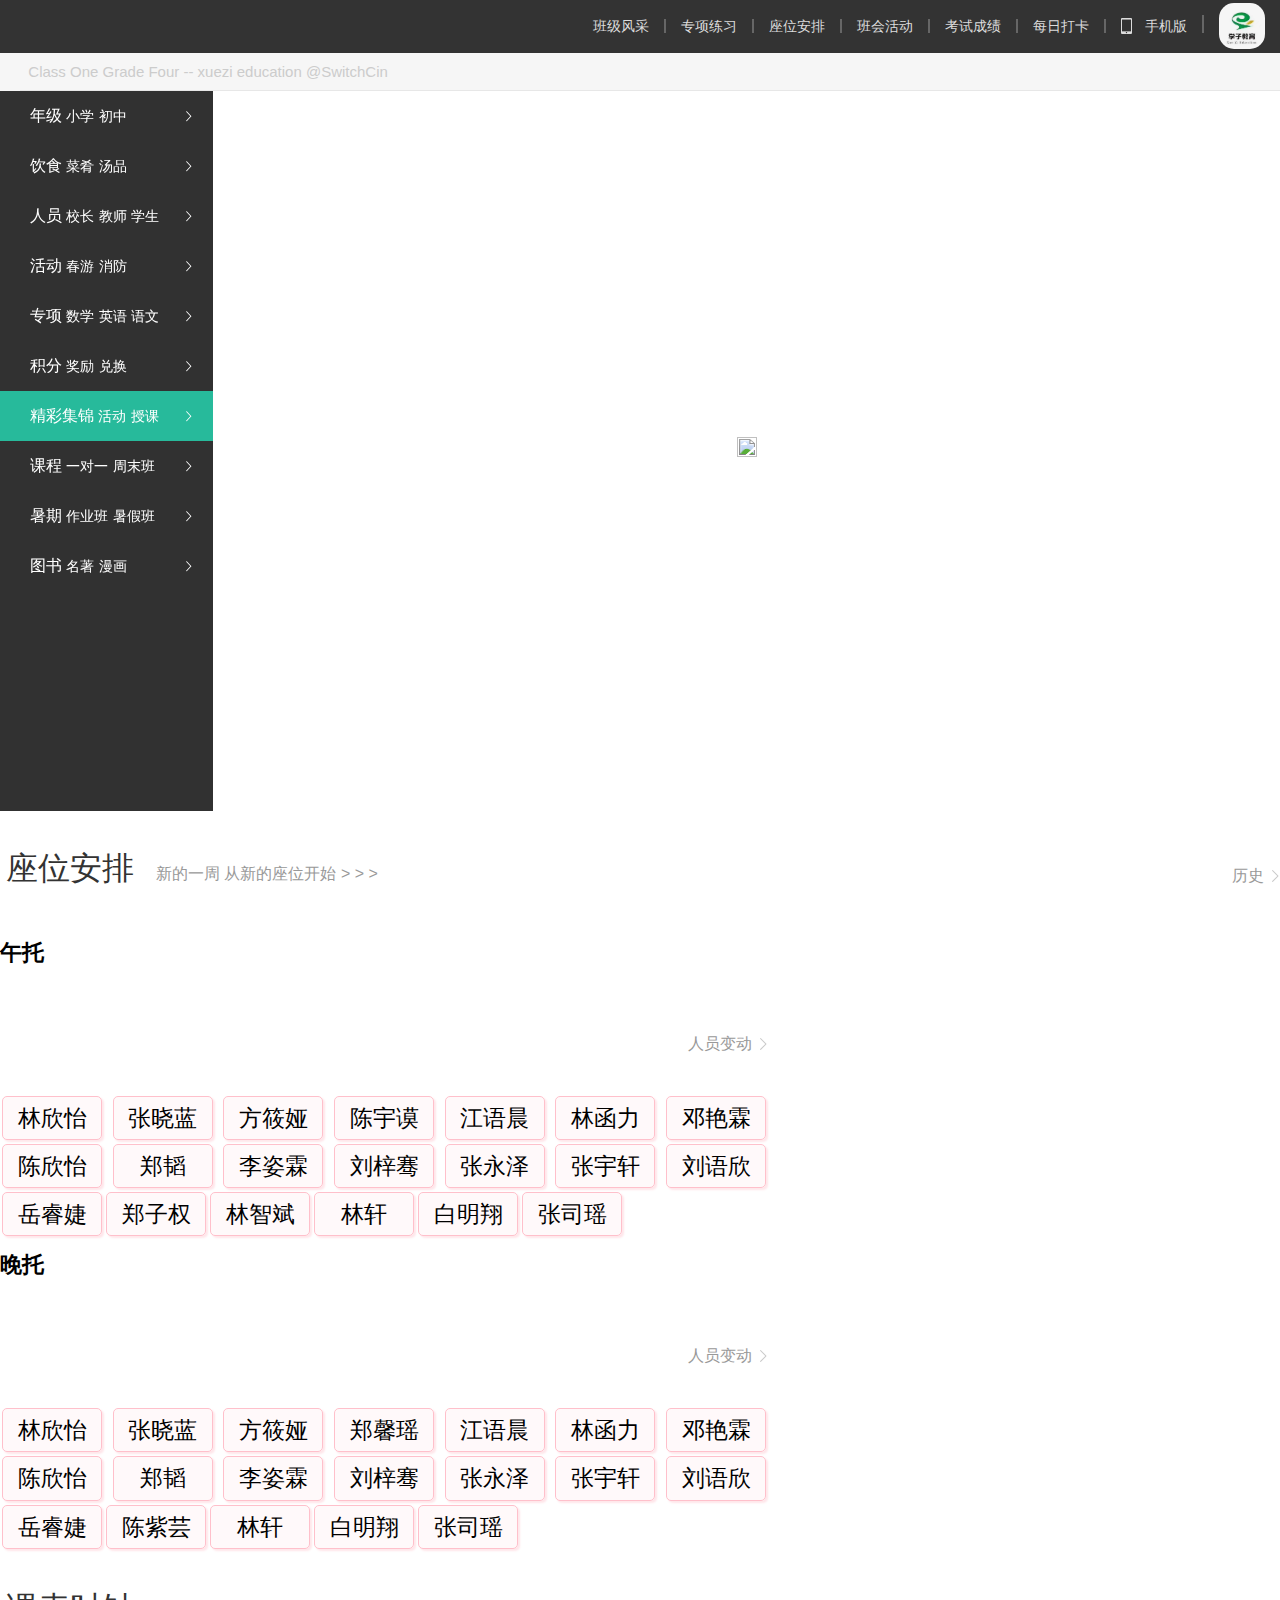
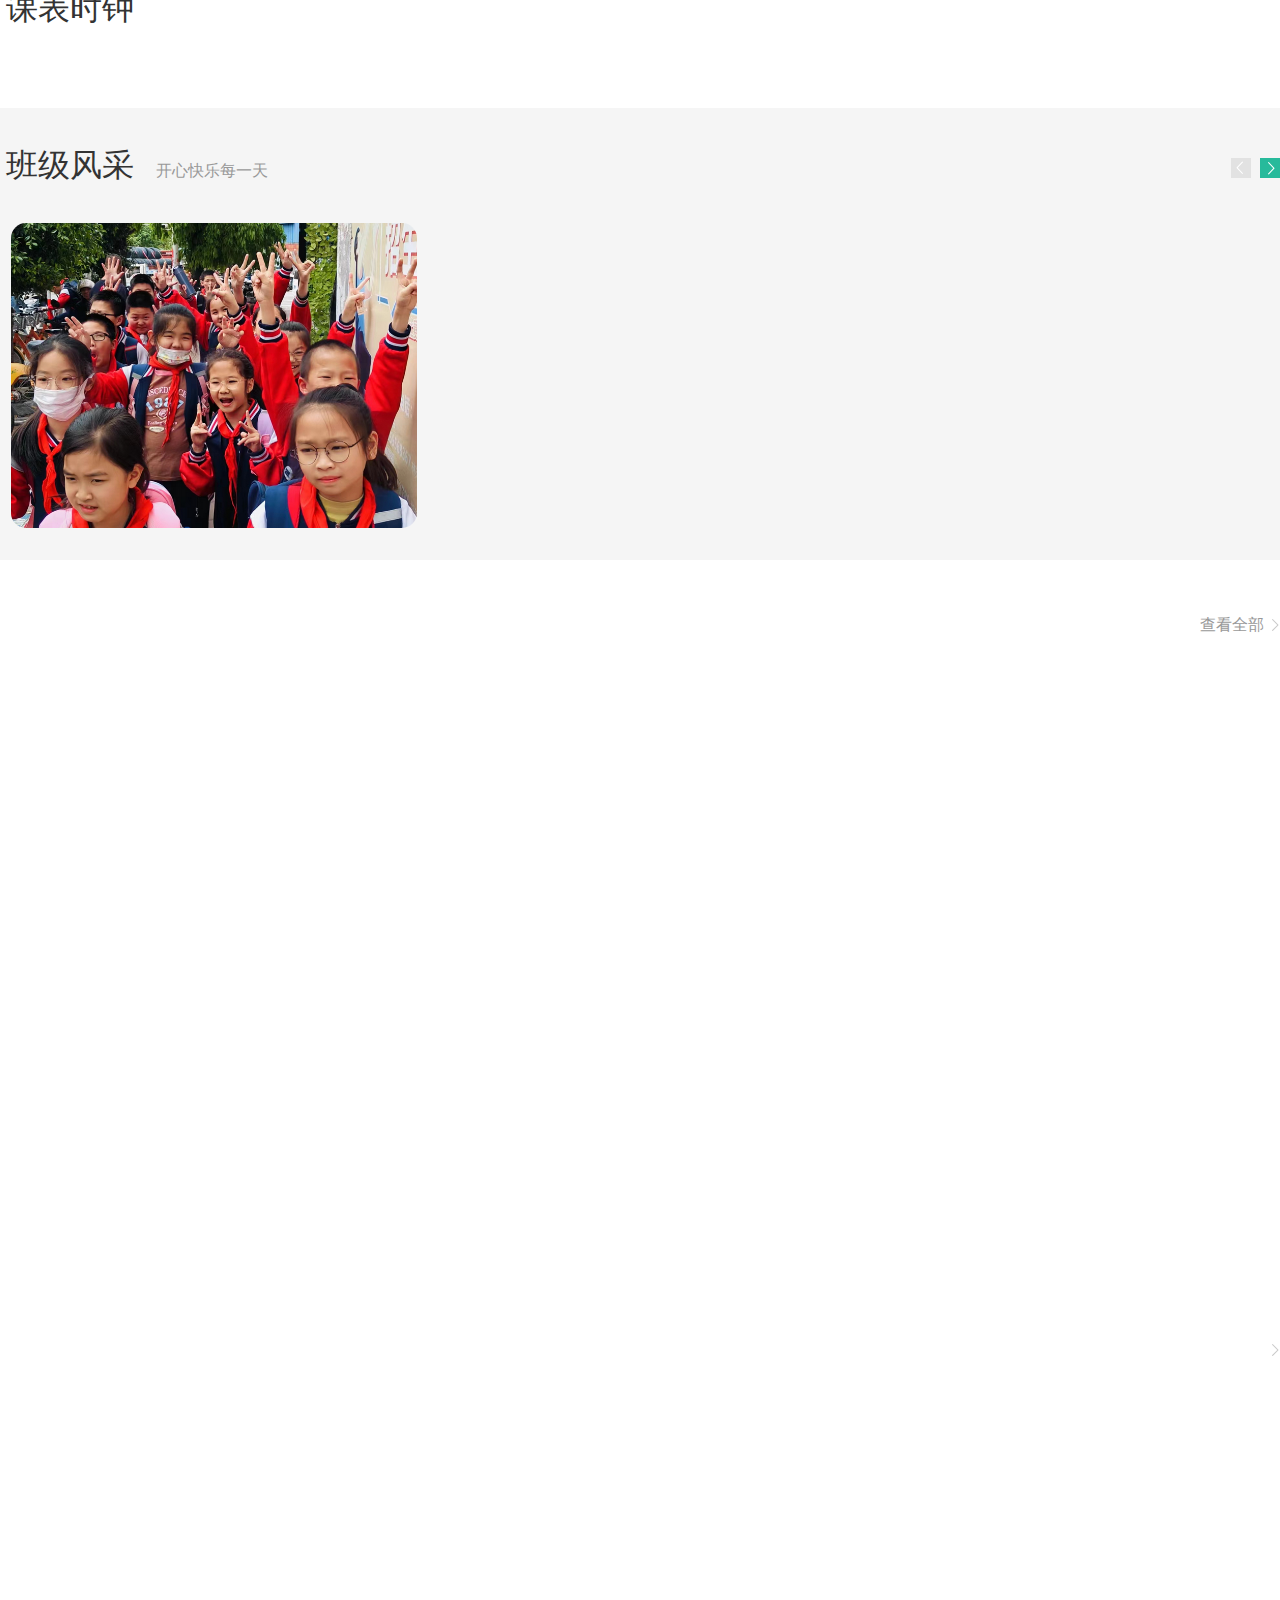
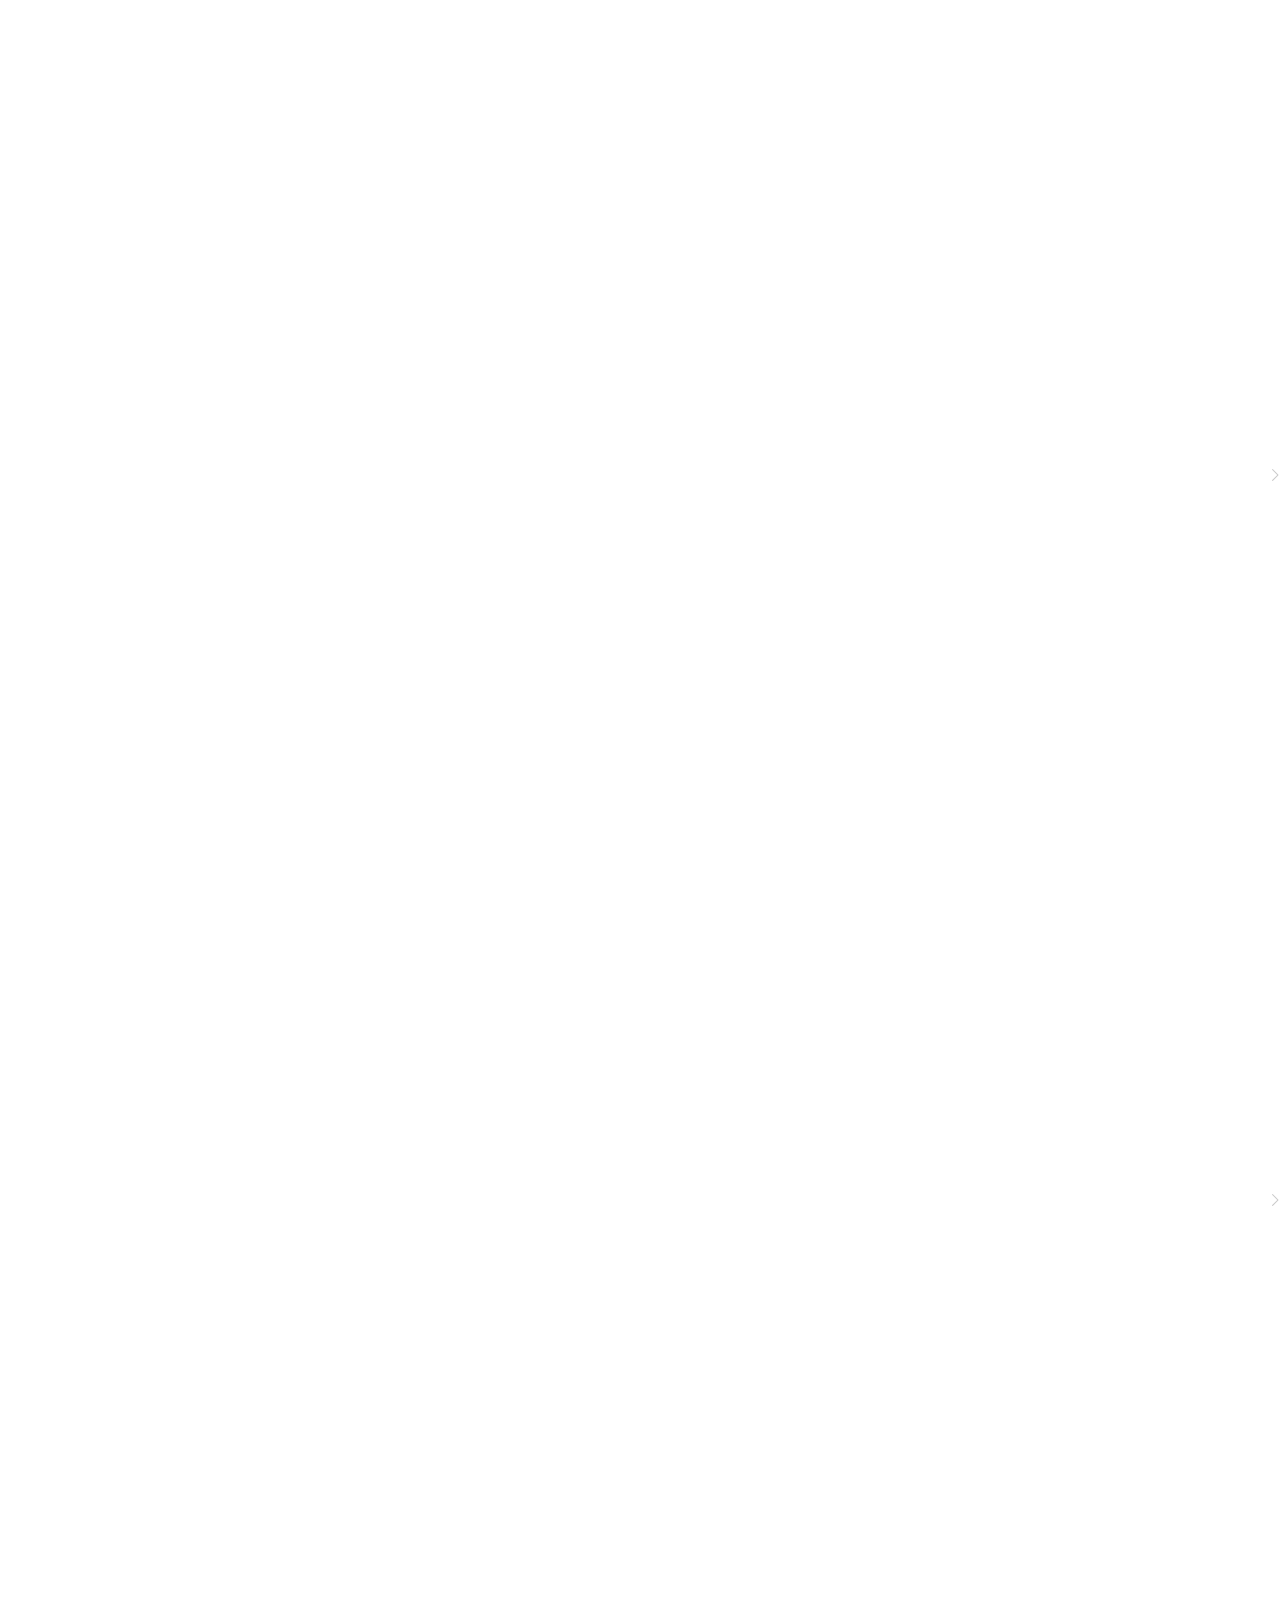
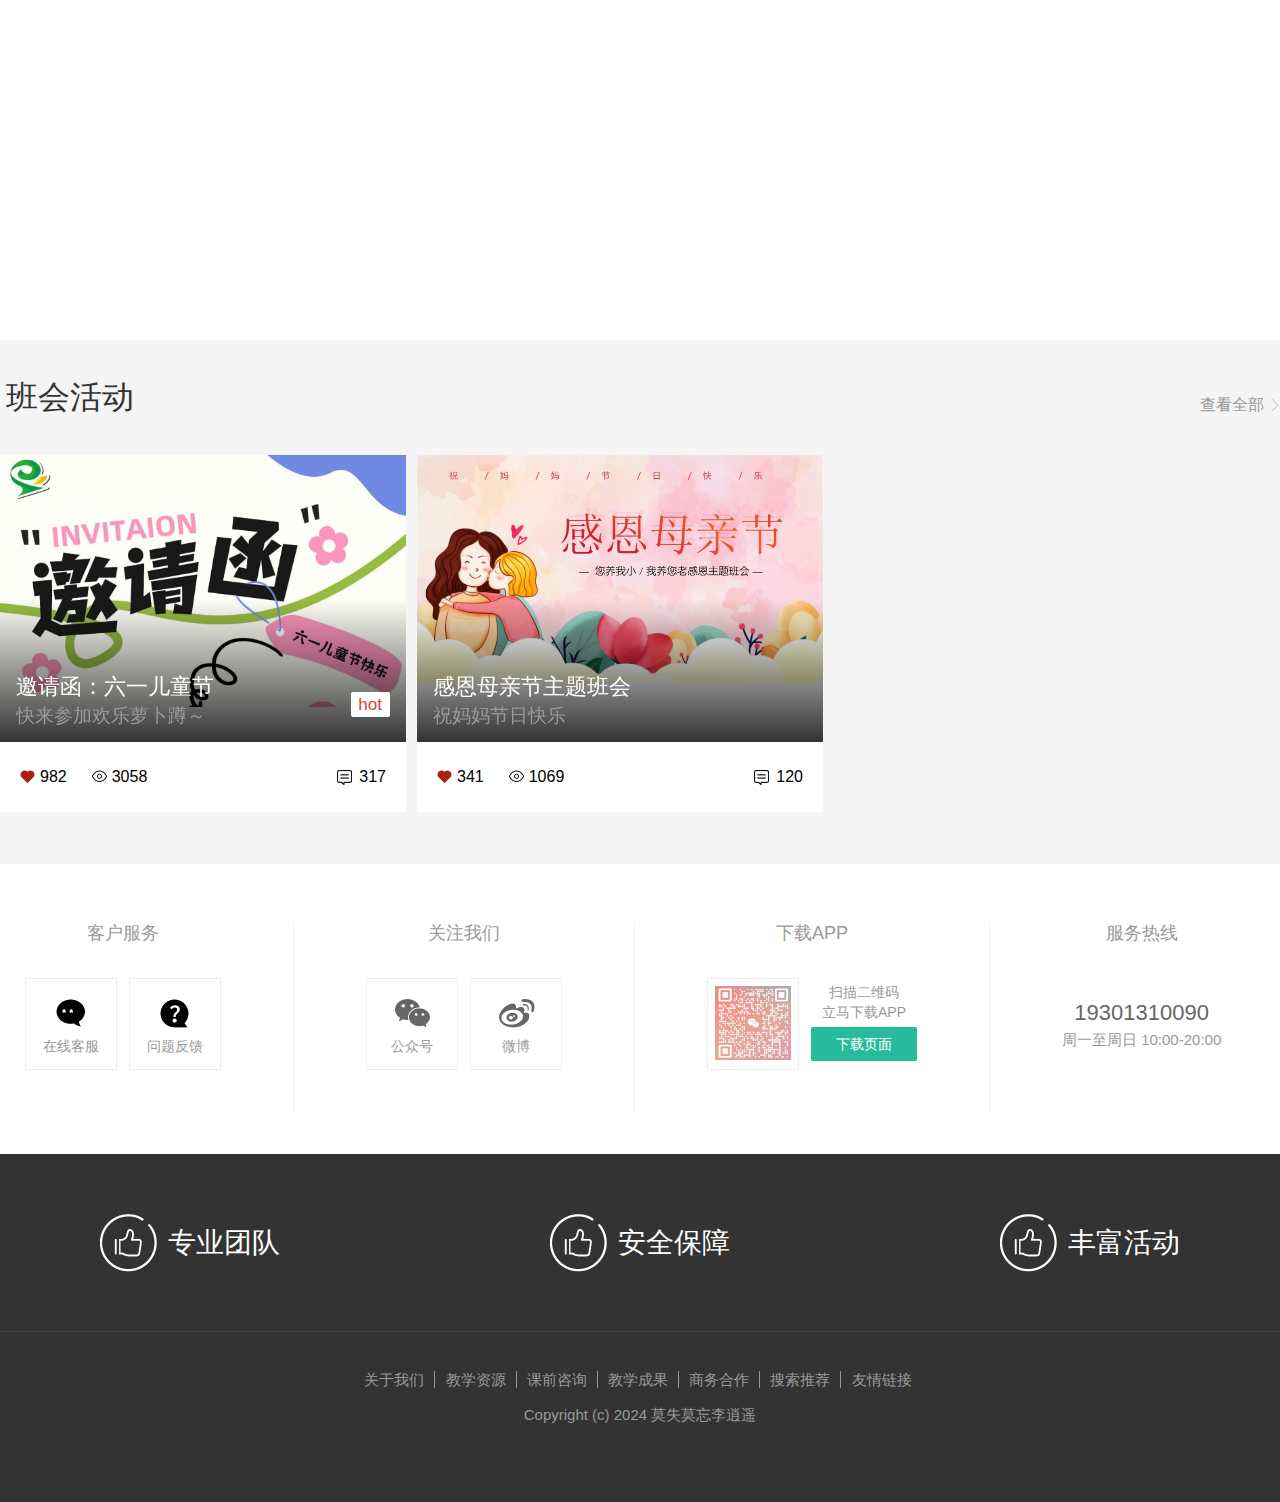
==== commit 69005ca4: "searchBar" ====
--- a/index.html
+++ b/index.html
@@ -103,7 +103,7 @@
       <div class="csw_search clearfix">
         <!-- 搜索框 -->
         <div class="csw_search_wrapper searchDiv">
-          <input type="text" placeholder="搜一搜" class="searchBar">
+          <input type="text" placeholder="  Class One Grade Four -- xuezi education @SwitchCin" class="searchBar">
         </div>
       </div>
     </div>
@@ -167,6 +167,14 @@
           </a>
           <i class="sprites"></i>
         </li>
+        <li class="active">
+          <a href="javascript:;">
+            精彩集锦
+            <small>活动</small>
+            <small>授课</small>
+          </a>
+          <i class="sprites"></i>
+        </li>
         <li>
           <a href="javascript:;">
             课程
@@ -188,14 +196,6 @@
             图书
             <small>名著</small>
             <small>漫画</small>
-          </a>
-          <i class="sprites"></i>
-        </li>
-        <li class="active">
-          <a href="javascript:;">
-            精彩集锦
-            <small>活动</small>
-            <small>授课</small>
           </a>
           <i class="sprites"></i>
         </li>
@@ -220,22 +220,22 @@
         </div>
         <div class="swiper-slide">
           <a href="javascript:;">
-            <img src="./images/微信图片_20240511021655合照.jpg" alt="">
+            <img src="./images/点蜡烛.jpg" alt="">
           </a>
         </div>
         <div class="swiper-slide">
           <a href="javascript:;">
-            <img src="./images/微信图片_20240511021655合照.jpg" alt="">
+            <img src="./images/WXgoToSchool.png" alt="">
           </a>
         </div>
         <div class="swiper-slide">
           <a href="javascript:;">
-            <img src="./images/微信图片_20240511021655合照.jpg" alt="">
+            <img src="./images/生日.jpg" alt="">
           </a>
         </div>
         <div class="swiper-slide">
           <a href="javascript:;">
-            <img src="./images/微信图片_20240511021655合照.jpg" alt="">
+            <img src="./images/分配律.jpg" alt="">
           </a>
         </div>
         <!-- <div class="swiper-slide">Slide 7</div>
--- a/css/logo.css
+++ b/css/logo.css
@@ -1,6 +1,7 @@
 .logo {
-  width: 50px;
+  width: 46px;
   border-radius: 15px;
+  margin-bottom: 3px;
 }
 
 .logoLi {
--- a/css/common.css
+++ b/css/common.css
@@ -627,15 +627,16 @@
 }
 
 .csw_header .csw_search_wrapper {
-  width: 175px;
+  width: 100%;
   height: 38px;
-  padding-left: 39px;
+  /* padding-left: 39px; */
   border-bottom: 1px solid #e7e7e7;
   position: relative;
   float: right;
-}
-
-.csw_header .csw_search_wrapper:before {
+
+}
+
+/* .csw_header .csw_search_wrapper:before {
   content: '';
   display: block;
   width: 17px;
@@ -646,7 +647,7 @@
   background-image: url(../images/sprites.png);
   background-size: 400px 400px;
   background-position: -80px -70px;
-}
+} */
 
 .csw_header .csw_search_wrapper input {
   width: 100%;
--- a/css/index.css
+++ b/css/index.css
@@ -586,7 +586,7 @@
 }
 
 .csw-wrapper .container {
-  width: 1240px;
+  width: 100%;
   margin: 0 auto;
 }
 
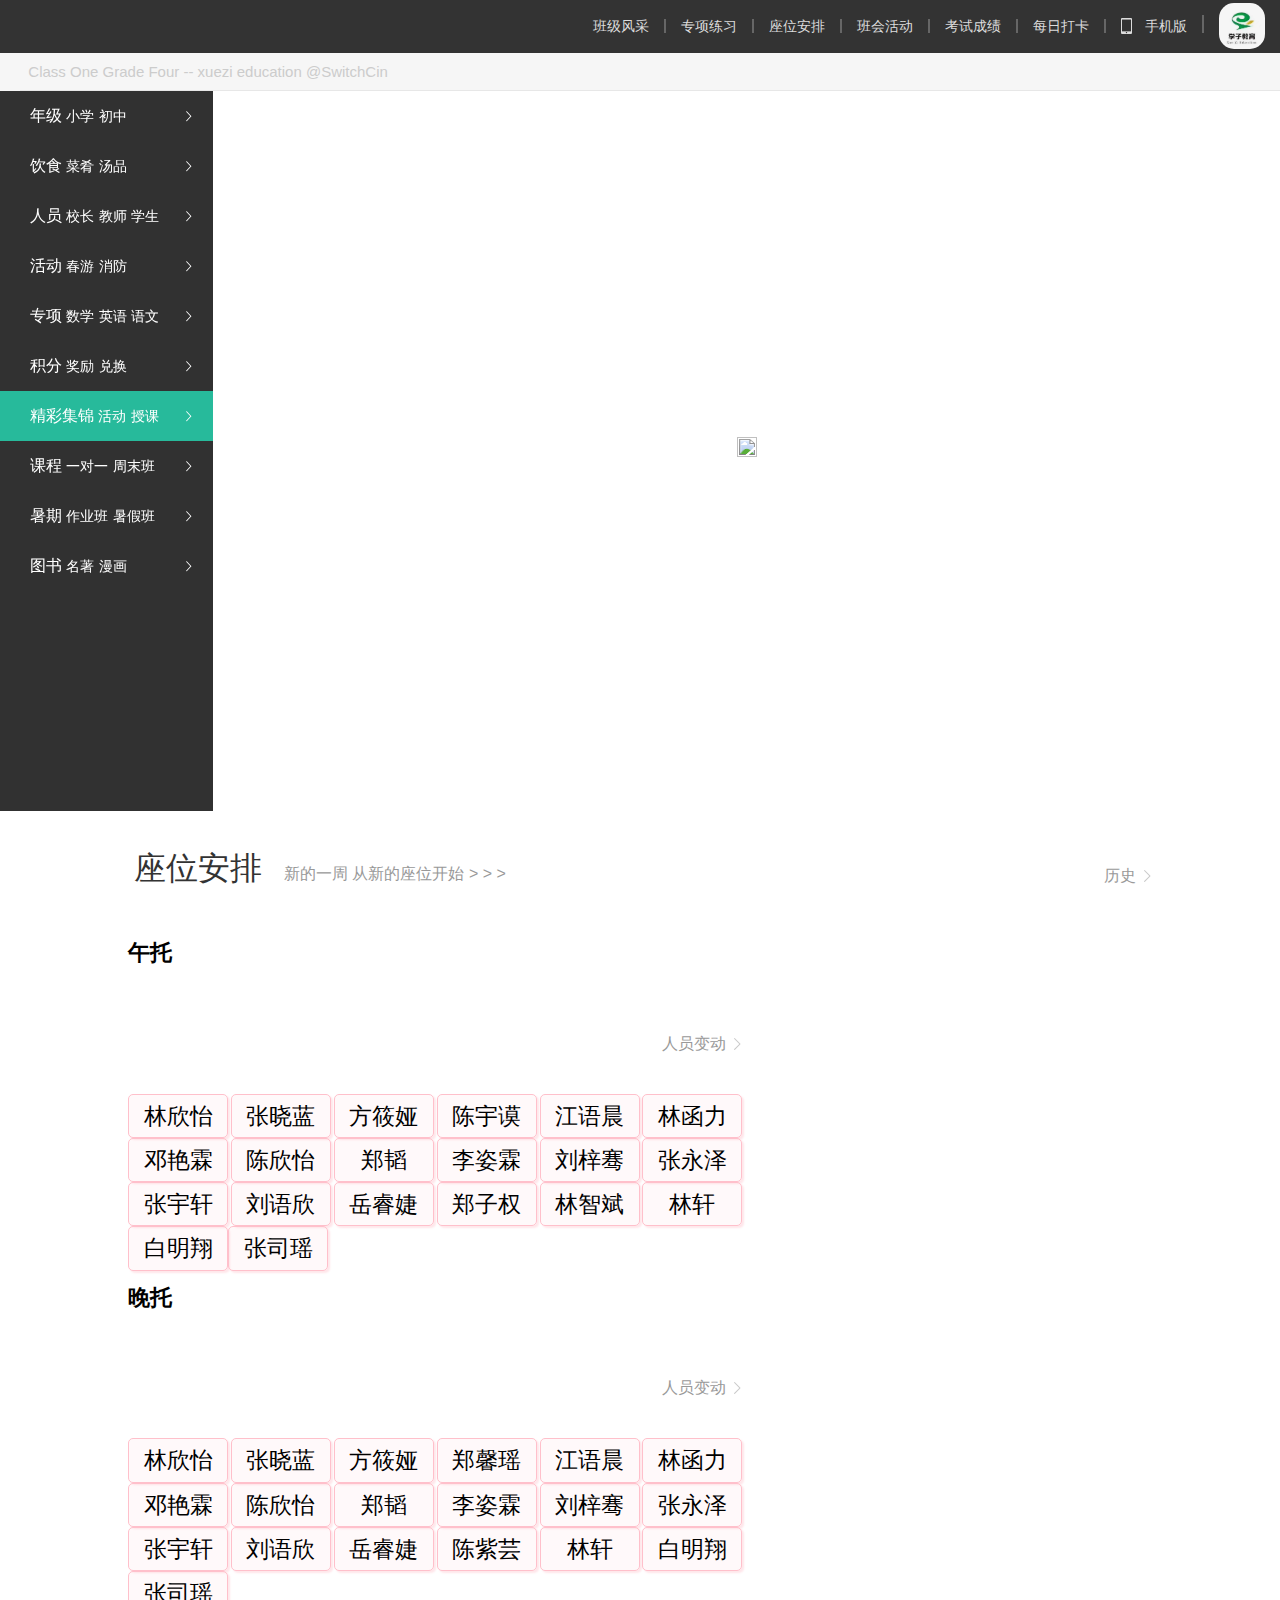
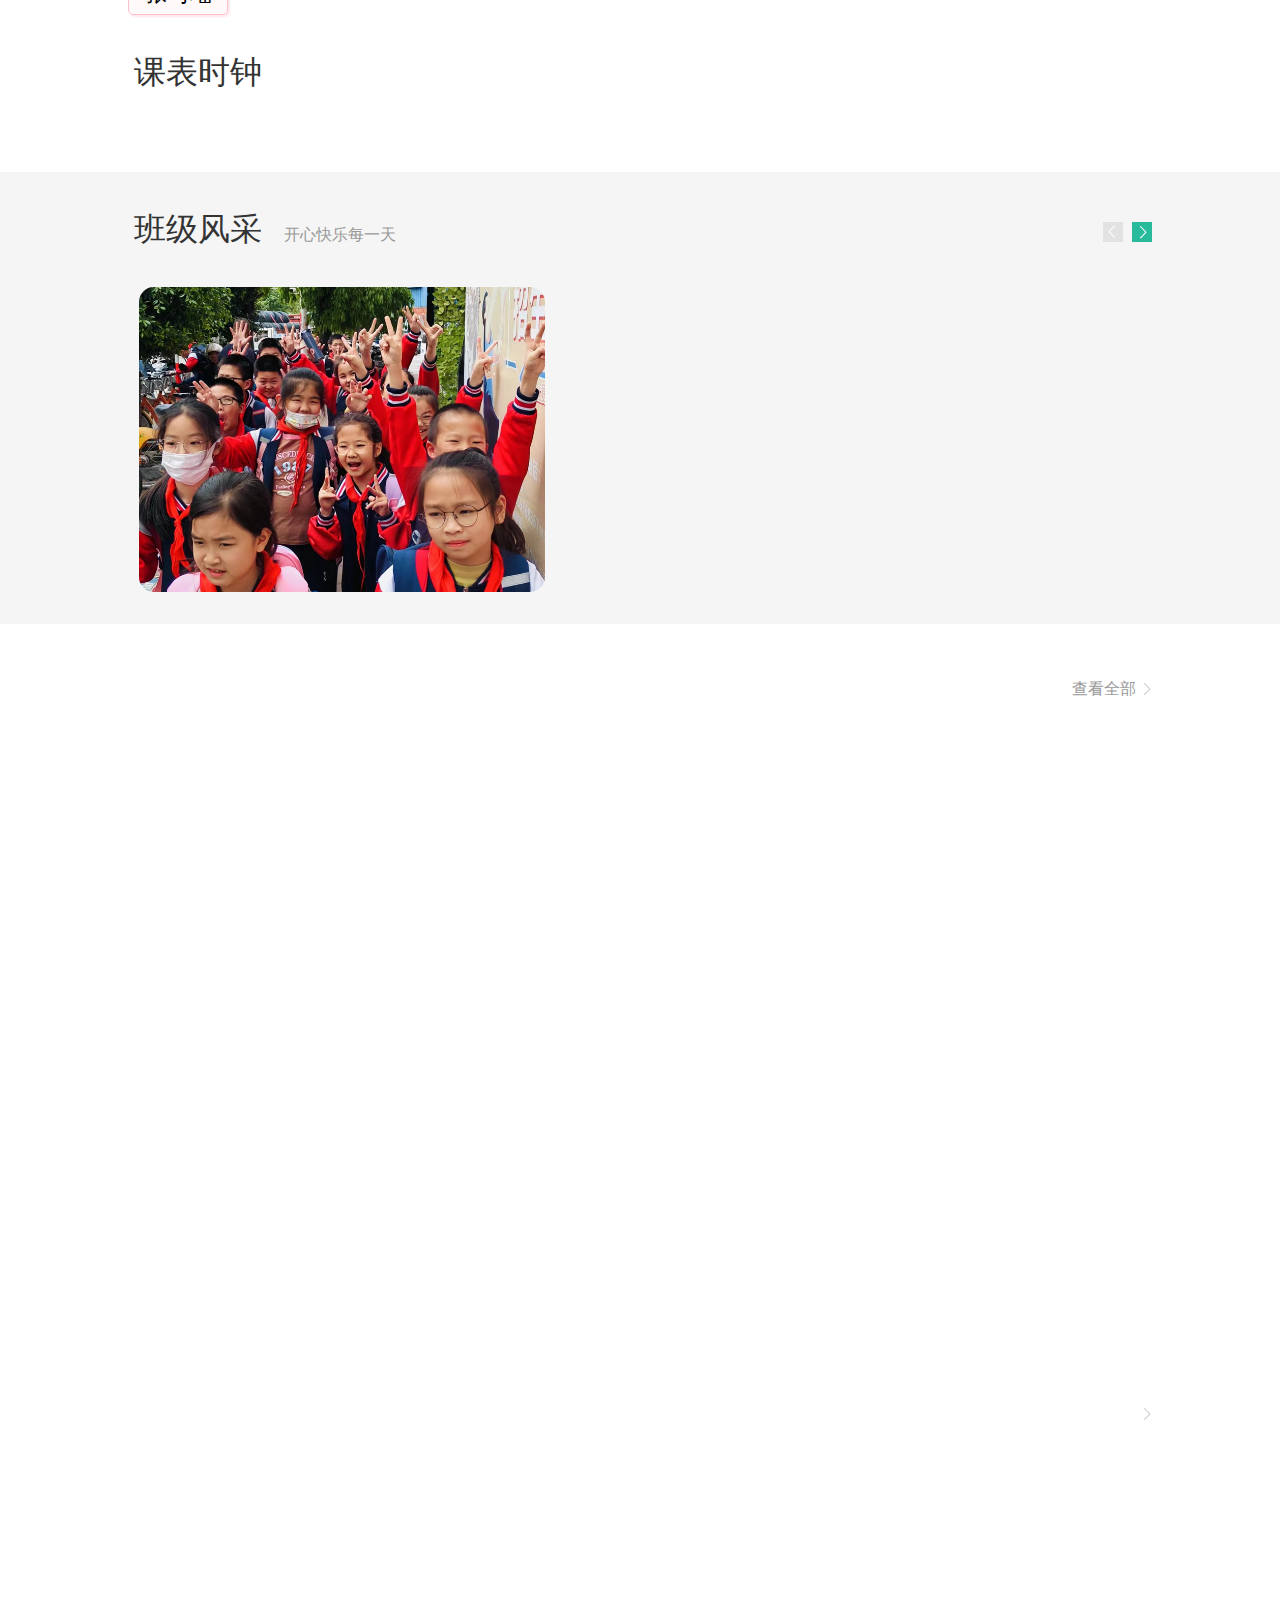
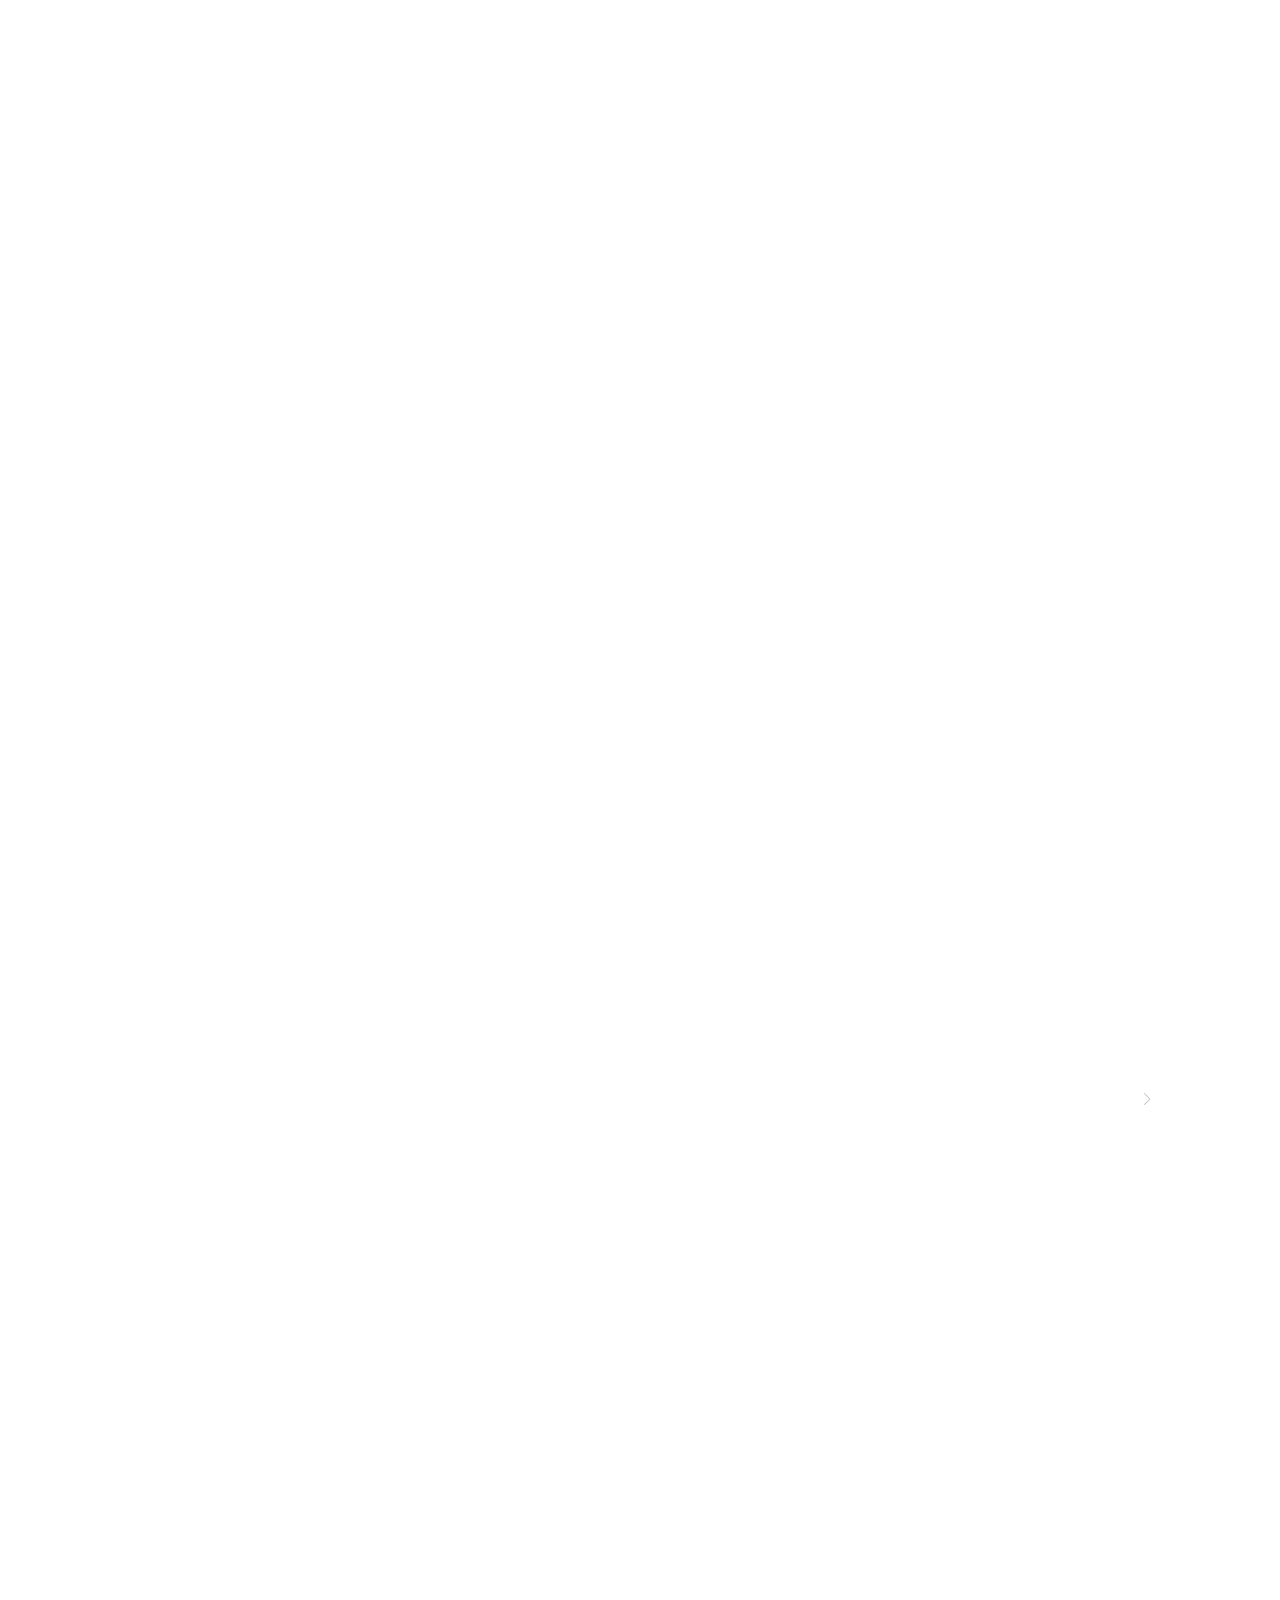
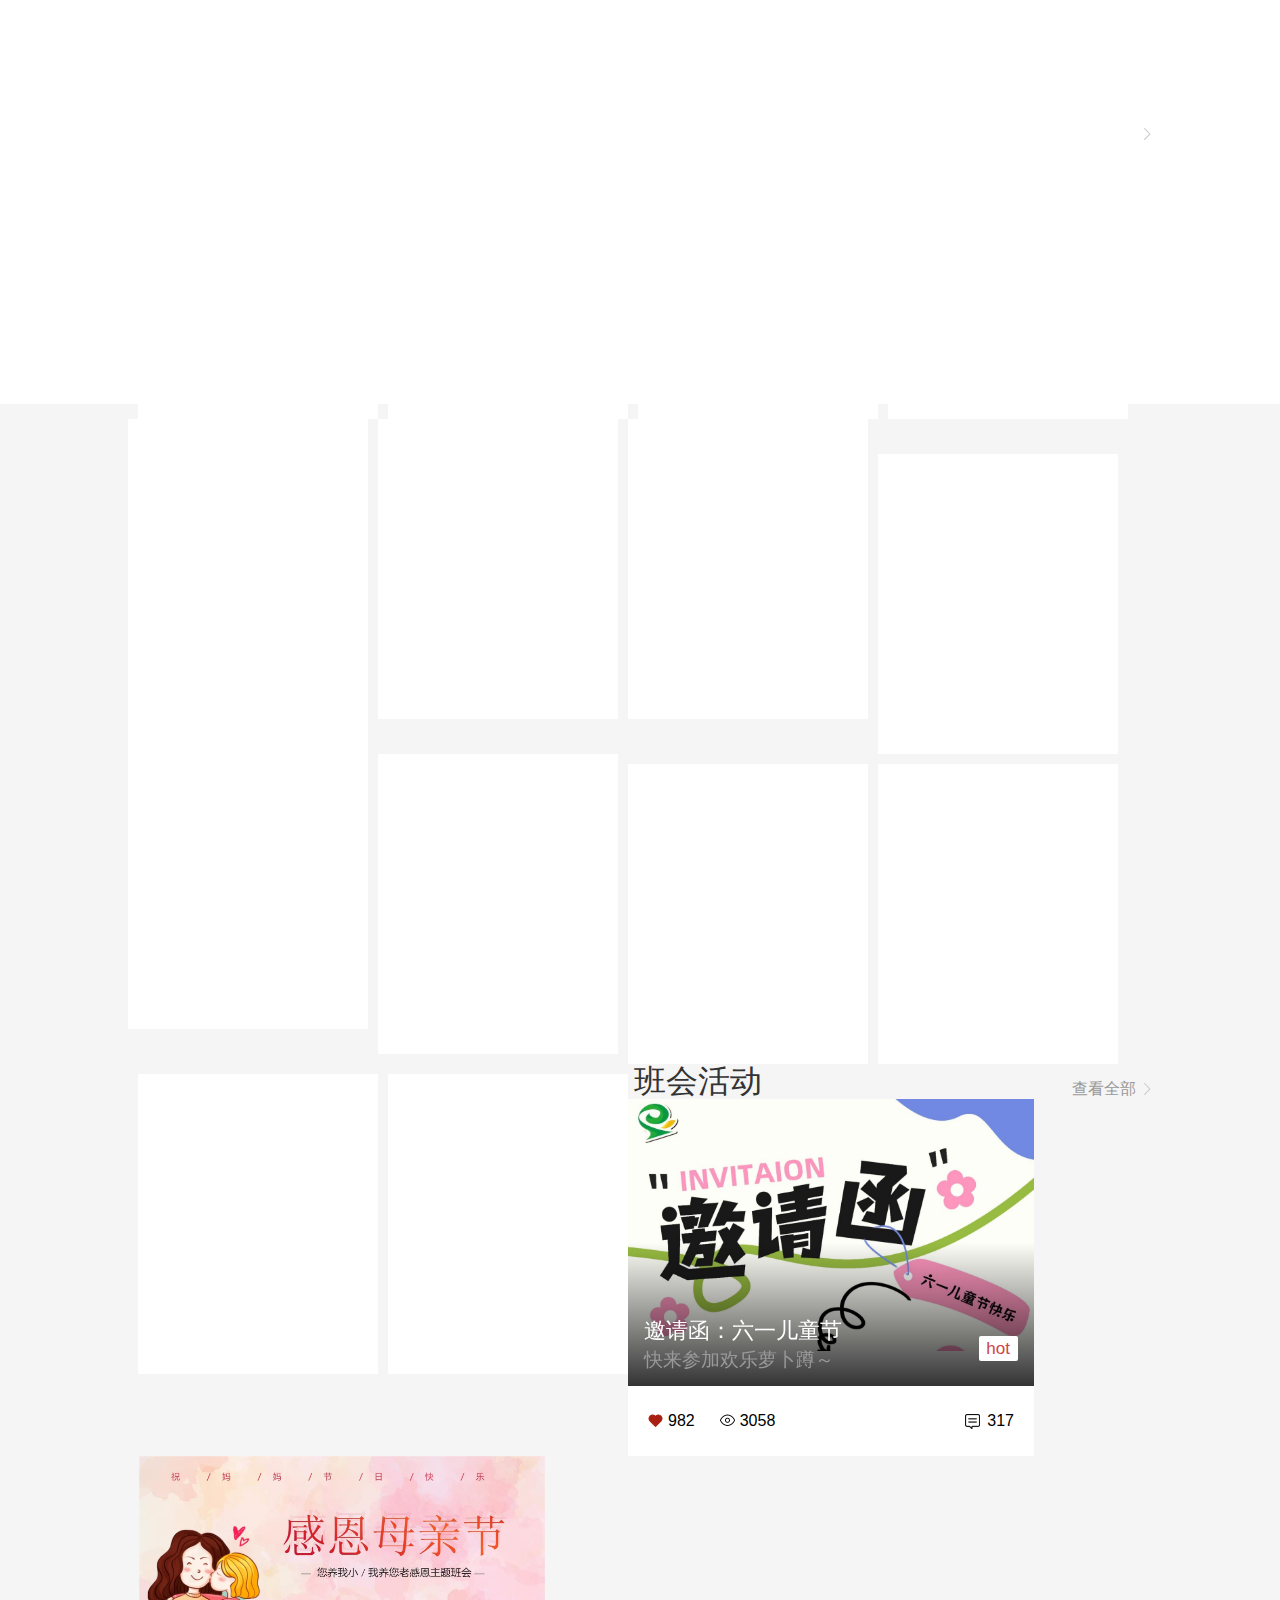
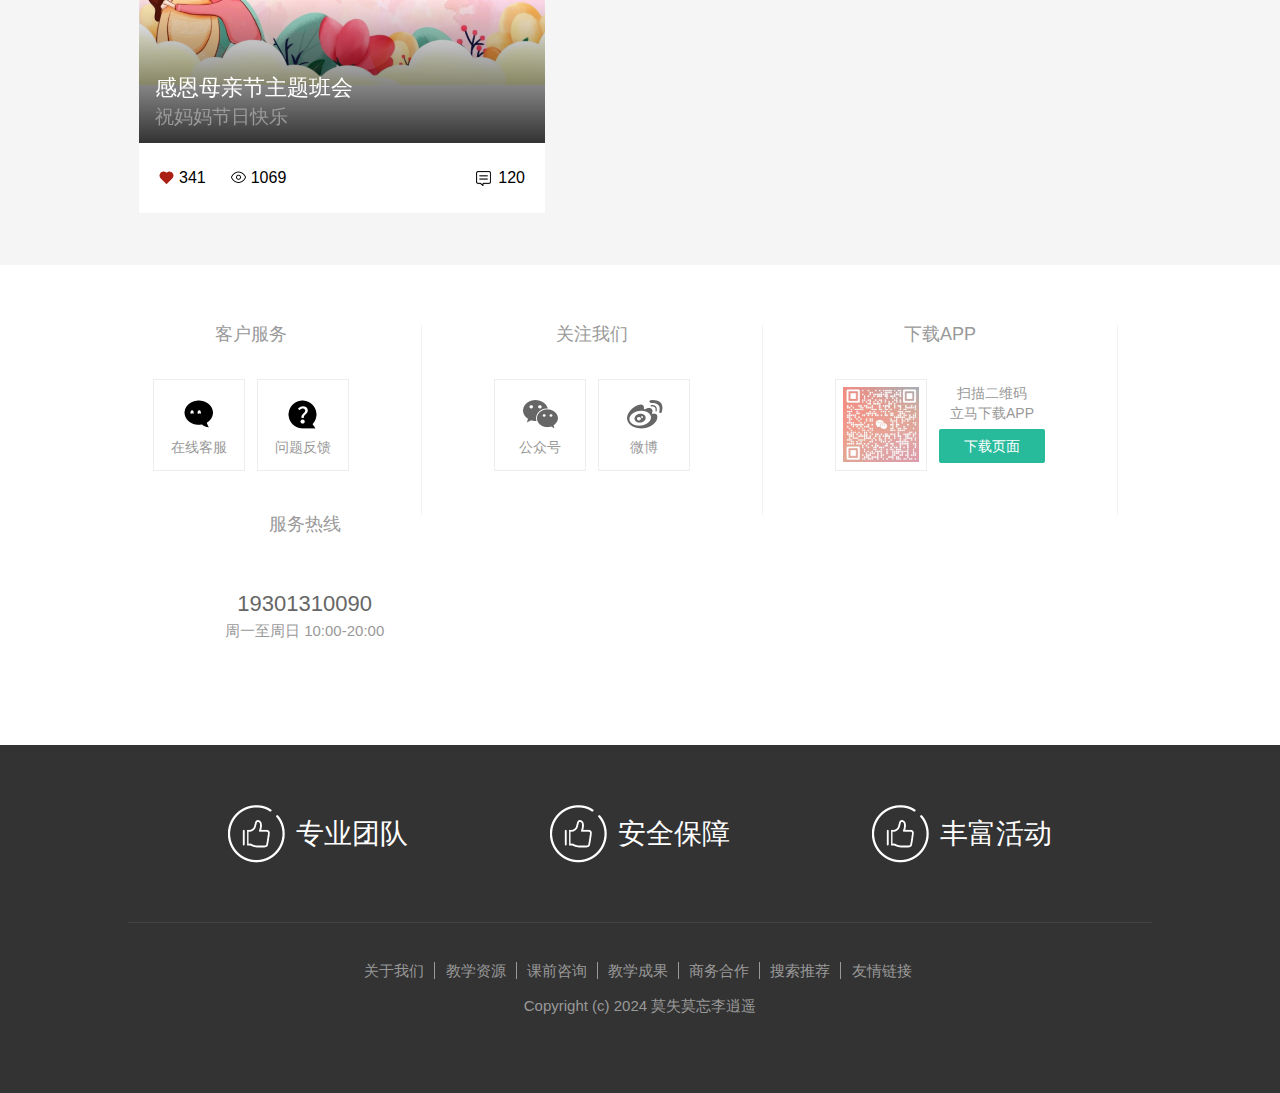
==== commit 9a17294b: "change styles" ====
--- a/index.html
+++ b/index.html
@@ -5,6 +5,8 @@
   <meta charset="UTF-8">
   <meta name="viewport" content="width=device-width, initial-scale=1.0">
   <title>学子四年一班</title>
+  <link rel="stylesheet" href="./css/elevator.css">
+  <link rel="stylesheet" href="./css/page.css">
   <link rel="stylesheet" href="./css/search.css">
   <link rel="stylesheet" href="./css/logo.css">
   <link rel="stylesheet" href="./css/common.css">
@@ -327,7 +329,7 @@
   </div>
   <!-- 座位安排 -->
   <div class="csw_goods_new csw_panel">
-    <div class="wrapper">
+    <div class="wrapper pageBody">
       <!-- 面板头部 -->
       <div class="csw_panel_header">
         <h3>座位安排<small>新的一周 从新的座位开始&nbsp;&gt;&nbsp;&gt;&nbsp;&gt;&nbsp;</small></h3>
@@ -337,7 +339,7 @@
         </a>
       </div>
       <div id="fixed" class="fixedSeat">
-        <div class="wrapper" data-name="changedNoon">
+        <div class="wrapper pageBody" data-name="changedNoon">
           <h2>午托座位表：</h2>
           <br>
           <span class="spanShortHidden">ShortHidden</span>
@@ -365,7 +367,7 @@
           <span class="spanMidHidden">MidHidden</span><span class="spanHidden">Hidden</span>
           <span class="spanHidden">Hidden</span>
         </div>
-        <div class="wrapper" data-name="changedEvening">
+        <div class="wrapper pageBody" data-name="changedEvening">
           <h2>晚托座位表：</h2><br><span class="spanShortHidden">ShortHidden</span>
           <span>陈紫芸</span><span>刘梓骞</span>
           <span class="spanMidHidden">MidHidden</span><span>林轩</span>
@@ -475,7 +477,7 @@
 
   <!-- 课表时钟 -->
   <div class="csw_goods_popular csw_panel">
-    <div class="wrapper">
+    <div class="wrapper pageBody">
       <!-- 面板头部 -->
       <div class="csw_panel_header">
         <h3>课表时钟<small></small></h3>
@@ -509,7 +511,7 @@
 
   <!-- 班级分采 -->
   <div class="csw_goods_brand csw_panel">
-    <div class="wrapper">
+    <div class="wrapper pageBody">
       <div class="csw_panel_header">
         <h3>班级风采<small>开心快乐每一天</small></h3>
         <div class="page-bar">
@@ -534,7 +536,7 @@
 
   <!-- 分类 -->
   <div class="csw_goods_category csw_panel">
-    <div class="wrapper">
+    <div class="wrapper pageBody">
       <!--  -->
       <div class="csw_panel_header">
         <h3> </h3>
@@ -1277,7 +1279,7 @@
 
   <!-- 班会活动 -->
   <div class="csw_goods_topic csw_panel">
-    <div class="wrapper">
+    <div class="wrapper pageBody">
       <div class="csw_panel_header">
         <h3>班会活动</h3>
         <a href="javascript:;" class="more">
@@ -1341,7 +1343,7 @@
   </div>
   <!-- 公共底部 -->
   <div class="csw_footer clearfix">
-    <div class="wrapper">
+    <div class="wrapper pageBody pageBody">
       <!-- 联系我们 -->
       <div class="contact clearfix">
         <dl>
@@ -1376,7 +1378,7 @@
     </div>
     <!-- 其它 -->
     <div class="extra">
-      <div class="wrapper">
+      <div class="wrapper pageBody pageBody">
         <!-- 口号 -->
         <div class="slogan">
           <!-- <a href="javascript:;" class="price">价格亲民</a> -->
@@ -1424,7 +1426,7 @@
   <script src="./js/data.js"></script>
   <script src="./js/swiper.js"></script>
   <script src="./js/exportToText.js"></script>
-  <script src="./js/wrapper.js"></script>
+  <script src="./js/wrapper pageBody.js"></script>
   <script src="./js/image.js"></script>
 
   <!-- <script src="./js/initial.js"></script> -->
--- a/css/elevator.css
+++ b/css/elevator.css
@@ -0,0 +1,17 @@
+.csw-elevator-list li {
+  /* border-color: aqua; */
+  border-width: 2px;
+  border-radius: 28px;
+  background-color: #f5f5f5;
+  /* background-color: transparent; */
+}
+
+/* 
+.csw-elevator ul {
+  background-color: #f5f5f5;
+  background-color: transparent;
+}
+
+.csw-elevator {
+  background-color: transparent;
+} */--- a/css/page.css
+++ b/css/page.css
@@ -0,0 +1,3 @@
+.pageBody {
+  width: 80%;
+}--- a/css/common.css
+++ b/css/common.css
@@ -400,8 +400,7 @@
 }
 
 .wrapper {
-
-  /* width: 100%; */
+  /* width: 80%; */
   margin: 0 auto;
 }
 
--- a/css/index.css
+++ b/css/index.css
@@ -817,10 +817,10 @@
 
 .csw-elevator {
   position: fixed;
-  /* left: 50%; */
+  right: 50px;
   top: 280px;
   z-index: 999;
-  margin-left: 40px;
+  margin-right: 40px;
   opacity: 0;
   transition: all .5s;
   border-radius: 5px;
@@ -828,16 +828,17 @@
 
 .csw-elevator .csw-elevator-list {
   width: 60px;
-  height: 300px;
-  background: #fff;
+  height: 40%;
+  /* background: #fff; */
   float: right;
-  border: 1px solid #f5f5f5;
+  /* border: 1px solid #f5f5f5; */
   position: relative;
 }
 
 .csw-elevator .csw-elevator-list li {
   height: 60px;
-  padding: 15px;
+  padding-left: 26.5%;
+  padding-top: 20%;
 }
 
 .csw-elevator .csw-elevator-list li a {
--- a/css/classroom.css
+++ b/css/classroom.css
@@ -127,7 +127,7 @@
   width: 100px;
   padding: 5px 10px;
   border: 1px solid pink;
-  margin: 2px;
+  margin: 0px;
   border-radius: 5px;
   box-shadow: 2px 2px 2px rgba(255, 192, 203, .4);
   background-color: rgba(255, 192, 203, .1);
@@ -135,7 +135,7 @@
   color: black;
   font-size: 23px;
   /* color: #CF4444; */
-
+  /* transition: opacity 0.5s; */
 }
 
 
@@ -145,7 +145,7 @@
   width: 10%;
   padding: 5px 10px;
   border: 1px solid pink;
-  margin: 2px;
+  margin: 0px;
   border-radius: 15px;
   box-shadow: 2px 2px 2px rgba(255, 192, 203, .4);
   background-color: rgba(255, 192, 203, .1);
@@ -153,7 +153,7 @@
   color: black;
   font-size: 23px;
   /* color: #CF4444; */
-
+  /* transition: opacity 0.5s; */
 }
 
 .fixedListName {
@@ -200,7 +200,7 @@
   display: block;
   top: 28%;
   right: 0%;
-
+  transition: opacity 0.5s;
 }
 
 
@@ -214,6 +214,8 @@
   /* display: block; */
   top: 20%;
   right: -10%;
+  transition: opacity 0.5s;
+
 }
 
 .seatLeft {
@@ -233,6 +235,7 @@
   color: black;
   font-size: 23px;
   color: #CF4444;
+  transition: opacity 0.5s;
 }
 
 
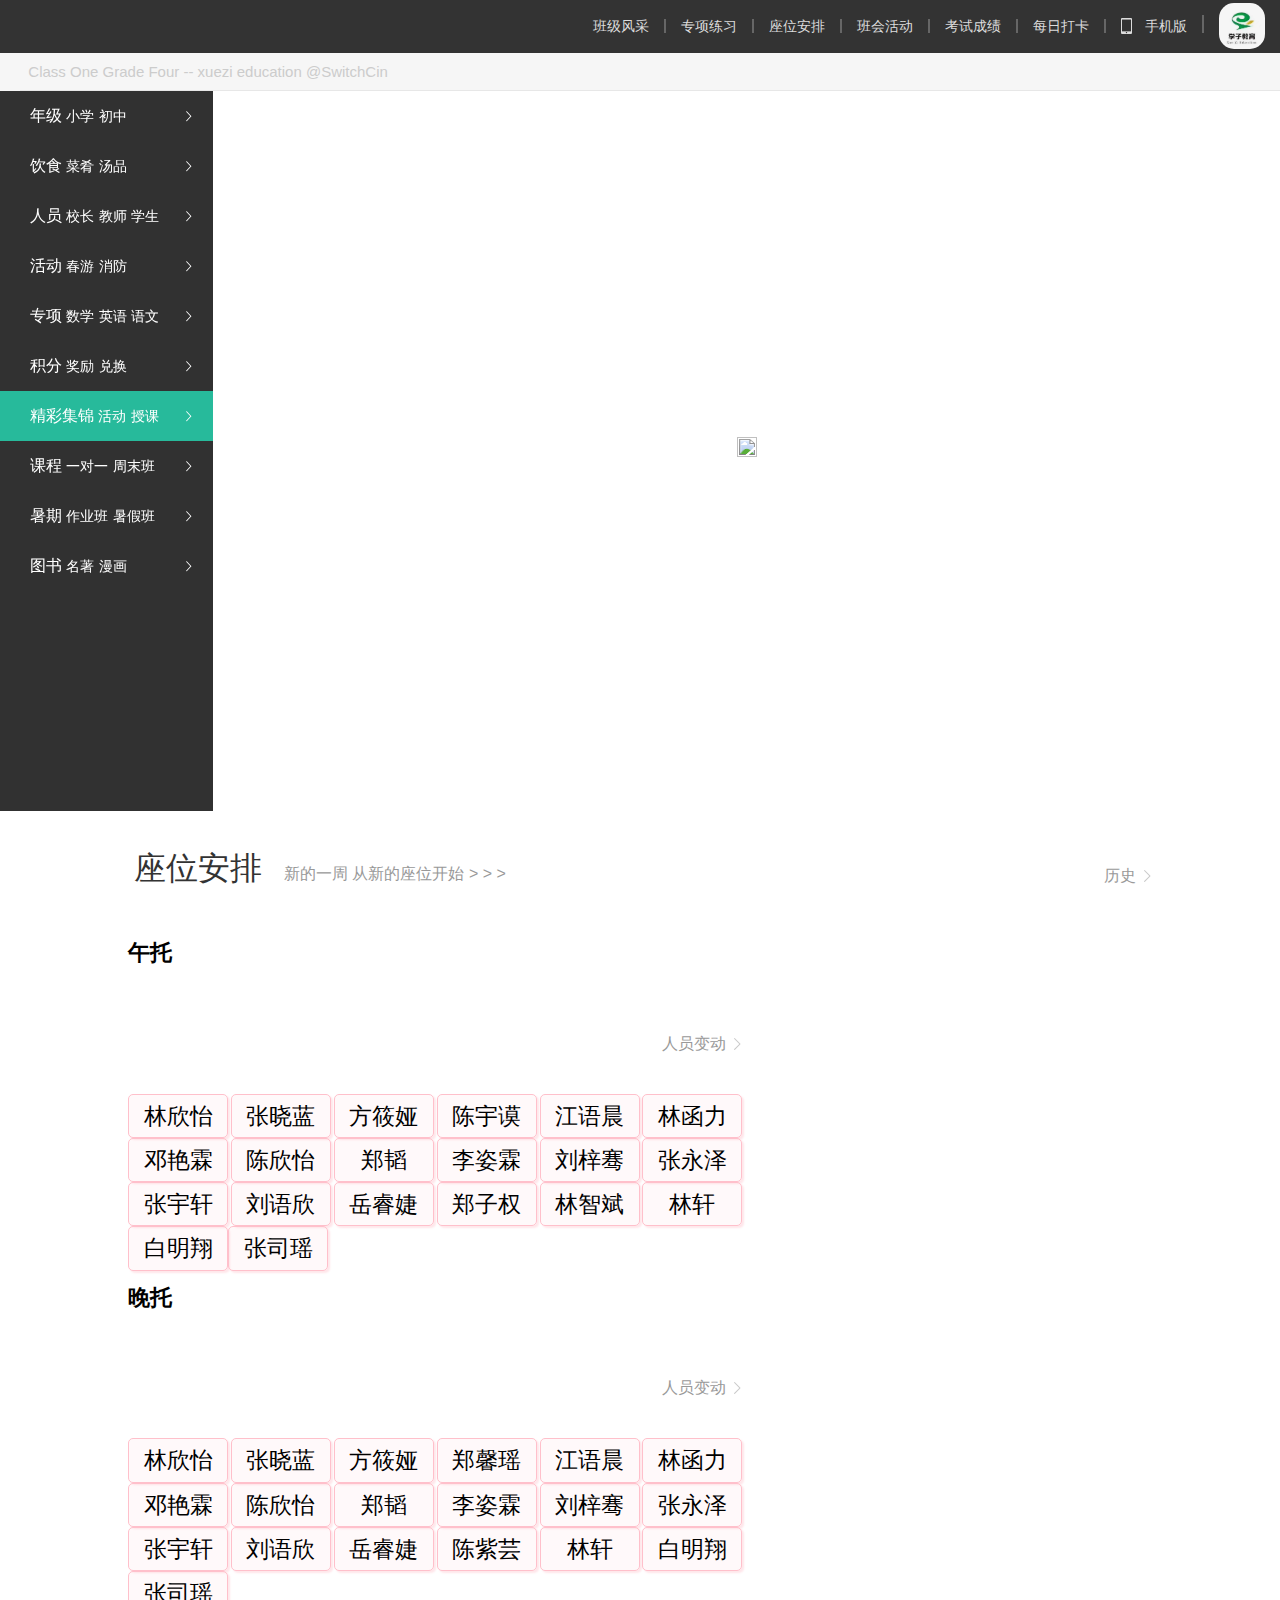
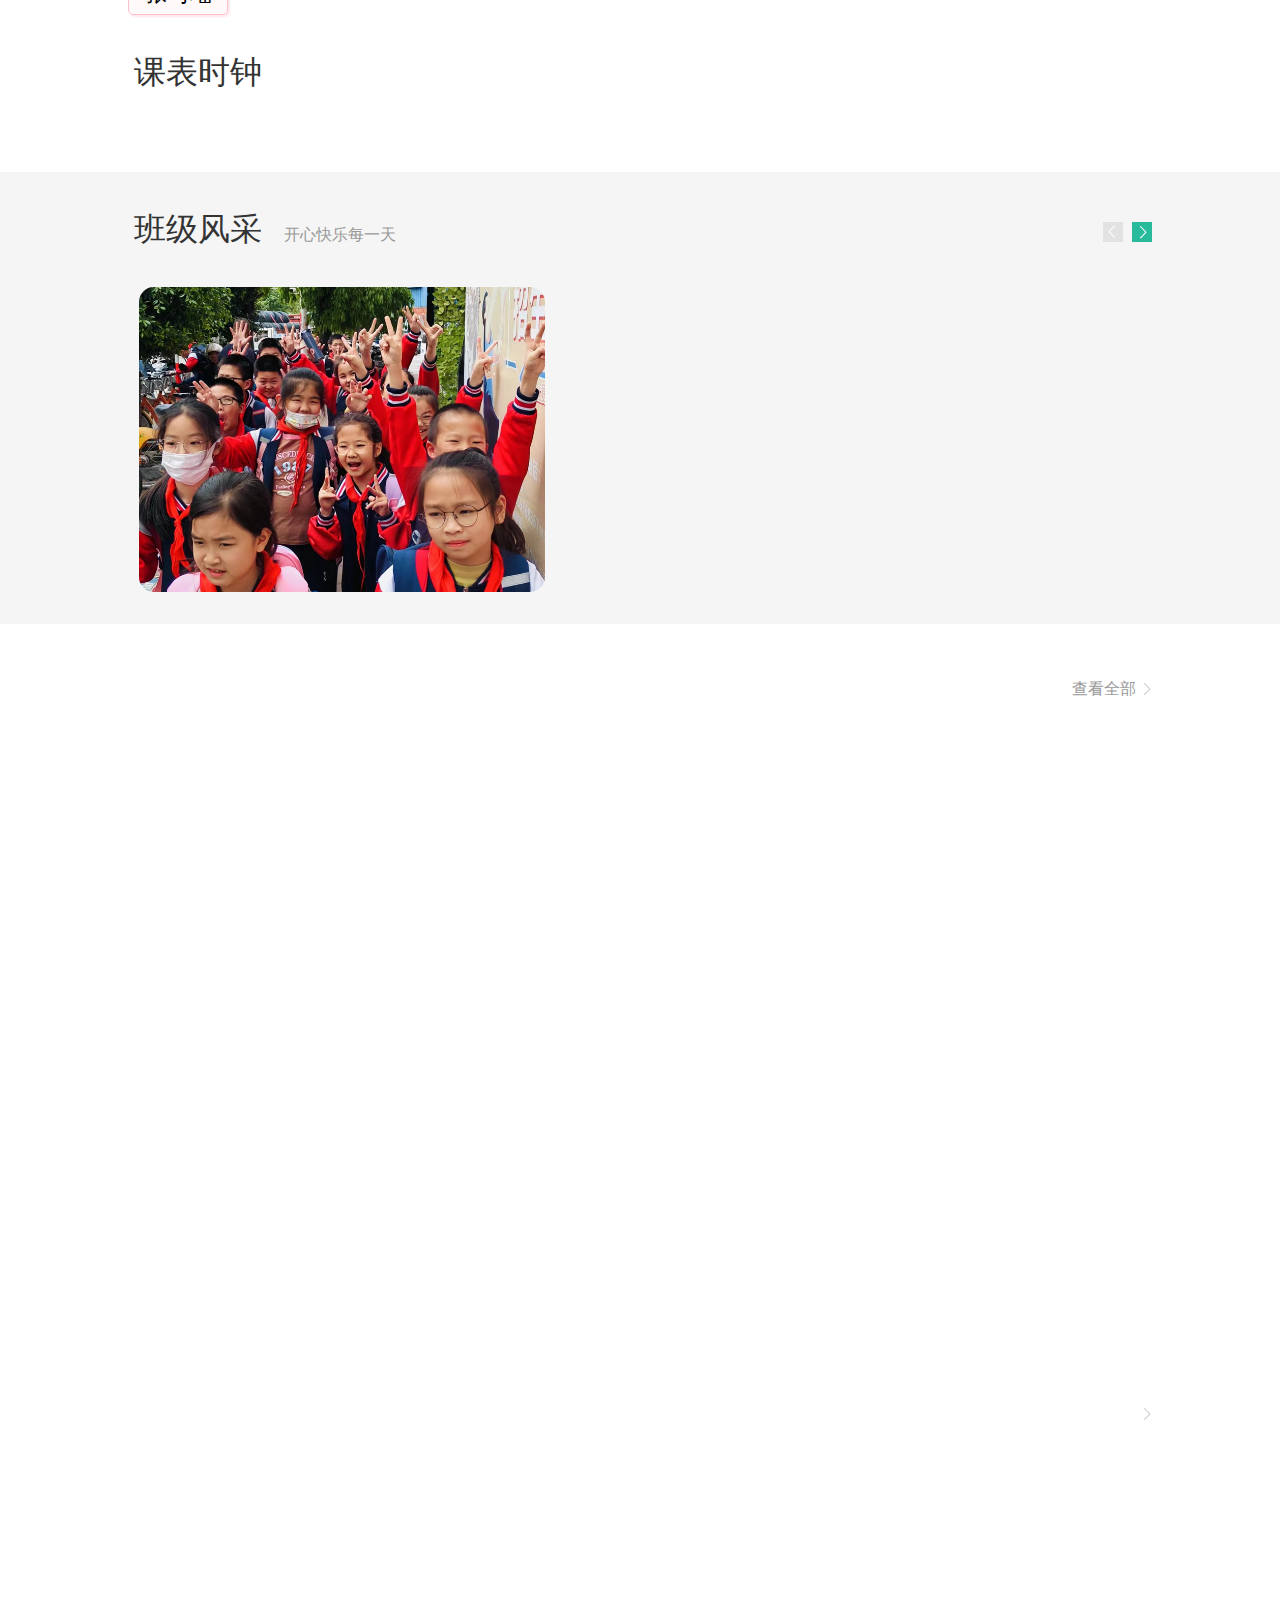
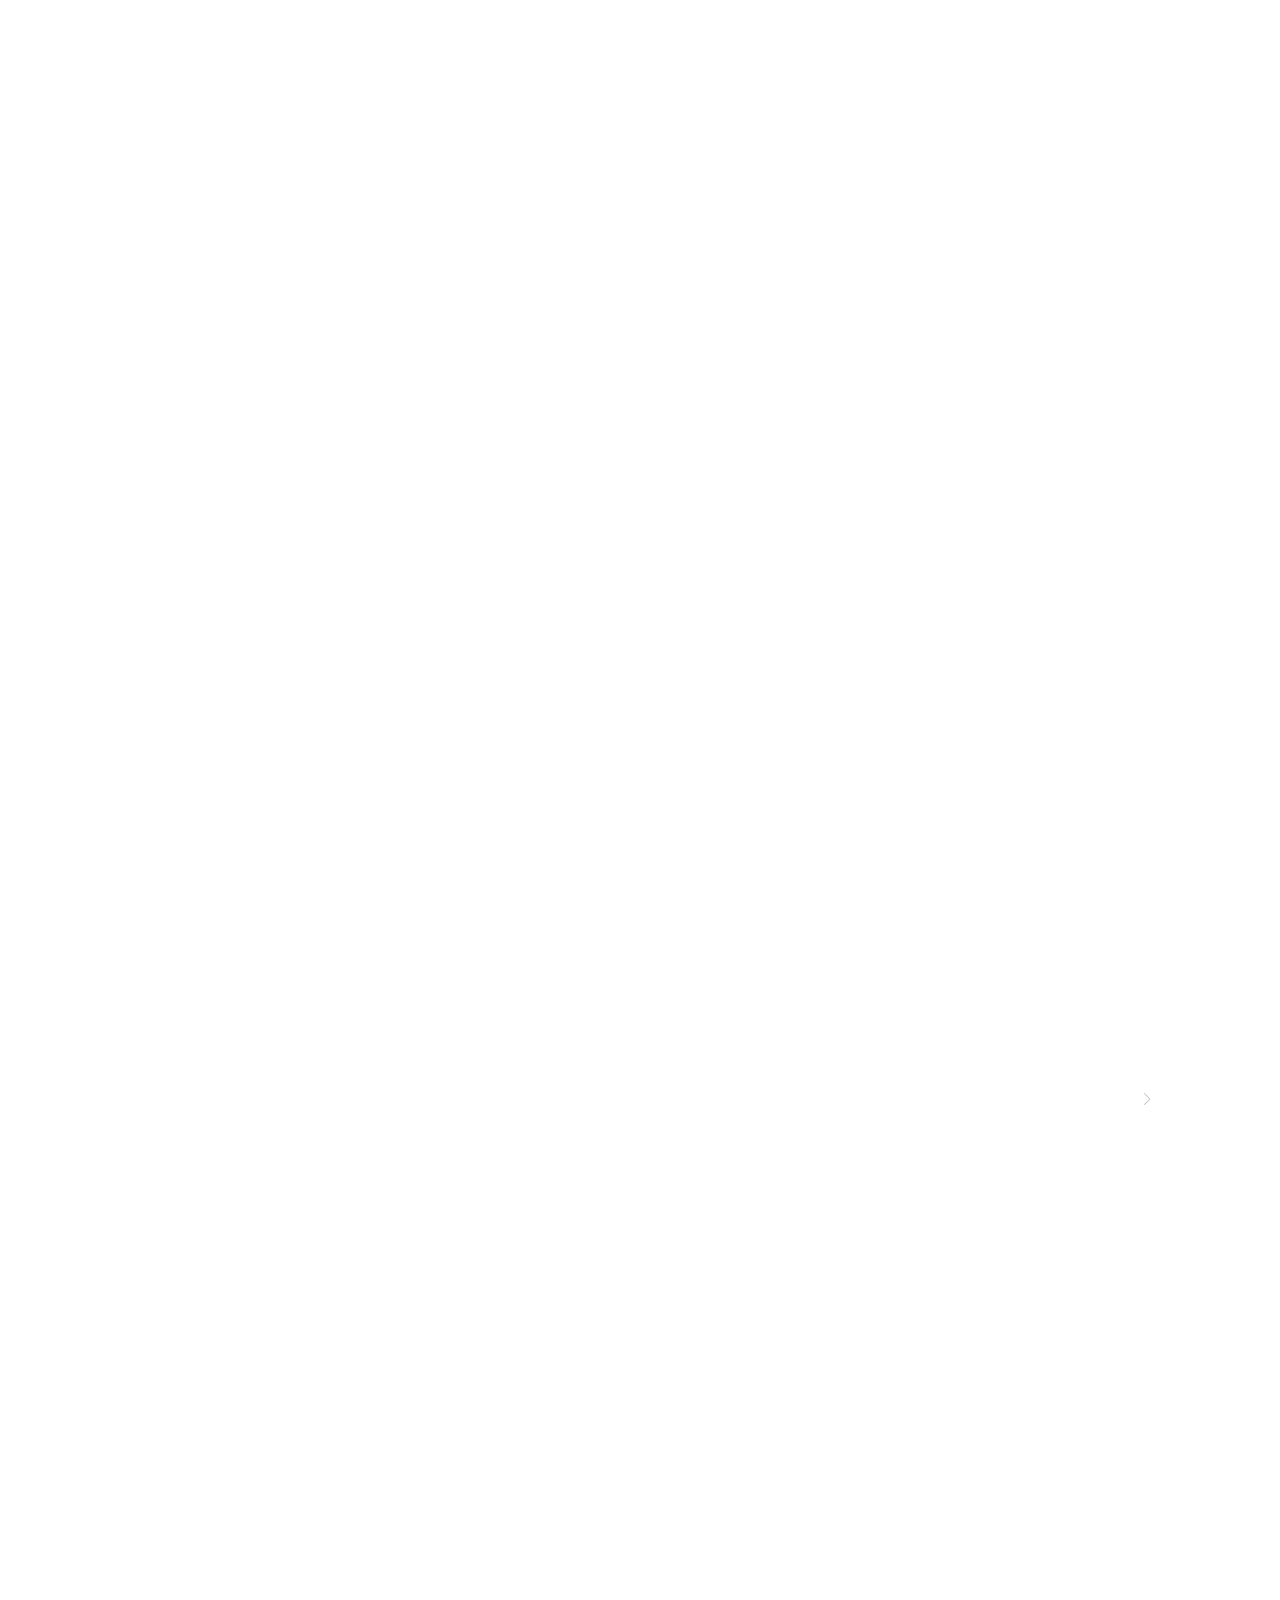
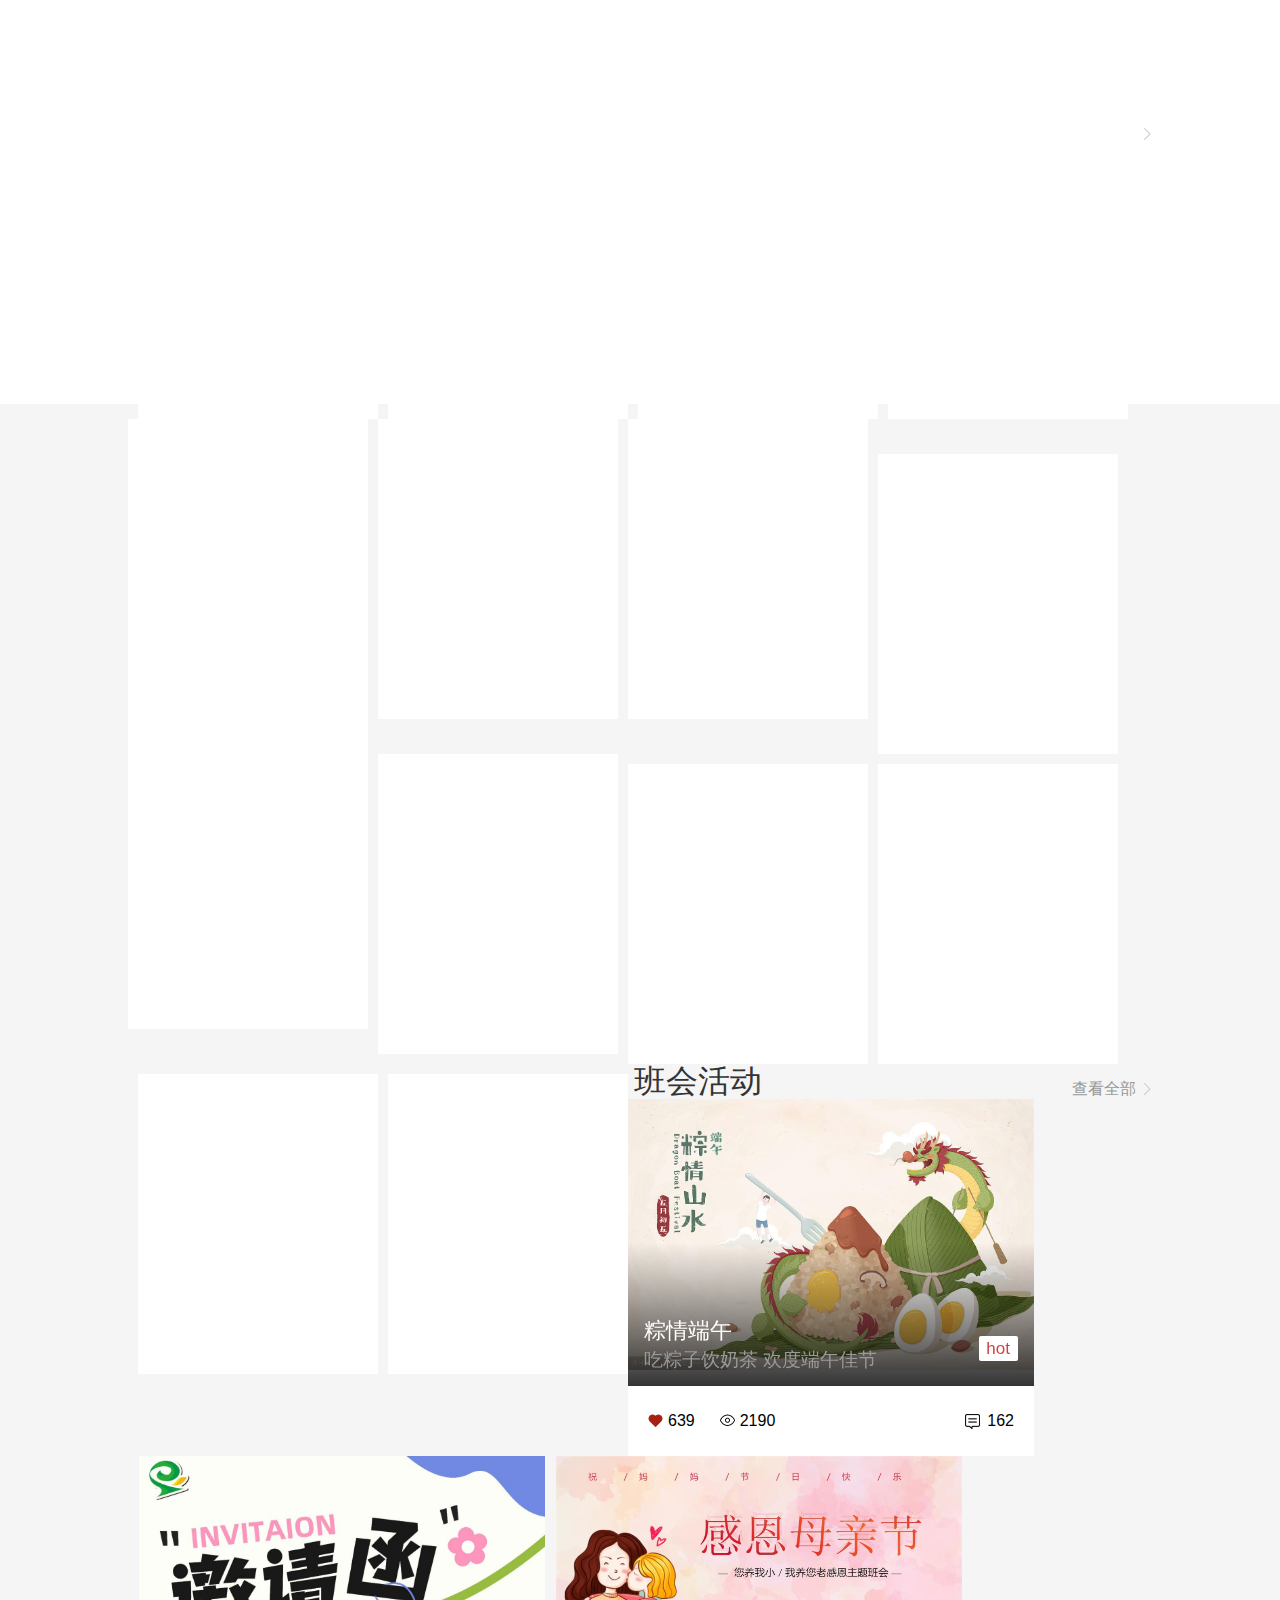
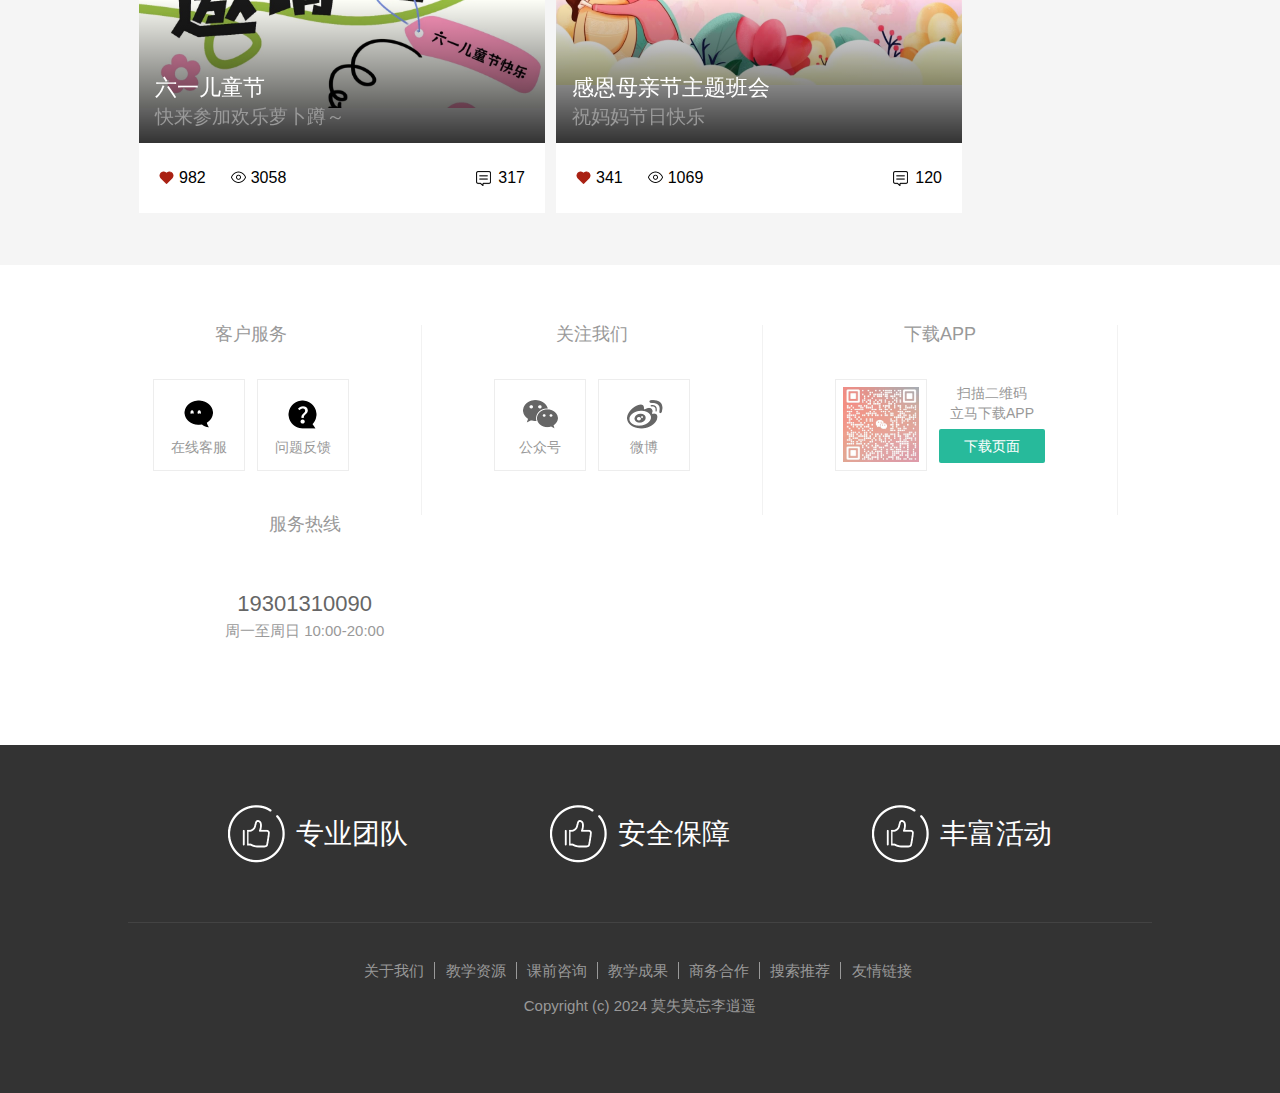
==== commit 2dad861c: "image" ====
--- a/index.html
+++ b/index.html
@@ -1290,13 +1290,37 @@
         <ul class="clearfix">
           <li>
             <a href="javascript:;">
+              <img src="./images/Dragon Boat Festival2.jpeg" alt="">
+              <div class="meta">
+                <p class="title">
+                  粽情端午
+                  <small>吃粽子饮奶茶 欢度端午佳节</small>
+                </p>
+                <span class="price">hot</span>
+              </div>
+            </a>
+            <div class="social">
+              <span class="liked">
+                <i class="sprites"></i>639
+              </span>
+              <span class="view">
+                <i class="sprites"></i>2190
+              </span>
+
+              <span class="reply">
+                <i class="sprites"></i>162
+              </span>
+            </div>
+          </li>
+          <li>
+            <a href="javascript:;">
               <img src="./images/六一儿童节.jpg" alt="">
               <div class="meta">
                 <p class="title">
-                  邀请函：六一儿童节
+                  六一儿童节
                   <small>快来参加欢乐萝卜蹲～</small>
                 </p>
-                <span class="price">hot</span>
+                <!-- <span class="price">hot</span> -->
               </div>
             </a>
             <div class="social">
@@ -1426,7 +1450,7 @@
   <script src="./js/data.js"></script>
   <script src="./js/swiper.js"></script>
   <script src="./js/exportToText.js"></script>
-  <script src="./js/wrapper pageBody.js"></script>
+  <script src="./js/wrapper.js"></script>
   <script src="./js/image.js"></script>
 
   <!-- <script src="./js/initial.js"></script> -->
